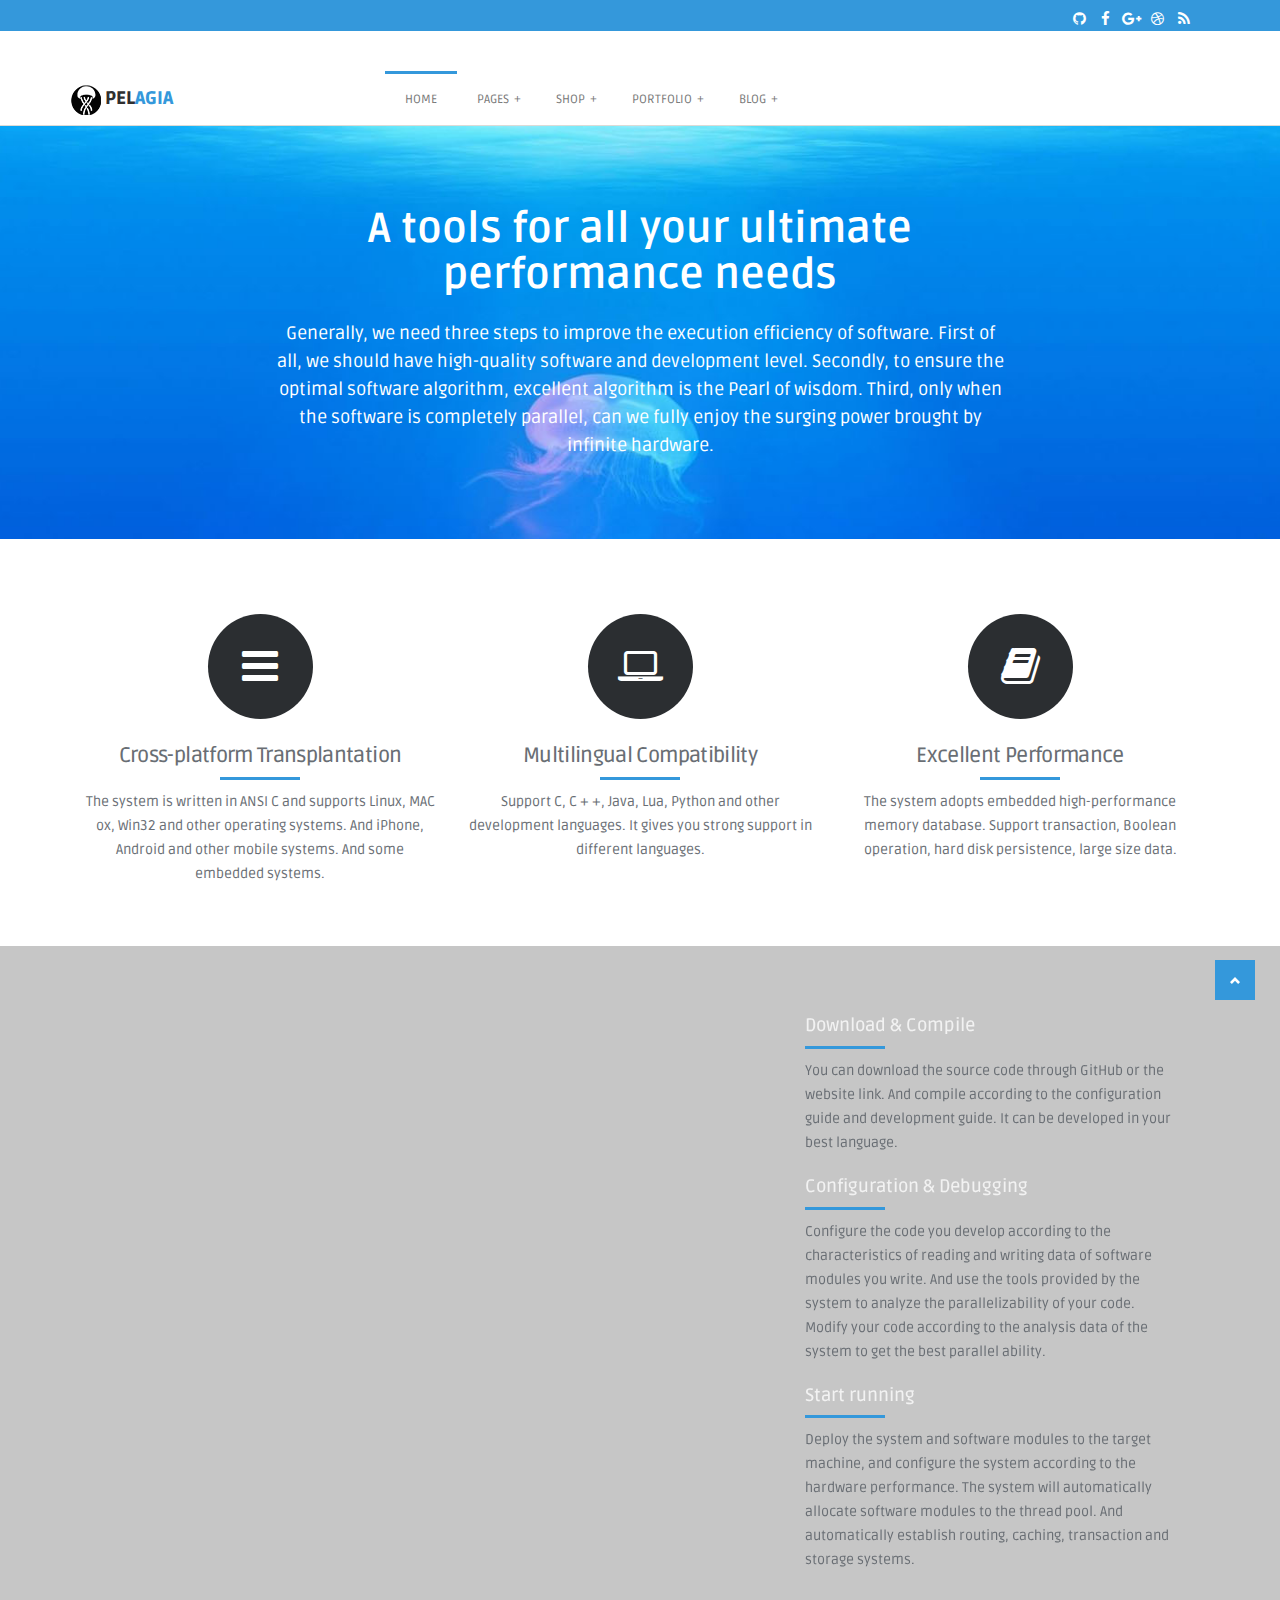
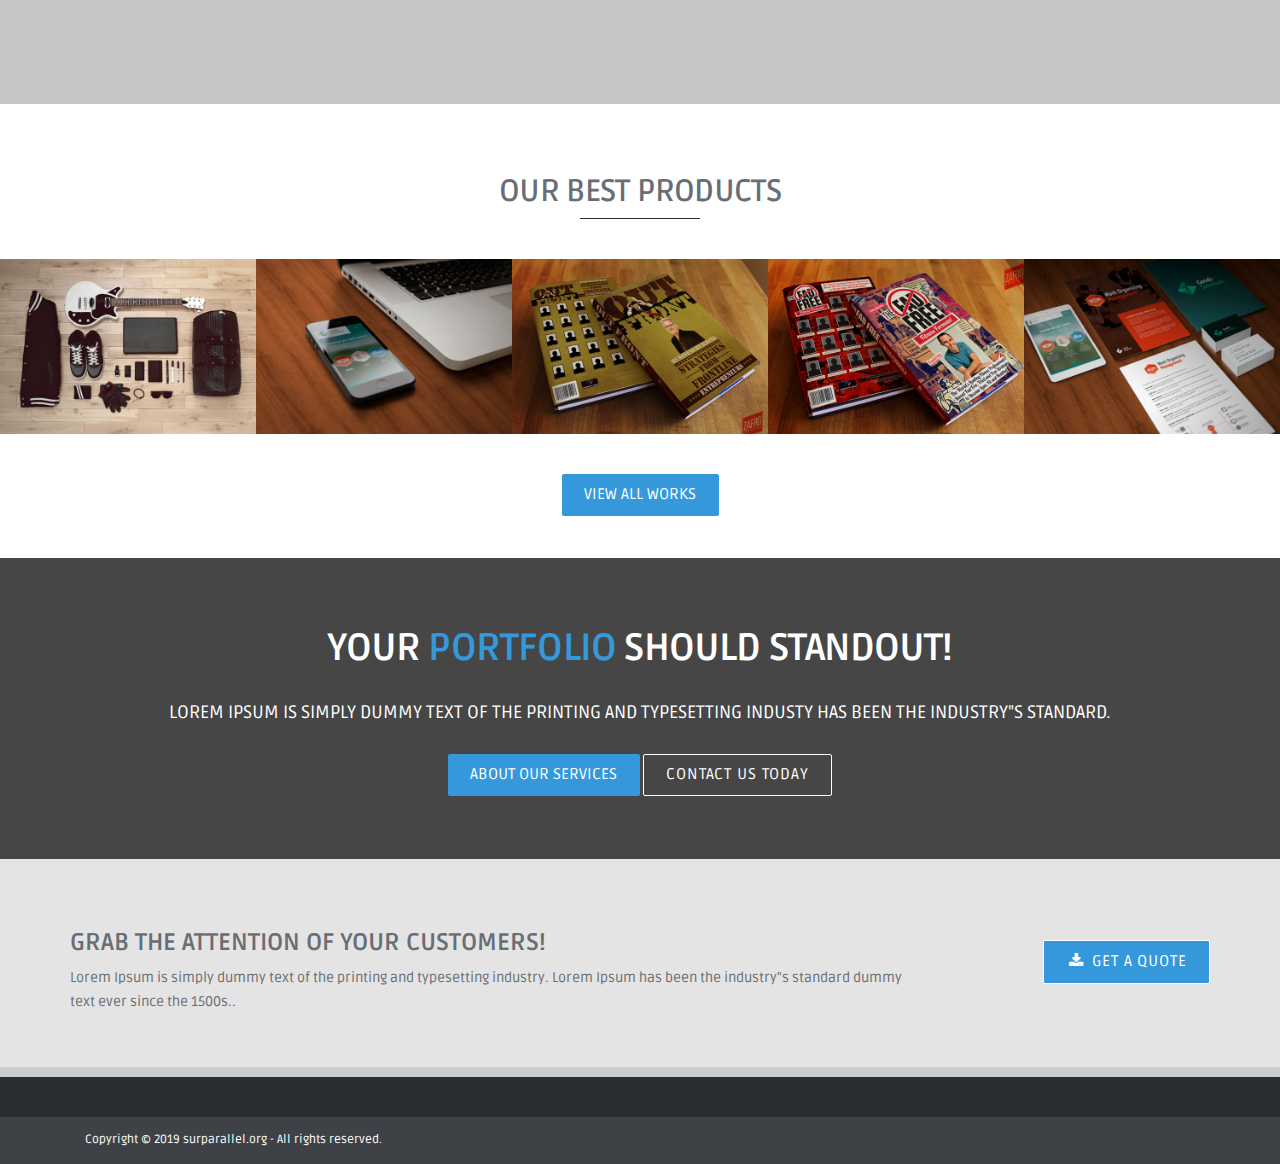
==== index.html @ 925067c0 "文案" ====
<!DOCTYPE html>
<html lang="en">
<head>
  <meta charset="utf-8">
  <title>Pelagia</title>
  <meta content="width=device-width, initial-scale=1.0" name="viewport">
  <meta content="" name="surparallel, sur, parallel, pelagia">
  <meta content="" name="This is the homepage about Pelagia project made by Surparallel laboratory">

  <!-- Favicons -->
  <link href="img/favicon.png" rel="icon">
  <link href="img/apple-touch-icon.png" rel="apple-touch-icon">

  <!-- Google Fonts -->
  <link href="https://fonts.googleapis.com/css?family=Ruda:400,900,700" rel="stylesheet">

  <!-- Bootstrap CSS File -->
  <link href="lib/bootstrap/css/bootstrap.min.css" rel="stylesheet">

  <!-- Libraries CSS Files -->
  <link href="lib/font-awesome/css/font-awesome.min.css" rel="stylesheet">
  <link href="lib/prettyphoto/css/prettyphoto.css" rel="stylesheet">
  <link href="lib/hover/hoverex-all.css" rel="stylesheet">
  <link href="lib/jetmenu/jetmenu.css" rel="stylesheet">
  <link href="lib/owl-carousel/owl-carousel.css" rel="stylesheet">

  <!-- Main Stylesheet File -->
  <link href="css/style.css" rel="stylesheet">
  <link rel="stylesheet" href="css/colors/blue.css">
</head>

<body>
  <div class="topbar clearfix">
    <div class="container">
      <div class="col-lg-12 text-right">
        <div class="social_buttons">
          <a href="#" data-toggle="tooltip" data-placement="bottom" title="Github"><i class="fa fa-github"></i></a>
          <a href="#" data-toggle="tooltip" data-placement="bottom" title="Facebook"><i class="fa fa-facebook"></i></a>
          <a href="#" data-toggle="tooltip" data-placement="bottom" title="Google+"><i class="fa fa-google-plus"></i></a>
          <a href="#" data-toggle="tooltip" data-placement="bottom" title="Dribbble"><i class="fa fa-dribbble"></i></a>
          <a href="#" data-toggle="tooltip" data-placement="bottom" title="RSS"><i class="fa fa-rss"></i></a>
        </div>
      </div>
    </div>
    <!-- end container -->
  </div>
  <!-- end topbar -->

  <header class="header">
    <div class="container">
      <div class="site-header clearfix">
        <div class="col-lg-3 col-md-3 col-sm-12 title-area">
          <div class="site-title social_buttons" id="title">
          	<img src="img/favicon.png" alt="" >
            <a href="index.html" title="">
            <h4>PEL<span>AGIA</span></h4>
            </a>
          </div>
        </div>
        <!-- title area -->
        <div class="col-lg-9 col-md-12 col-sm-12">
          <div id="nav" class="right">
            <div class="container clearfix">
              <ul id="jetmenu" class="jetmenu blue">
                <li class="active"><a href="index.html">Home</a>
                </li>
                <li><a href="#">Pages</a>
                  <ul class="dropdown">
                    <li><a href="about.html">About Us</a></li>
                    <li><a href="services.html">Services</a></li>
                    <li><a href="team-members.html">Team Members</a></li>
                    <li><a href="testimonials.html">Testimonials</a></li>
                    <li><a href="404.html">404 Error</a></li>
                    <li><a href="faq.html">FAQ Page</a></li>
                    <li><a href="left-sidebar.html">Left Sidebar</a></li>
                    <li><a href="right-sidebar.html">Right Sidebar</a></li>
                    <li><a href="fullwidth.html">Full Width</a></li>
                    <li><a href="login.html">Login</a></li>
                    <li><a href="register.html">Register</a></li>
                    <li><a href="contact.html">Contact</a></li>
                  </ul>
                </li>
                <li><a href="#">Shop</a>
                  <ul class="dropdown">
                    <li><a href="digital-download.html">Products Page</a></li>
                    <li><a href="single-product.html">Single Product</a></li>
                    <li><a href="checkout.html">Checkout</a></li>
                    <li><a href="account.html">Account Page</a></li>
                    <li><a href="support.html">Support Center</a></li>
                  </ul>
                </li>
                <li><a href="#">Portfolio</a>
                  <ul class="dropdown">
                    <li><a href="single-portfolio-1.html">Single Portfolio 1</a></li>
                    <li><a href="single-portfolio-2.html">Single Portfolio 2</a></li>
                    <li><a href="portfolio-2.html">Portfolio (2 Columns)</a></li>
                    <li><a href="portfolio-3.html">Portfolio (3 Columns)</a></li>
                    <li><a href="gallery-portfolio.html">Gallery</a></li>
                    <li><a href="masonry-grid-portfolio.html">Masonry Grid Style</a></li>
                  </ul>
                </li>
                <li><a href="#">Blog</a>
                  <ul class="dropdown">
                    <li><a href="blog-left-sidebar.html">Blog Left Sidebar</a></li>
                    <li><a href="blog-right-sidebar.html">Blog Right Sidebar</a></li>
                    <li><a href="single-with-sidebar.html">Single with Sidebar</a></li>
                  </ul>
                </li>
              </ul>
            </div>
          </div>
          <!-- nav -->
        </div>
        <!-- title area -->
      </div>
      <!-- site header -->
    </div>
    <!-- end container -->
  </header>
  <!-- end header -->

  <section id="intro">
    <div class="container">
      <div class="ror">
        <div class="col-md-8 col-md-offset-2">
          <h1>A tools for all your ultimate performance needs</h1>
          <p>Generally, we need three steps to improve the execution efficiency of software. First of all, we should have high-quality software and development level. Secondly, to ensure the optimal software algorithm, excellent algorithm is the Pearl of wisdom. Third, only when the software is completely parallel, can we fully enjoy the surging power brought by infinite hardware.</p>
        </div>
      </div>
    </div>
  </section>


  <section class="section1">
    <div class="container">
      <div class="col-lg-4 col-md-4 col-sm-4">
        <div class="servicebox text-center">
          <div class="service-icon">
            <div class="dm-icon-effect-1" data-effect="slide-left">
              <a href="#" class=""> <i class="active dm-icon fa fa-bars fa-3x"></i> </a>
            </div>
            <div class="servicetitle">
              <h4>Cross-platform Transplantation</h4>
              <hr>
            </div>
            <p>The system is written in ANSI C and supports Linux, MAC ox, Win32 and other operating systems. And iPhone, Android and other mobile systems. And some embedded systems.</p>
          </div>
          <!-- service-icon -->
        </div>
        <!-- servicebox -->
      </div>
      <!-- large-4 -->

      <div class="col-lg-4 col-md-4 col-sm-4">
        <div class="servicebox text-center">
          <div class="service-icon">
            <div class="dm-icon-effect-1" data-effect="slide-bottom">
              <a href="#" class=""> <i class="active dm-icon fa fa-laptop fa-3x"></i> </a>
            </div>
            <div class="servicetitle">
              <h4>Multilingual Compatibility</h4>
              <hr>
            </div>
            <p>Support C, C + +, Java, Lua, Python and other development languages. It gives you strong support in different languages.</p>
          </div>
          <!-- service-icon -->
        </div>
        <!-- servicebox -->
      </div>
      <!-- large-4 -->

      <div class="col-lg-4 col-md-4 col-sm-4">
        <div class="servicebox text-center">
          <div class="service-icon">
            <div class="dm-icon-effect-1" data-effect="slide-right">
              <a href="#" class=""> <i class="active dm-icon fa fa-book fa-3x"></i> </a>
            </div>
            <div class="servicetitle">
              <h4>Excellent Performance</h4>
              <hr>
            </div>
            <p>The system adopts embedded high-performance memory database. Support transaction, Boolean operation, hard disk persistence, large size data.</p>
          </div>
          <!-- service-icon -->
        </div>
        <!-- servicebox -->
      </div>
      <!-- large-4 -->
    </div>
    <!-- end container -->
  </section>
  <!-- end section -->

  <section class="section5">
    <div class="container">
      <div class="col-lg-6 col-md-6 col-sm-12 columns">
        <div class="widget" data-effect="slide-left">
          <img src="img/slider_02.png" alt="">
        </div>
        <!-- end widget -->
      </div>
      <!-- large-6 -->
      <div class="col-lg-6 col-md-6 col-sm-12 columns">
        <div class="widget clearfix">
          <div class="services_lists">

            <div class="services_lists_boxes clearfix">
              <div class="col-lg-3 col-md-3 col-sm-12">
                <div class="services_lists_boxes_icon" data-effect="slide-bottom">
                  <a href="#" class=""> <i class="active dm-icon-medium fa fa-key fa-2x"></i> </a>
                </div>
              </div>
              <div class="col-lg-9 col-md-9 col-sm-9">
                <div class="servicetitle">
                  <h4>Download & Compile</h4>
                  <hr>
                </div>
                <p>You can download the source code through GitHub or the website link. And compile according to the configuration guide and development guide. It can be developed in your best language.</p>
              </div>
            </div>
            <!-- services_lists_boxes -->

            <div class="services_lists_boxes clearfix">
              <div class="col-lg-3 col-md-3 col-sm-12">
                <div class="services_lists_boxes_icon" data-effect="slide-bottom">
                  <a href="#" class=""> <i class="active dm-icon-medium fa fa-hourglass fa-2x"></i> </a>
                </div>
              </div>
              <div class="col-lg-9 col-md-9 col-sm-9">
                <div class="servicetitle">
                  <h4>Configuration & Debugging</h4>
                  <hr>
                </div>
                <p>Configure the code you develop according to the characteristics of reading and writing data of software modules you write. And use the tools provided by the system to analyze the parallelizability of your code. Modify your code according to the analysis data of the system to get the best parallel ability.</p>
              </div>
            </div>
            <!-- services_lists_boxes -->


            <div class="services_lists_boxes clearfix">
              <div class="col-lg-3 col-md-3 col-sm-12">
                <div class="services_lists_boxes_icon_none" data-effect="slide-bottom">
                  <a href="#" class=""> <i class="active dm-icon-medium fa fa-plane fa-2x"></i> </a>
                </div>
              </div>
              <div class="col-lg-9 col-md-9 col-sm-9">
                <div class="servicetitle">
                  <h4>Start running</h4>
                  <hr>
                </div>
                <p>Deploy the system and software modules to the target machine, and configure the system according to the hardware performance. The system will automatically allocate software modules to the thread pool. And automatically establish routing, caching, transaction and storage systems.</p>
              </div>
            </div>
            <!-- services_lists_boxes -->

          </div>
          <!-- services_lists -->
        </div>
        <!-- end widget -->
      </div>
      <!-- large-6 -->
    </div>
    <!-- end container -->
  </section>
  <!-- end section2 -->

  <section class="section4 text-center">
    <div class="general-title">
      <h3>OUR BEST PRODUCTS</h3>
      <hr>
    </div>
    <div class="portfolio-wrapper">
      <div id="owl-demo" class="owl-carousel">

        <div class="item">
          <a data-rel="prettyPhoto" href="img/portfolio_01.jpg">
                        	<img class="lazyOwl" src="img/portfolio_01.jpg" data-src="img/portfolio_01.jpg" alt="">
                        	<div>
                                <small>Product Design</small>
                                <span>Project Name Here</span>
                                <i class="fa fa-search"></i>
                            </div>
                        </a>
        </div>

        <div class="item">
          <a data-rel="prettyPhoto" href="img/portfolio_02.jpg">
                        	<img class="lazyOwl" src="img/portfolio_02.jpg" data-src="img/portfolio_02.jpg" alt="">
                        	<div>
                                <small>Product Design</small>
                                <span>Project Name Here</span>
                                <i class="fa fa-search"></i>
                            </div>
                        </a>
        </div>

        <div class="item">
          <a data-rel="prettyPhoto" href="img/portfolio_07.jpg">
                        	<img class="lazyOwl" src="img/portfolio_07.jpg" data-src="img/portfolio_07.jpg" alt="">
                        	<div><small>Product Design</small> <span>Project Name Here</span> <em class="fa fa-link"></em></div>
                        </a>
        </div>

        <div class="item">
        <a data-rel="prettyPhoto" href="img/portfolio_05.jpg">
         <!--  <a href="single-portfolio-1.html">-->
                        	<img class="lazyOwl" src="img/portfolio_05.jpg" data-src="img/portfolio_05.jpg" alt="">
                        	<div>
                                <small>Product Design</small>
                                <span>Project Name Here</span>
                                <i class="fa fa-link"></i>
                            </div>
                        </a>
        </div>

        <div class="item">
          <a data-rel="prettyPhoto" href="img/portfolio_09.jpg">
                        	<img class="lazyOwl" src="img/portfolio_09.jpg" data-src="img/portfolio_09.jpg" alt="">
                        	<div>
                                <small>Product Design</small>
                                <span>Project Name Here</span>
                                <i class="fa fa-search"></i>
                            </div>
                        </a>
        </div>

        <div class="item">
          <a data-rel="prettyPhoto" href="img/portfolio_10.jpg">
                        	<img class="lazyOwl" src="img/portfolio_10.jpg" data-src="img/portfolio_10.jpg" alt="">
                        	<div>
                                <small>Product Design</small>
                                <span>Project Name Here</span>
                                <i class="fa fa-search"></i>
                            </div>
                        </a>
        </div>

        <div class="item">
          <a data-rel="prettyPhoto" href="img/portfolio_06.jpg">
                        	<img class="lazyOwl" src="img/portfolio_06.jpg" data-src="img/portfolio_06.jpg" alt="">
                        	<div>
                                <small>Product Design</small>
                                <span>Project Name Here</span>
                                <i class="fa fa-search"></i>
                            </div>
                        </a>
        </div>

      </div>
      <!-- end owl-demo -->
    </div>
    <!-- end portfolio-wrapper -->
    <a class="button large" href="home3.html#">VIEW ALL WORKS</a>
  </section>
  <!-- end section1 -->

  <section class="section2">
    <div class="container">
      <div class="message text-center">
        <h2 class="big-title">Your <span>portfolio</span> should standout!</h2>
        <p class="small-title">Lorem Ipsum is simply dummy text of the printing and typesetting industy has been the industry"s standard.</p>
        <a class="button large" href="#">ABOUT OUR SERVICES</a> <a class=" dmbutton large" href="#">CONTACT US TODAY</a>
      </div>
      <!-- end message -->
    </div>
    <!-- end container -->
  </section>
  <!-- end section1 -->

  <section class="section3">
    <div class="container withpadding">
      <div class="message">
        <div class="col-lg-9 col-md-9 col-sm-9">
          <h3>Grab the attention of your customers!</h3>
          <p>Lorem Ipsum is simply dummy text of the printing and typesetting industry. Lorem Ipsum has been the industry"s standard dummy text ever since the 1500s..</p>
        </div>
        <div class="col-lg-3 col-md-3 col-sm-12">
          <a class="dmbutton button large pull-right" href="#"><i class="fa fa-download"></i> GET A QUOTE</a>
        </div>
      </div>
      <!-- end message -->
    </div>
    <!-- end container -->
  </section>
  <!-- end section3 -->

  <footer class="footer">
  
    <!-- end container -->
    <div class="copyrights">
      <div class="container">
        <div class="col-lg-6 col-md-6 col-sm-12 columns footer-left">
          <p>Copyright © 2019 surparallel.org - All rights reserved.</p>
        </div>

        <!-- end large-6 -->
      </div>
      <!-- end container -->
    </div>
    <!-- end copyrights -->
  </footer>
  <!-- end footer -->
  <div class="dmtop">Scroll to Top</div>

  <!-- JavaScript Libraries -->
  <script src="lib/jquery/jquery.min.js"></script>
  <script src="lib/bootstrap/js/bootstrap.min.js"></script>
  <script src="lib/php-mail-form/validate.js"></script>
  <script src="lib/prettyphoto/js/prettyphoto.js"></script>
  <script src="lib/isotope/isotope.min.js"></script>
  <script src="lib/hover/hoverdir.js"></script>
  <script src="lib/hover/hoverex.min.js"></script>
  <script src="lib/unveil-effects/unveil-effects.js"></script>
  <script src="lib/owl-carousel/owl-carousel.js"></script>
  <script src="lib/jetmenu/jetmenu.js"></script>
  <script src="lib/animate-enhanced/animate-enhanced.min.js"></script>
  <script src="lib/jigowatt/jigowatt.js"></script>
  <script src="lib/easypiechart/easypiechart.min.js"></script>

  <!-- Template Main Javascript File -->
  <script src="js/main.js"></script>

</body>
</html>
---- lib/prettyphoto/css/prettyphoto.css ----
div.pp_default .pp_top,div.pp_default .pp_top .pp_middle,div.pp_default .pp_top .pp_left,div.pp_default .pp_top .pp_right,div.pp_default .pp_bottom,div.pp_default .pp_bottom .pp_left,div.pp_default .pp_bottom .pp_middle,div.pp_default .pp_bottom .pp_right{height:13px}
div.pp_default .pp_top .pp_left{background:url(../images/prettyPhoto/default/sprite.png) -78px -93px no-repeat}
div.pp_default .pp_top .pp_middle{background:url(../images/prettyPhoto/default/sprite_x.png) top left repeat-x}
div.pp_default .pp_top .pp_right{background:url(../images/prettyPhoto/default/sprite.png) -112px -93px no-repeat}
div.pp_default .pp_content .ppt{color:#f8f8f8}
div.pp_default .pp_content_container .pp_left{background:url(../images/prettyPhoto/default/sprite_y.png) -7px 0 repeat-y;padding-left:13px}
div.pp_default .pp_content_container .pp_right{background:url(../images/prettyPhoto/default/sprite_y.png) top right repeat-y;padding-right:13px}
div.pp_default .pp_next:hover{background:url(../images/prettyPhoto/default/sprite_next.png) center right no-repeat;cursor:pointer}
div.pp_default .pp_previous:hover{background:url(../images/prettyPhoto/default/sprite_prev.png) center left no-repeat;cursor:pointer}
div.pp_default .pp_expand{background:url(../images/prettyPhoto/default/sprite.png) 0 -29px no-repeat;cursor:pointer;width:28px;height:28px}
div.pp_default .pp_expand:hover{background:url(../images/prettyPhoto/default/sprite.png) 0 -56px no-repeat;cursor:pointer}
div.pp_default .pp_contract{background:url(../images/prettyPhoto/default/sprite.png) 0 -84px no-repeat;cursor:pointer;width:28px;height:28px}
div.pp_default .pp_contract:hover{background:url(../images/prettyPhoto/default/sprite.png) 0 -113px no-repeat;cursor:pointer}
div.pp_default .pp_close{width:30px;height:30px;background:url(../images/prettyPhoto/default/sprite.png) 2px 1px no-repeat;cursor:pointer}
div.pp_default .pp_gallery ul li a{background:url(../images/prettyPhoto/default/default_thumb.png) center center #f8f8f8;border:1px solid #aaa}
div.pp_default .pp_social{margin-top:7px}
div.pp_default .pp_gallery a.pp_arrow_previous,div.pp_default .pp_gallery a.pp_arrow_next{position:static;left:auto}
div.pp_default .pp_nav .pp_play,div.pp_default .pp_nav .pp_pause{background:url(../images/prettyPhoto/default/sprite.png) -51px 1px no-repeat;height:30px;width:30px}
div.pp_default .pp_nav .pp_pause{background-position:-51px -29px}
div.pp_default a.pp_arrow_previous,div.pp_default a.pp_arrow_next{background:url(../images/prettyPhoto/default/sprite.png) -31px -3px no-repeat;height:20px;width:20px;margin:4px 0 0}
div.pp_default a.pp_arrow_next{left:52px;background-position:-82px -3px}
div.pp_default .pp_content_container .pp_details{margin-top:5px}
div.pp_default .pp_nav{clear:none;height:30px;width:110px;position:relative}
div.pp_default .pp_nav .currentTextHolder{font-family:Georgia;font-style:italic;color:#999;font-size:11px;left:75px;line-height:25px;position:absolute;top:2px;margin:0;padding:0 0 0 10px}
div.pp_default .pp_close:hover,div.pp_default .pp_nav .pp_play:hover,div.pp_default .pp_nav .pp_pause:hover,div.pp_default .pp_arrow_next:hover,div.pp_default .pp_arrow_previous:hover{opacity:0.7}
div.pp_default .pp_description{font-size:11px;font-weight:700;line-height:14px;margin:5px 50px 5px 0}
div.pp_default .pp_bottom .pp_left{background:url(../images/prettyPhoto/default/sprite.png) -78px -127px no-repeat}
div.pp_default .pp_bottom .pp_middle{background:url(../images/prettyPhoto/default/sprite_x.png) bottom left repeat-x}
div.pp_default .pp_bottom .pp_right{background:url(../images/prettyPhoto/default/sprite.png) -112px -127px no-repeat}
div.pp_default .pp_loaderIcon{background:url(../images/prettyPhoto/default/loader.gif) center center no-repeat}
div.light_rounded .pp_top .pp_left{background:url(../images/prettyPhoto/light_rounded/sprite.png) -88px -53px no-repeat}
div.light_rounded .pp_top .pp_right{background:url(../images/prettyPhoto/light_rounded/sprite.png) -110px -53px no-repeat}
div.light_rounded .pp_next:hover{background:url(../images/prettyPhoto/light_rounded/btnNext.png) center right no-repeat;cursor:pointer}
div.light_rounded .pp_previous:hover{background:url(../images/prettyPhoto/light_rounded/btnPrevious.png) center left no-repeat;cursor:pointer}
div.light_rounded .pp_expand{background:url(../images/prettyPhoto/light_rounded/sprite.png) -31px -26px no-repeat;cursor:pointer}
div.light_rounded .pp_expand:hover{background:url(../images/prettyPhoto/light_rounded/sprite.png) -31px -47px no-repeat;cursor:pointer}
div.light_rounded .pp_contract{background:url(../images/prettyPhoto/light_rounded/sprite.png) 0 -26px no-repeat;cursor:pointer}
div.light_rounded .pp_contract:hover{background:url(../images/prettyPhoto/light_rounded/sprite.png) 0 -47px no-repeat;cursor:pointer}
div.light_rounded .pp_close{width:75px;height:22px;background:url(../images/prettyPhoto/light_rounded/sprite.png) -1px -1px no-repeat;cursor:pointer}
div.light_rounded .pp_nav .pp_play{background:url(../images/prettyPhoto/light_rounded/sprite.png) -1px -100px no-repeat;height:15px;width:14px}
div.light_rounded .pp_nav .pp_pause{background:url(../images/prettyPhoto/light_rounded/sprite.png) -24px -100px no-repeat;height:15px;width:14px}
div.light_rounded .pp_arrow_previous{background:url(../images/prettyPhoto/light_rounded/sprite.png) 0 -71px no-repeat}
div.light_rounded .pp_arrow_next{background:url(../images/prettyPhoto/light_rounded/sprite.png) -22px -71px no-repeat}
div.light_rounded .pp_bottom .pp_left{background:url(../images/prettyPhoto/light_rounded/sprite.png) -88px -80px no-repeat}
div.light_rounded .pp_bottom .pp_right{background:url(../images/prettyPhoto/light_rounded/sprite.png) -110px -80px no-repeat}
div.dark_rounded .pp_top .pp_left{background:url(../images/prettyPhoto/dark_rounded/sprite.png) -88px -53px no-repeat}
div.dark_rounded .pp_top .pp_right{background:url(../images/prettyPhoto/dark_rounded/sprite.png) -110px -53px no-repeat}
div.dark_rounded .pp_content_container .pp_left{background:url(../images/prettyPhoto/dark_rounded/contentPattern.png) top left repeat-y}
div.dark_rounded .pp_content_container .pp_right{background:url(../images/prettyPhoto/dark_rounded/contentPattern.png) top right repeat-y}
div.dark_rounded .pp_next:hover{background:url(../images/prettyPhoto/dark_rounded/btnNext.png) center right no-repeat;cursor:pointer}
div.dark_rounded .pp_previous:hover{background:url(../images/prettyPhoto/dark_rounded/btnPrevious.png) center left no-repeat;cursor:pointer}
div.dark_rounded .pp_expand{background:url(../images/prettyPhoto/dark_rounded/sprite.png) -31px -26px no-repeat;cursor:pointer}
div.dark_rounded .pp_expand:hover{background:url(../images/prettyPhoto/dark_rounded/sprite.png) -31px -47px no-repeat;cursor:pointer}
div.dark_rounded .pp_contract{background:url(../images/prettyPhoto/dark_rounded/sprite.png) 0 -26px no-repeat;cursor:pointer}
div.dark_rounded .pp_contract:hover{background:url(../images/prettyPhoto/dark_rounded/sprite.png) 0 -47px no-repeat;cursor:pointer}
div.dark_rounded .pp_close{width:75px;height:22px;background:url(../images/prettyPhoto/dark_rounded/sprite.png) -1px -1px no-repeat;cursor:pointer}
div.dark_rounded .pp_description{margin-right:85px;color:#fff}
div.dark_rounded .pp_nav .pp_play{background:url(../images/prettyPhoto/dark_rounded/sprite.png) -1px -100px no-repeat;height:15px;width:14px}
div.dark_rounded .pp_nav .pp_pause{background:url(../images/prettyPhoto/dark_rounded/sprite.png) -24px -100px no-repeat;height:15px;width:14px}
div.dark_rounded .pp_arrow_previous{background:url(../images/prettyPhoto/dark_rounded/sprite.png) 0 -71px no-repeat}
div.dark_rounded .pp_arrow_next{background:url(../images/prettyPhoto/dark_rounded/sprite.png) -22px -71px no-repeat}
div.dark_rounded .pp_bottom .pp_left{background:url(../images/prettyPhoto/dark_rounded/sprite.png) -88px -80px no-repeat}
div.dark_rounded .pp_bottom .pp_right{background:url(../images/prettyPhoto/dark_rounded/sprite.png) -110px -80px no-repeat}
div.dark_rounded .pp_loaderIcon{background:url(../images/prettyPhoto/dark_rounded/loader.gif) center center no-repeat}
div.dark_square .pp_left,div.dark_square .pp_middle,div.dark_square .pp_right,div.dark_square .pp_content{background:#000}
div.dark_square .pp_description{color:#fff;margin:0 85px 0 0}
div.dark_square .pp_loaderIcon{background:url(../images/prettyPhoto/dark_square/loader.gif) center center no-repeat}
div.dark_square .pp_expand{background:url(../images/prettyPhoto/dark_square/sprite.png) -31px -26px no-repeat;cursor:pointer}
div.dark_square .pp_expand:hover{background:url(../images/prettyPhoto/dark_square/sprite.png) -31px -47px no-repeat;cursor:pointer}
div.dark_square .pp_contract{background:url(../images/prettyPhoto/dark_square/sprite.png) 0 -26px no-repeat;cursor:pointer}
div.dark_square .pp_contract:hover{background:url(../images/prettyPhoto/dark_square/sprite.png) 0 -47px no-repeat;cursor:pointer}
div.dark_square .pp_close{width:75px;height:22px;background:url(../images/prettyPhoto/dark_square/sprite.png) -1px -1px no-repeat;cursor:pointer}
div.dark_square .pp_nav{clear:none}
div.dark_square .pp_nav .pp_play{background:url(../images/prettyPhoto/dark_square/sprite.png) -1px -100px no-repeat;height:15px;width:14px}
div.dark_square .pp_nav .pp_pause{background:url(../images/prettyPhoto/dark_square/sprite.png) -24px -100px no-repeat;height:15px;width:14px}
div.dark_square .pp_arrow_previous{background:url(../images/prettyPhoto/dark_square/sprite.png) 0 -71px no-repeat}
div.dark_square .pp_arrow_next{background:url(../images/prettyPhoto/dark_square/sprite.png) -22px -71px no-repeat}
div.dark_square .pp_next:hover{background:url(../images/prettyPhoto/dark_square/btnNext.png) center right no-repeat;cursor:pointer}
div.dark_square .pp_previous:hover{background:url(../images/prettyPhoto/dark_square/btnPrevious.png) center left no-repeat;cursor:pointer}
div.light_square .pp_expand{background:url(../images/prettyPhoto/light_square/sprite.png) -31px -26px no-repeat;cursor:pointer}
div.light_square .pp_expand:hover{background:url(../images/prettyPhoto/light_square/sprite.png) -31px -47px no-repeat;cursor:pointer}
div.light_square .pp_contract{background:url(../images/prettyPhoto/light_square/sprite.png) 0 -26px no-repeat;cursor:pointer}
div.light_square .pp_contract:hover{background:url(../images/prettyPhoto/light_square/sprite.png) 0 -47px no-repeat;cursor:pointer}
div.light_square .pp_close{width:75px;height:22px;background:url(../images/prettyPhoto/light_square/sprite.png) -1px -1px no-repeat;cursor:pointer}
div.light_square .pp_nav .pp_play{background:url(../images/prettyPhoto/light_square/sprite.png) -1px -100px no-repeat;height:15px;width:14px}
div.light_square .pp_nav .pp_pause{background:url(../images/prettyPhoto/light_square/sprite.png) -24px -100px no-repeat;height:15px;width:14px}
div.light_square .pp_arrow_previous{background:url(../images/prettyPhoto/light_square/sprite.png) 0 -71px no-repeat}
div.light_square .pp_arrow_next{background:url(../images/prettyPhoto/light_square/sprite.png) -22px -71px no-repeat}
div.light_square .pp_next:hover{background:url(../images/prettyPhoto/light_square/btnNext.png) center right no-repeat;cursor:pointer}
div.light_square .pp_previous:hover{background:url(../images/prettyPhoto/light_square/btnPrevious.png) center left no-repeat;cursor:pointer}
div.facebook .pp_top .pp_left{background:url(../images/prettyPhoto/facebook/sprite.png) -88px -53px no-repeat}
div.facebook .pp_top .pp_middle{background:url(../images/prettyPhoto/facebook/contentPatternTop.png) top left repeat-x}
div.facebook .pp_top .pp_right{background:url(../images/prettyPhoto/facebook/sprite.png) -110px -53px no-repeat}
div.facebook .pp_content_container .pp_left{background:url(../images/prettyPhoto/facebook/contentPatternLeft.png) top left repeat-y}
div.facebook .pp_content_container .pp_right{background:url(../images/prettyPhoto/facebook/contentPatternRight.png) top right repeat-y}
div.facebook .pp_expand{background:url(../images/prettyPhoto/facebook/sprite.png) -31px -26px no-repeat;cursor:pointer}
div.facebook .pp_expand:hover{background:url(../images/prettyPhoto/facebook/sprite.png) -31px -47px no-repeat;cursor:pointer}
div.facebook .pp_contract{background:url(../images/prettyPhoto/facebook/sprite.png) 0 -26px no-repeat;cursor:pointer}
div.facebook .pp_contract:hover{background:url(../images/prettyPhoto/facebook/sprite.png) 0 -47px no-repeat;cursor:pointer}
div.facebook .pp_close{width:22px;height:22px;background:url(../images/prettyPhoto/facebook/sprite.png) -1px -1px no-repeat;cursor:pointer}
div.facebook .pp_description{margin:0 37px 0 0}
div.facebook .pp_loaderIcon{background:url(../images/prettyPhoto/facebook/loader.gif) center center no-repeat}
div.facebook .pp_arrow_previous{background:url(../images/prettyPhoto/facebook/sprite.png) 0 -71px no-repeat;height:22px;margin-top:0;width:22px}
div.facebook .pp_arrow_previous.disabled{background-position:0 -96px;cursor:default}
div.facebook .pp_arrow_next{background:url(../images/prettyPhoto/facebook/sprite.png) -32px -71px no-repeat;height:22px;margin-top:0;width:22px}
div.facebook .pp_arrow_next.disabled{background-position:-32px -96px;cursor:default}
div.facebook .pp_nav{margin-top:0}
div.facebook .pp_nav p{font-size:15px;padding:0 3px 0 4px}
div.facebook .pp_nav .pp_play{background:url(../images/prettyPhoto/facebook/sprite.png) -1px -123px no-repeat;height:22px;width:22px}
div.facebook .pp_nav .pp_pause{background:url(../images/prettyPhoto/facebook/sprite.png) -32px -123px no-repeat;height:22px;width:22px}
div.facebook .pp_next:hover{background:url(../images/prettyPhoto/facebook/btnNext.png) center right no-repeat;cursor:pointer}
div.facebook .pp_previous:hover{background:url(../images/prettyPhoto/facebook/btnPrevious.png) center left no-repeat;cursor:pointer}
div.facebook .pp_bottom .pp_left{background:url(../images/prettyPhoto/facebook/sprite.png) -88px -80px no-repeat}
div.facebook .pp_bottom .pp_middle{background:url(../images/prettyPhoto/facebook/contentPatternBottom.png) top left repeat-x}
div.facebook .pp_bottom .pp_right{background:url(../images/prettyPhoto/facebook/sprite.png) -110px -80px no-repeat}
div.pp_pic_holder a:focus{outline:none}
div.pp_overlay{background:#000;display:none;left:0;position:absolute;top:0;width:100%;z-index:9500}
div.pp_pic_holder{display:none;position:absolute;width:100px;z-index:10000}
.pp_content{height:40px;min-width:40px}
* html .pp_content{width:40px}
.pp_content_container{position:relative;text-align:left;width:100%}
.pp_content_container .pp_left{padding-left:20px}
.pp_content_container .pp_right{padding-right:20px}
.pp_content_container .pp_details{float:left;margin:10px 0 2px}
.pp_description{display:none;margin:0}
.pp_social{float:left;margin:0}
.pp_social .facebook{float:left;margin-left:5px;width:55px;overflow:hidden}
.pp_social .twitter{float:left}
.pp_nav{clear:right;float:left;margin:3px 10px 0 0}
.pp_nav p{float:left;white-space:nowrap;margin:2px 4px}
.pp_nav .pp_play,.pp_nav .pp_pause{float:left;margin-right:4px;text-indent:-10000px}
a.pp_arrow_previous,a.pp_arrow_next{display:block;float:left;height:15px;margin-top:3px;overflow:hidden;text-indent:-10000px;width:14px}
.pp_hoverContainer{position:absolute;top:0;width:100%;z-index:2000}
.pp_gallery{display:none;left:50%;margin-top:-50px;position:absolute;z-index:10000}
.pp_gallery div{float:left;overflow:hidden;position:relative}
.pp_gallery ul{float:left;height:35px;position:relative;white-space:nowrap;margin:0 0 0 5px;padding:0}
.pp_gallery ul a{border:1px rgba(0,0,0,0.5) solid;display:block;float:left;height:33px;overflow:hidden}
.pp_gallery ul a img{border:0}
.pp_gallery li{display:block;float:left;margin:0 5px 0 0;padding:0}
.pp_gallery li.default a{background:url(../images/prettyPhoto/facebook/default_thumbnail.gif) 0 0 no-repeat;display:block;height:33px;width:50px}
.pp_gallery .pp_arrow_previous,.pp_gallery .pp_arrow_next{margin-top:7px!important}
a.pp_next{background:url(../images/prettyPhoto/light_rounded/btnNext.png) 10000px 10000px no-repeat;display:block;float:right;height:100%;text-indent:-10000px;width:49%}
a.pp_previous{background:url(../images/prettyPhoto/light_rounded/btnNext.png) 10000px 10000px no-repeat;display:block;float:left;height:100%;text-indent:-10000px;width:49%}
a.pp_expand,a.pp_contract{cursor:pointer;display:none;height:20px;position:absolute;right:30px;text-indent:-10000px;top:10px;width:20px;z-index:20000}
a.pp_close{position:absolute;right:0;top:0;display:block;line-height:22px;text-indent:-10000px}
.pp_loaderIcon{display:block;height:24px;left:50%;position:absolute;top:50%;width:24px;margin:-12px 0 0 -12px}
#pp_full_res{line-height:1!important}
#pp_full_res .pp_inline{text-align:left}
#pp_full_res .pp_inline p{margin:0 0 15px}
div.ppt{color:#fff;display:none;font-size:17px;z-index:9999;margin:0 0 5px 15px}
div.pp_default .pp_content,div.light_rounded .pp_content{background-color:#fff}
div.pp_default #pp_full_res .pp_inline,div.light_rounded .pp_content .ppt,div.light_rounded #pp_full_res .pp_inline,div.light_square .pp_content .ppt,div.light_square #pp_full_res .pp_inline,div.facebook .pp_content .ppt,div.facebook #pp_full_res .pp_inline{color:#000}
div.pp_default .pp_gallery ul li a:hover,div.pp_default .pp_gallery ul li.selected a,.pp_gallery ul a:hover,.pp_gallery li.selected a{border-color:#fff}
div.pp_default .pp_details,div.light_rounded .pp_details,div.dark_rounded .pp_details,div.dark_square .pp_details,div.light_square .pp_details,div.facebook .pp_details{position:relative}
div.light_rounded .pp_top .pp_middle,div.light_rounded .pp_content_container .pp_left,div.light_rounded .pp_content_container .pp_right,div.light_rounded .pp_bottom .pp_middle,div.light_square .pp_left,div.light_square .pp_middle,div.light_square .pp_right,div.light_square .pp_content,div.facebook .pp_content{background:#fff}
div.light_rounded .pp_description,div.light_square .pp_description{margin-right:85px}
div.light_rounded .pp_gallery a.pp_arrow_previous,div.light_rounded .pp_gallery a.pp_arrow_next,div.dark_rounded .pp_gallery a.pp_arrow_previous,div.dark_rounded .pp_gallery a.pp_arrow_next,div.dark_square .pp_gallery a.pp_arrow_previous,div.dark_square .pp_gallery a.pp_arrow_next,div.light_square .pp_gallery a.pp_arrow_previous,div.light_square .pp_gallery a.pp_arrow_next{margin-top:12px!important}
div.light_rounded .pp_arrow_previous.disabled,div.dark_rounded .pp_arrow_previous.disabled,div.dark_square .pp_arrow_previous.disabled,div.light_square .pp_arrow_previous.disabled{background-position:0 -87px;cursor:default}
div.light_rounded .pp_arrow_next.disabled,div.dark_rounded .pp_arrow_next.disabled,div.dark_square .pp_arrow_next.disabled,div.light_square .pp_arrow_next.disabled{background-position:-22px -87px;cursor:default}
div.light_rounded .pp_loaderIcon,div.light_square .pp_loaderIcon{background:url(../images/prettyPhoto/light_rounded/loader.gif) center center no-repeat}
div.dark_rounded .pp_top .pp_middle,div.dark_rounded .pp_content,div.dark_rounded .pp_bottom .pp_middle{background:url(../images/prettyPhoto/dark_rounded/contentPattern.png) top left repeat}
div.dark_rounded .currentTextHolder,div.dark_square .currentTextHolder{color:#c4c4c4}
div.dark_rounded #pp_full_res .pp_inline,div.dark_square #pp_full_res .pp_inline{color:#fff}
.pp_top,.pp_bottom{height:20px;position:relative}
* html .pp_top,* html .pp_bottom{padding:0 20px}
.pp_top .pp_left,.pp_bottom .pp_left{height:20px;left:0;position:absolute;width:20px}
.pp_top .pp_middle,.pp_bottom .pp_middle{height:20px;left:20px;position:absolute;right:20px}
* html .pp_top .pp_middle,* html .pp_bottom .pp_middle{left:0;position:static}
.pp_top .pp_right,.pp_bottom .pp_right{height:20px;left:auto;position:absolute;right:0;top:0;width:20px}
.pp_fade,.pp_gallery li.default a img{display:none}
---- lib/hover/hoverex-all.css ----
.he-wrap
{
	position:relative;
	zoom:1;

	*display:inline;
	position:relative;
}
.he-view,.he-zoom
{
	position:absolute;
	top:0;
	left:0;
	right:0;
	bottom:0;
	overflow:hidden;
	visibility:hidden;
}
.he-zoom img
{
	position:absolute;
	top:0;
	left:0;
}
.he-zoomstate
{
	position:absolute;
	bottom:0;
	right:0;
	background:#c00;
	color:#fff;
	border-radius:3px 0 0 0;
	font-size:12px;
	line-height:16px;
	padding:0 4px;
	box-shadow:-1px -1px 1px rgba(204,0,0,.3);
}
.he-view-show
{
	visibility:visible;
}
.he-sliders
{
	overflow:hidden;
}
.he-sliders img
{
	display:none;
}
.he-sliders img:first-child
{
	display:inline-block;
	*display:inline;
	*zoom:1;
}
.he-pre,.he-next
{
	position:absolute;
	top:50%;
	left:0;
	width:61px;
	height:35px;
	margin-top:-18px;
	background:url("../images/nav.png") no-repeat top left;
	cursor:pointer;
}
.he-next
{
	left:auto;
	right:0;
	background-position:top right;
}
.a0,.a1,.a2,.a3,.a4,.a5,.a6,.a7{
	-webkit-animation-fill-mode: both;
	-moz-animation-fill-mode: both;
	-ms-animation-fill-mode: both;
	-o-animation-fill-mode: both;
	animation-fill-mode: both;
	-webkit-animation-duration: .6s;
	-moz-animation-duration: .6s;
	-ms-animation-duration: .6s;
	-o-animation-duration: .6s;
	animation-duration: .6s;
}
.a1
{
	-webkit-animation-delay: .2s;
	-moz-animation-delay: .2s;
	-o-animation-delay: .2s;
	animation-delay: .2s;
}
.a2
{
	-webkit-animation-delay: .4s;
	-moz-animation-delay: .4s;
	-o-animation-delay: .4s;
	animation-delay: .4s;
}
.a3
{
	-webkit-animation-delay: .6s;
	-moz-animation-delay: .6s;
	-o-animation-delay: .6s;
	animation-delay: .6s;
}
.a4
{
	-webkit-animation-delay: .8s;
	-moz-animation-delay: .8s;
	-o-animation-delay: .8s;
	animation-delay: .8s;
}
.a5
{
	-webkit-animation-delay: 1s;
	-moz-animation-delay: 1s;
	-o-animation-delay: 1s;
	animation-delay: 1s;
}
.a6
{
	-webkit-animation-delay: 1.2s;
	-moz-animation-delay: 1.2s;
	-o-animation-delay: 1.2s;
	animation-delay: 1.2s;
}
.a7
{
	-webkit-animation-delay: 1.4s;
	-moz-animation-delay: 1.4s;
	-o-animation-delay: 1.4s;
	animation-delay: 1.4s;
}
@-webkit-keyframes flipInLeft {
 0% {
 -webkit-transform: perspective(400px) rotateY(90deg);
 opacity:0.5;
}
 60% {
 -webkit-transform: perspective(400px) rotateY(-10deg);
}
 80% {
 -webkit-transform: perspective(400px) rotateY(5deg);
}
 100% {
 -webkit-transform: perspective(400px) rotateY(0deg);
 opacity: 1;
}
}
@-moz-keyframes flipInLeft {
 0% {
 -moz-transform: perspective(400px) rotateY(90deg);
 opacity:0.5;
}
 60% {
 -moz-transform: perspective(400px) rotateY(-10deg);
}
 80% {
 -moz-transform: perspective(400px) rotateY(5deg);
}
 100% {
 -moz-transform: perspective(400px) rotateY(0deg);
 opacity: 1;
}
}
@-o-keyframes flipInLeft {
 0% {
 -o-transform: perspective(400px) rotateY(90deg);
 opacity:0.5;
}
 60% {
 -o-transform: perspective(400px) rotateY(-10deg);
}
 80% {
 -o-transform: perspective(400px) rotateY(5deg);
}
 100% {
 -o-transform: perspective(400px) rotateY(0deg);
 opacity: 1;
}
}

@keyframes flipInLeft {
 0% {
 transform: perspective(400px) rotateY(90deg);
 opacity:0.5;
}
 60% {
 transform: perspective(400px) rotateY(-10deg);
}
 80% {
 transform: perspective(400px) rotateY(5deg);
}
 100% {
 transform: perspective(400px) rotateY(0deg);
 opacity: 1;
}
}
.flipInLeft {
	-webkit-transform-style: preserve-3d;
	-webkit-animation-name: flipInLeft;
	-webkit-transform-origin: 0 50%;
	-moz-transform-style: preserve-3d;
	-moz-animation-name: flipInLeft;
	-moz-transform-origin: 0 50%;
	-o-transform-style: preserve-3d;
	-o-animation-name: flipInLeft;
	-o-transform-origin: 0 50%;
	transform-style: preserve-3d;
	animation-name: flipInLeft;
	transform-origin: 0 50%;
}
@-webkit-keyframes flipInRight {
 0% {
 -webkit-transform: perspective(400px) rotateY(-90deg);
 opacity:0.5;
}
 60% {
 -webkit-transform: perspective(400px) rotateY(10deg);
}
 80% {
 -webkit-transform: perspective(400px) rotateY(-5deg);
}
 100% {
 -webkit-transform: perspective(400px) rotateY(0deg);
 opacity: 1;
}
}
@-moz-keyframes flipInRight {
 0% {
 -moz-transform: perspective(400px) rotateY(-90deg);
 opacity:0.5;
}
 60% {
 -moz-transform: perspective(400px) rotateY(10deg);
}
 80% {
 -moz-transform: perspective(400px) rotateY(-5deg);
}
 100% {
 -moz-transform: perspective(400px) rotateY(0deg);
 opacity: 1;
}
}
@-o-keyframes flipInRight {
 0% {
 -o-transform: perspective(400px) rotateY(-90deg);
 opacity:0.5;
}
 60% {
 -o-transform: perspective(400px) rotateY(10deg);
}
 80% {
 -o-transform: perspective(400px) rotateY(-5deg);
}
 100% {
 -o-transform: perspective(400px) rotateY(0deg);
 opacity: 1;
}
}
@keyframes flipInRight {
 0% {
 transform: perspective(400px) rotateY(-90deg);
 opacity:0.5;
}
 60% {
 transform: perspective(400px) rotateY(10deg);
}
 80% {
 transform: perspective(400px) rotateY(-5deg);
}
 100% {
 transform: perspective(400px) rotateY(0deg);
 opacity: 1;
}
}
.flipInRight {
	-webkit-transform-style: preserve-3d;
	-webkit-animation-name: flipInRight;
	-webkit-transform-origin: 100% 50%;
	-moz-transform-style: preserve-3d;
	-moz-animation-name: flipInRight;
	-moz-transform-origin: 100% 50%;
	-o-transform-style: preserve-3d;
	-o-animation-name: flipInRight;
	-o-transform-origin: 100% 50%;
	transform-style: preserve-3d;
	animation-name: flipInRight;
	transform-origin: 100% 50%;
}
@-webkit-keyframes flipInDown {
 0% {
 -webkit-transform: perspective(400px) rotateX(-90deg);
 opacity:0.5;
}
 60% {
 -webkit-transform: perspective(400px) rotateX(10deg);
}
 80% {
 -webkit-transform: perspective(400px) rotateX(-5deg);
}
 100% {
 -webkit-transform: perspective(400px) rotateX(0deg);
 opacity: 1;
}
}
@-moz-keyframes flipInDown {
 0% {
 -moz-transform: perspective(400px) rotateX(-90deg);
 opacity:0.5;
}
 60% {
 -moz-transform: perspective(400px) rotateX(10deg);
}
 80% {
 -moz-transform: perspective(400px) rotateX(-5deg);
}
 100% {
 -moz-transform: perspective(400px) rotateX(0deg);
 opacity: 1;
}
}
@-o-keyframes flipInDown {
 0% {
 -o-transform: perspective(400px) rotateX(-90deg);
 opacity:0.5;
}
 60% {
 -o-transform: perspective(400px) rotateX(10deg);
}
 80% {
 -o-transform: perspective(400px) rotateX(-5deg);
}
 100% {
 -o-transform: perspective(400px) rotateX(0deg);
 opacity: 1;
}
}
@keyframes flipInDown {
 0% {
 transform: perspective(400px) rotateX(-90deg);
 opacity:0.5;
}
 60% {
 transform: perspective(400px) rotateX(10deg);
}
 80% {
 transform: perspective(400px) rotateX(-5deg);
}
 100% {
 transform: perspective(400px) rotateX(0deg);
 opacity: 1;
}
}
.flipInDown {
	-webkit-transform-style: preserve-3d;
	-webkit-animation-name: flipInDown;
	-webkit-transform-origin: 50% 0%;
	-moz-transform-style: preserve-3d;
	-moz-animation-name: flipInDown;
	-moz-transform-origin: 50% 0%;
	-o-transform-style: preserve-3d;
	-o-animation-name: flipInDown;
	-o-transform-origin: 50% 0%;
	transform-style: preserve-3d;
	animation-name: flipInDown;
	transform-origin: 50% 0%;
}
@-webkit-keyframes flipInUp {
 0% {
 -webkit-transform: perspective(300px) rotateX(90deg);
 opacity:0.5;
}
 60% {
 -webkit-transform: perspective(300px) rotateX(-10deg);
}
 80% {
 -webkit-transform: perspective(300px) rotateX(5deg);
}
 100% {
 -webkit-transform: perspective(300px) rotateX(0deg);
 opacity: 1;
}
}
@-webkit-keyframes flipInUp {
 0% {
 -webkit-transform: perspective(300px) rotateX(90deg);
 opacity:0.5;
}
 60% {
 -webkit-transform: perspective(300px) rotateX(-10deg);
}
 80% {
 -webkit-transform: perspective(300px) rotateX(5deg);
}
 100% {
 -webkit-transform: perspective(300px) rotateX(0deg);
 opacity: 1;
}
}
@-moz-keyframes flipInUp {
 0% {
 -moz-transform: perspective(300px) rotateX(90deg);
 opacity:0.5;
}
 60% {
 -moz-transform: perspective(300px) rotateX(-10deg);
}
 80% {
 -moz-transform: perspective(300px) rotateX(5deg);
}
 100% {
 -moz-transform: perspective(300px) rotateX(0deg);
 opacity: 1;
}
}
@-o-keyframes flipInUp {
 0% {
 -o-transform: perspective(300px) rotateX(90deg);
 opacity:0.5;
}
 60% {
 -o-transform: perspective(300px) rotateX(-10deg);
}
 80% {
 -o-transform: perspective(300px) rotateX(5deg);
}
 100% {
 -o-transform: perspective(300px) rotateX(0deg);
 opacity: 1;
}
}
@keyframes flipInUp {
 0% {
 transform: perspective(300px) rotateX(90deg);
 opacity:0.5;
}
 60% {
 transform: perspective(300px) rotateX(-10deg);
}
 80% {
 transform: perspective(300px) rotateX(5deg);
}
 100% {
 transform: perspective(300px) rotateX(0deg);
 opacity: 1;
}
}
.flipInUp {
	-webkit-transform-style: preserve-3d;
	-webkit-animation-name: flipInUp;
	-webkit-transform-origin: 50% 100%;
	-moz-transform-style: preserve-3d;
	-moz-animation-name: flipInUp;
	-moz-transform-origin: 50% 100%;
	-o-transform-style: preserve-3d;
	-o-animation-name: flipInUp;
	-o-transform-origin: 50% 100%;
	transform-style: preserve-3d;
	animation-name: flipInUp;
	transform-origin: 50% 100%;
}
.flipInV,flipInH {
	-webkit-transform-style: preserve-3d;
	-webkit-animation-name: flipInDown;
	-webkit-transform-origin: 50% 50%;
	-moz-transform-style: preserve-3d;
	-moz-animation-name: flipInDown;
	-moz-transform-origin: 50% 50%;
	-o-transform-style: preserve-3d;
	-o-animation-name: flipInDown;
	-o-transform-origin: 50% 50%;
	transform-style: preserve-3d;
	animation-name: flipInDown;
	transform-origin: 50% 50%;
}
.flipInH
{
	-webkit-animation-name: flipInLeft;
	-moz-animation-name: flipInLeft;
	-o-animation-name: flipInLeft;
	animation-name: flipInLeft;
}
@-webkit-keyframes zoomIn {
 0% {
 opacity: 0;
 -webkit-transform: scale(.3);
}
 50% {
 opacity: 1;
 -webkit-transform: scale(1.05);
}
 70% {
 -webkit-transform: scale(.9);
}
 100% {
 -webkit-transform: scale(1);
}
}
@-moz-keyframes zoomIn {
 0% {
 opacity: 0;
 -moz-transform: scale(.3);
}
 50% {
 opacity: 1;
 -moz-transform: scale(1.05);
}
 70% {
 -moz-transform: scale(.9);
}
 100% {
 -moz-transform: scale(1);
}
}
@-o-keyframes zoomIn {
 0% {
 opacity: 0;
 -o-transform: scale(.3);
}
 50% {
 opacity: 1;
 -o-transform: scale(1.05);
}
 70% {
 -o-transform: scale(.9);
}
 100% {
 -o-transform: scale(1);
}
}
@keyframes zoomIn {
 0% {
 opacity: 0;
 transform: scale(.3);
}
 50% {
 opacity: 1;
 transform: scale(1.05);
}
 70% {
 transform: scale(.9);
}
 100% {
 transform: scale(1);
}
}
.zoomIn {
	-webkit-animation-name: zoomIn;
	-moz-animation-name: zoomIn;
	-o-animation-name: zoomIn;
	animation-name: zoomIn;
}
@-webkit-keyframes zoomInLeft {
 0% {
 opacity: .3;
 -webkit-transform: scale(.4) translateX(-1000px);
}
 70% {
 opacity: 1;
 -webkit-transform: scale(1.05);
}
 90% {
 -webkit-transform: scale(.95) translateX(0px);
}
 100% {
 -webkit-transform: scale(1);
}
}
@-moz-keyframes zoomInLeft {
 0% {
 opacity: .3;
 -moz-transform: scale(.4) translateX(-1000px);
}
 70% {
 opacity: 1;
 -moz-transform: scale(1.05);
}
 90% {
 -moz-transform: scale(.95) translateX(0px);
}
 100% {
 -moz-transform: scale(1);
}
}
@-o-keyframes zoomInLeft {
 0% {
 opacity: .3;
 -o-transform: scale(.4) translateX(-1000px);
}
 70% {
 opacity: 1;
 -o-transform: scale(1.05);
}
 90% {
 -o-transform: scale(.95) translateX(0px);
}
 100% {
 -o-transform: scale(1);
}
}
@keyframes zoomInLeft {
 0% {
 opacity: .3;
 transform: scale(.4) translateX(-1000px);
}
 70% {
 opacity: 1;
 transform: scale(1.05);
}
 90% {
 transform: scale(.95) translateX(0px);
}
 100% {
 transform: scale(1);
}
}
.zoomInLeft {
	-webkit-animation-name: zoomInLeft;
	-moz-animation-name: zoomInLeft;
	-o-animation-name: zoomInLeft;
	animation-name: zoomInLeft;
}
@-webkit-keyframes zoomInRight {
 0% {
 opacity: .3;
 -webkit-transform: scale(.4) translateX(1000px);
}
 70% {
 opacity: 1;
 -webkit-transform: scale(1.05);
}
 90% {
 -webkit-transform: scale(.95) translateX(0px);
}
 100% {
 -webkit-transform: scale(1);
}
}
@-moz-keyframes zoomInRight {
 0% {
 opacity: .3;
 -moz-transform: scale(.4) translateX(1000px);
}
 70% {
 opacity: 1;
 -moz-transform: scale(1.05);
}
 90% {
 -moz-transform: scale(.95) translateX(0px);
}
 100% {
 -moz-transform: scale(1);
}
}
@-o-keyframes zoomInRight {
 0% {
 opacity: .3;
 -o-transform: scale(.4) translateX(1000px);
}
 70% {
 opacity: 1;
 -o-transform: scale(1.05);
}
 90% {
 -o-transform: scale(.95) translateX(0px);
}
 100% {
 -o-transform: scale(1);
}
}
@keyframes zoomInRight {
 0% {
 opacity: .3;
 transform: scale(.4) translateX(1000px);
}
 70% {
 opacity: 1;
 transform: scale(1.05);
}
 90% {
 transform: scale(.95) translateX(0px);
}
 100% {
 transform: scale(1);
}
}
.zoomInRight {
	-webkit-animation-name: zoomInRight;
	-moz-animation-name: zoomInRight;
	-o-animation-name: zoomInRight;
	animation-name: zoomInRight;
}
@-webkit-keyframes zoomInUp {
 0% {
 opacity: .3;
 -webkit-transform: scale(.4) translateY(-1000px);
}
 70% {
 opacity: 1;
 -webkit-transform: scale(1.05);
}
 90% {
 -webkit-transform: scale(.95) translateY(0px);
}
 100% {
 -webkit-transform: scale(1);
}
}
@-moz-keyframes zoomInUp {
 0% {
 opacity: .3;
 -moz-transform: scale(.4) translateY(-1000px);
}
 70% {
 opacity: 1;
 -moz-transform: scale(1.05);
}
 90% {
 -moz-transform: scale(.95) translateY(0px);
}
 100% {
 -moz-transform: scale(1);
}
}
@-o-keyframes zoomInUp {
 0% {
 opacity: .3;
 -o-transform: scale(.4) translateY(-1000px);
}
 70% {
 opacity: 1;
 -o-transform: scale(1.05);
}
 90% {
 -o-transform: scale(.95) translateY(0px);
}
 100% {
 -o-transform: scale(1);
}
}
@keyframes zoomInUp {
 0% {
 opacity: .3;
 transform: scale(.4) translateY(-1000px);
}
 70% {
 opacity: 1;
 transform: scale(1.05);
}
 90% {
 transform: scale(.95) translateY(0px);
}
 100% {
 transform: scale(1);
}
}
.zoomInUp {
	-webkit-animation-name: zoomInUp;
	-moz-animation-name: zoomInUp;
	-o-animation-name: zoomInUp;
	animation-name: zoomInUp;
}
@-webkit-keyframes zoomInDown {
 0% {
 opacity: .3;
 -webkit-transform: scale(.4) translateY(1000px);
}
 70% {
 opacity: 1;
 -webkit-transform: scale(1.05);
}
 90% {
 -webkit-transform: scale(.95) translateY(0px);
}
 100% {
 -webkit-transform: scale(1);
}
}
@-moz-keyframes zoomInDown {
 0% {
 opacity: .3;
 -moz-transform: scale(.4) translateY(1000px);
}
 70% {
 opacity: 1;
 -moz-transform: scale(1.05);
}
 90% {
 -moz-transform: scale(.95) translateY(0px);
}
 100% {
 -moz-transform: scale(1);
}
}
@-o-keyframes zoomInDown {
 0% {
 opacity: .3;
 -o-transform: scale(.4) translateY(1000px);
}
 70% {
 opacity: 1;
 -o-transform: scale(1.05);
}
 90% {
 -o-transform: scale(.95) translateY(0px);
}
 100% {
 -o-transform: scale(1);
}
}
@keyframes zoomInDown {
 0% {
 opacity: .3;
 transform: scale(.4) translateY(1000px);
}
 70% {
 opacity: 1;
 transform: scale(1.05);
}
 90% {
 transform: scale(.95) translateY(0px);
}
 100% {
 transform: scale(1);
}
}
.zoomInDown {
	-webkit-animation-name: zoomInDown;
	-moz-animation-name: zoomInDown;
	-o-animation-name: zoomInDown;
	animation-name: zoomInDown;
}
@-webkit-keyframes fadeIn {
 0% {
 opacity: 0;
}
 100% {
 opacity:1;
}
}
@-moz-keyframes fadeIn {
 0% {
 opacity: 0;
}
 100% {
 opacity:1;
}
}
@-o-keyframes fadeIn {
 0% {
 opacity: 0;
}
 100% {
 opacity:1;
}
}
@keyframes fadeIn {
 0% {
 opacity: 0;
}
 100% {
 opacity:1;
}
}
.fadeIn {
	-webkit-animation-name: fadeIn;
	-moz-animation-name: fadeIn;
	-o-animation-name: fadeIn;
	animation-name: fadeIn;
}
@-webkit-keyframes fadeInLeft {
 0% {
 opacity: 0;
 -webkit-transform:translateX(-100%);
}
 100% {
 opacity:1;
 -webkit-transform:translateX(0%);
}
}
@-moz-keyframes fadeInLeft {
 0% {
 opacity: 0;
 -moz-transform:translateX(-100%);
}
 100% {
 opacity:1;
 -moz-transform:translateX(0%);
}
}
@-o-keyframes fadeInLeft {
 0% {
 opacity: 0;
 -o-transform:translateX(-100%);
}
 100% {
 opacity:1;
 -o-transform:translateX(0%);
}
}
@keyframes fadeInLeft {
 0% {
 opacity: 0;
 transform:translateX(-100%);
}
 100% {
 opacity:1;
 transform:translateX(0%);
}
}
.fadeInLeft {
	-webkit-animation-name: fadeInLeft;
	-moz-animation-name: fadeInLeft;
	-o-animation-name: fadeInLeft;
	animation-name: fadeInLeft;
}
@-webkit-keyframes fadeInRight {
 0% {
 opacity: 0;
 -webkit-transform:translateX(100%);
}
 100% {
 opacity:1;
 -webkit-transform:translateX(0%);
}
}
@-moz-keyframes fadeInRight {
 0% {
 opacity: 0;
 -moz-transform:translateX(100%);
}
 100% {
 opacity:1;
 -moz-transform:translateX(0%);
}
}
@-o-keyframes fadeInRight {
 0% {
 opacity: 0;
 -o-transform:translateX(100%);
}
 100% {
 opacity:1;
 -o-transform:translateX(0%);
}
}
@keyframes fadeInRight {
 0% {
 opacity: 0;
 transform:translateX(100%);
}
 100% {
 opacity:1;
 transform:translateX(0%);
}
}
.fadeInRight {
	-webkit-animation-name: fadeInRight;
	-moz-animation-name: fadeInRight;
	-o-animation-name: fadeInRight;
	animation-name: fadeInRight;
}
@-webkit-keyframes fadeInUp {
 0% {
 opacity: 0;
 -webkit-transform:translateY(100%);
}
 100% {
 opacity:1;
 -webkit-transform:translateY(0%);
}
}
@-moz-keyframes fadeInUp {
 0% {
 opacity: 0;
 -moz-transform:translateY(100%);
}
 100% {
 opacity:1;
 -moz-transform:translateY(0%);
}
}
@-o-keyframes fadeInUp {
 0% {
 opacity: 0;
 -o-transform:translateY(100%);
}
 100% {
 opacity:1;
 -o-transform:translateY(0%);
}
}
@keyframes fadeInUp {
 0% {
 opacity: 0;
 transform:translateY(100%);
}
 100% {
 opacity:1;
 transform:translateY(0%);
}
}
.fadeInUp {
	-webkit-animation-name: fadeInUp;
	-moz-animation-name: fadeInUp;
	-o-animation-name: fadeInUp;
	animation-name: fadeInUp;
}
@-webkit-keyframes fadeInDown {
 0% {
 opacity: 0;
 -webkit-transform:translateY(-100%);
}
 100% {
 opacity:1;
 -webkit-transform:translateY(0%);
}
}
@-moz-keyframes fadeInDown {
 0% {
 opacity: 0;
 -moz-transform:translateY(-100%);
}
 100% {
 opacity:1;
 -moz-transform:translateY(0%);
}
}
@-o-keyframes fadeInDown {
 0% {
 opacity: 0;
 -o-transform:translateY(-100%);
}
 100% {
 opacity:1;
 -o-transform:translateY(0%);
}
}
@keyframes fadeInDown {
 0% {
 opacity: 0;
 transform:translateY(-100%);
}
 100% {
 opacity:1;
 transform:translateY(0%);
}
}
.fadeInDown {
	-webkit-animation-name: fadeInDown;
	-moz-animation-name: fadeInDown;
	-o-animation-name: fadeInDown;
	animation-name: fadeInDown;
}
@-webkit-keyframes rotateIn {
 0% {
 opacity: 0;
 -webkit-transform:rotate(360deg) scale(.1);
}
 100% {
 opacity:1;
 -webkit-transform:rotate(0deg) scale(1);
}
}
@-moz-keyframes rotateIn {
 0% {
 opacity: 0;
 -moz-transform:rotate(360deg) scale(.1);
}
 100% {
 opacity:1;
 -moz-transform:rotate(0deg) scale(1);
}
}
@-o-keyframes rotateIn {
 0% {
 opacity: 0;
 -o-transform:rotate(360deg) scale(.1);
}
 100% {
 opacity:1;
 -o-transform:rotate(0deg) scale(1);
}
}
@keyframes rotateIn {
 0% {
 opacity: 0;
 transform:rotate(360deg) scale(.1);
}
 100% {
 opacity:1;
 transform:rotate(0deg) scale(1);
}
}
.rotateIn {
	-webkit-animation-name: rotateIn;
	-moz-animation-name: rotateIn;
	-o-animation-name: rotateIn;
	animation-name: rotateIn;
}
@-webkit-keyframes rotateInLeft
{
	0% { opacity: 0; -webkit-transform: translateX(-100%) rotate(-120deg); }
	100% { opacity: 1; -webkit-transform: translateX(0px) rotate(0deg); }
}
@-moz-keyframes rotateInLeft
{
	0% { opacity: 0; -moz-transform: translateX(-100%) rotate(-120deg); }
	100% { opacity: 1; -moz-transform: translateX(0px) rotate(0deg); }
}
@-o-keyframes rotateInLeft
{
	0% { opacity: 0; -o-transform: translateX(-100%) rotate(-120deg); }
	100% { opacity: 1; -o-transform: translateX(0px) rotate(0deg); }
}
@keyframes rotateInLeft
{
	0% { opacity: 0; transform: translateX(-100%) rotate(-120deg); }
	100% { opacity: 1; transform: translateX(0px) rotate(0deg); }
}
.rotateInLeft {
	-webkit-animation-name: rotateInLeft;
	-moz-animation-name: rotateInLeft;
	-o-animation-name: rotateInLeft;
	animation-name: rotateInLeft;
}
@-webkit-keyframes rotateInRight
{
	0% { opacity: 0; -webkit-transform: translateX(100%) rotate(120deg); }
	100% { opacity: 1; -webkit-transform: translateX(0px) rotate(0deg); }
}
@-moz-keyframes rotateInRight
{
	0% { opacity: 0; -moz-transform: translateX(100%) rotate(120deg); }
	100% { opacity: 1; -moz-transform: translateX(0px) rotate(0deg); }
}
@-o-keyframes rotateInRight
{
	0% { opacity: 0; -o-transform: translateX(100%) rotate(120deg); }
	100% { opacity: 1; -o-transform: translateX(0px) rotate(0deg); }
}
@keyframes rotateInRight
{
	0% { opacity: 0; transform: translateX(100%) rotate(120deg); }
	100% { opacity: 1; transform: translateX(0px) rotate(0deg); }
}
.rotateInRight {
	-webkit-animation-name: rotateInRight;
	-moz-animation-name: rotateInRight;
	-o-animation-name: rotateInRight;
	animation-name: rotateInRight;
}

@-webkit-keyframes rotateInUp
{
	0% { opacity: 0; -webkit-transform: translateY(100%) rotate(-120deg); }
	100% { opacity: 1; -webkit-transform: translateY(0px) rotate(0deg); }
}
@-moz-keyframes rotateInUp
{
	0% { opacity: 0; -moz-transform: translateY(100%) rotate(-120deg); }
	100% { opacity: 1; -moz-transform: translateY(0px) rotate(0deg); }
}
@-o-keyframes rotateInUp
{
	0% { opacity: 0; -o-transform: translateY(100%) rotate(-120deg); }
	100% { opacity: 1; -o-transform: translateY(0px) rotate(0deg); }
}
@keyframes rotateInUp
{
	0% { opacity: 0; transform: translateY(100%) rotate(-120deg); }
	100% { opacity: 1; transform: translateY(0px) rotate(0deg); }
}
.rotateInUp {
	-webkit-animation-name: rotateInUp;
	-moz-animation-name: rotateInUp;
	-o-animation-name: rotateInUp;
	animation-name: rotateInUp;
}
@-webkit-keyframes rotateInDown
{
	0% { opacity: 0; -webkit-transform: translateY(-100%) rotate(120deg); }
	100% { opacity: 1; -webkit-transform: translateY(0px) rotate(0deg); }
}
@-moz-keyframes rotateInDown
{
	0% { opacity: 0; -moz-transform: translateY(-100%) rotate(120deg); }
	100% { opacity: 1; -moz-transform: translateY(0px) rotate(0deg); }
}
@-o-keyframes rotateInDown
{
	0% { opacity: 0; -o-transform: translateY(-100%) rotate(120deg); }
	100% { opacity: 1; -o-transform: translateY(0px) rotate(0deg); }
}
@keyframes rotateInDown
{
	0% { opacity: 0; transform: translateY(-100%) rotate(120deg); }
	100% { opacity: 1; transform: translateY(0px) rotate(0deg); }
}
.rotateInDown {
	-webkit-animation-name: rotateInDown;
	-moz-animation-name: rotateInDown;
	-o-animation-name: rotateInDown;
	animation-name: rotateInDown;
}
 @-webkit-keyframes jellyInDown {
 0% {
 -webkit-transform:translateY(-1000px);
 opacity:0;
}
 40% {
 -webkit-transform:translateY(0px);
 opacity:1;
}
 50% {
 -webkit-transform:scale(1.1, .9);
}
 60% {
 -webkit-transform:scale(.95, 1.05);
}
 70% {
 -webkit-transform:scale(1.05, .95);
}
 80% {
 -webkit-transform:scale(.98, 1.02);
}
 90% {
 -webkit-transform:scale(1.02, .98);
}
 100% {
 -webkit-transform:scale(1);
}
}
 @-moz-keyframes jellyInDown {
 0% {
 -moz-transform:translateY(-1000px);
 opacity:0;
}
 40% {
 -moz-transform:translateY(0px);
 opacity:1;
}
 50% {
 -moz-transform:scale(1.1, .9);
}
 60% {
 -moz-transform:scale(.95, 1.05);
}
 70% {
 -moz-transform:scale(1.05, .95);
}
 80% {
 -moz-transform:scale(.98, 1.02);
}
 90% {
 -moz-transform:scale(1.02, .98);
}
 100% {
 -moz-transform:scale(1);
}
}
 @-o-keyframes jellyInDown {
 0% {
 -o-transform:translateY(-1000px);
 opacity:0;
}
 40% {
 -o-transform:translateY(0px);
 opacity:1;
}
 50% {
 -o-transform:scale(1.1, .9);
}
 60% {
 -o-transform:scale(.95, 1.05);
}
 70% {
 -o-transform:scale(1.05, .95);
}
 80% {
 -o-transform:scale(.98, 1.02);
}
 90% {
 -o-transform:scale(1.02, .98);
}
 100% {
 -o-transform:scale(1);
}
}
@keyframes jellyInDown {
 0% {
 transform:translateY(-1000px);
 opacity:0;
}
 40% {
 transform:translateY(0px);
 opacity:1;
}
 50% {
 transform:scale(1.1, .9);
}
 60% {
 transform:scale(.95, 1.05);
}
 70% {
 transform:scale(1.05, .95);
}
 80% {
 transform:scale(.98, 1.02);
}
 90% {
 transform:scale(1.02, .98);
}
 100% {
 transform:scale(1);
}
}
.jellyInDown {
	-webkit-animation-name: jellyInDown;
	-webkit-transform-origin:50% 100%;
	-moz-animation-name: jellyInDown;
	-moz-transform-origin:50% 100%;
	-o-animation-name: jellyInDown;
	-o-transform-origin:50% 100%;
	animation-name: jellyInDown;
	transform-origin:50% 100%;
}
@-webkit-keyframes jellyInUp {
 0% {
 -webkit-transform:translateY(1000px);
 opacity:0;
}
 40% {
 -webkit-transform:translateY(0px);
 opacity:1;
}
 50% {
 -webkit-transform:scale(1.1, .9);
}
 60% {
 -webkit-transform:scale(.95, 1.05);
}
 70% {
 -webkit-transform:scale(1.05, .95);
}
 80% {
 -webkit-transform:scale(.98, 1.02);
}
 90% {
 -webkit-transform:scale(1.02, .98);
}
 100% {
 -webkit-transform:scale(1);
}
}
@-moz-keyframes jellyInUp {
 0% {
 -moz-transform:translateY(1000px);
 opacity:0;
}
 40% {
 -moz-transform:translateY(0px);
 opacity:1;
}
 50% {
 -moz-transform:scale(1.1, .9);
}
 60% {
 -moz-transform:scale(.95, 1.05);
}
 70% {
 -moz-transform:scale(1.05, .95);
}
 80% {
 -moz-transform:scale(.98, 1.02);
}
 90% {
 -moz-transform:scale(1.02, .98);
}
 100% {
 -moz-transform:scale(1);
}
}
@-o-keyframes jellyInUp {
 0% {
 -o-transform:translateY(1000px);
 opacity:0;
}
 40% {
 -o-transform:translateY(0px);
 opacity:1;
}
 50% {
 -o-transform:scale(1.1, .9);
}
 60% {
 -o-transform:scale(.95, 1.05);
}
 70% {
 -o-transform:scale(1.05, .95);
}
 80% {
 -o-transform:scale(.98, 1.02);
}
 90% {
 -o-transform:scale(1.02, .98);
}
 100% {
 -o-transform:scale(1);
}
}
@keyframes jellyInUp {
 0% {
 transform:translateY(1000px);
 opacity:0;
}
 40% {
 transform:translateY(0px);
 opacity:1;
}
 50% {
 transform:scale(1.1, .9);
}
 60% {
 transform:scale(.95, 1.05);
}
 70% {
 transform:scale(1.05, .95);
}
 80% {
 transform:scale(.98, 1.02);
}
 90% {
 transform:scale(1.02, .98);
}
 100% {
 transform:scale(1);
}
}
.jellyInUp {
	-webkit-animation-name: jellyInUp;
	-webkit-transform-origin:50% 0%;
	-moz-animation-name: jellyInUp;
	-moz-transform-origin:50% 0%;
	-o-animation-name: jellyInUp;
	-o-transform-origin:50% 0%;
	animation-name: jellyInUp;
	transform-origin:50% 0%;
}
@-webkit-keyframes jellyInLeft {
 0% {
 -webkit-transform:translateX(-1000px);
 opacity:0;
}
 40% {
 -webkit-transform:translateX(0px);
 opacity:1;
}
 50% {
 -webkit-transform:scale(.9, 1.1);
}
 60% {
 -webkit-transform:scale(1.05, .95);
}
 70% {
 -webkit-transform:scale(.95, 1.05);
}
 80% {
 -webkit-transform:scale(1.02, .98);
}
 90% {
 -webkit-transform:scale(.98, 1.02);
}
 100% {
 -webkit-transform:scale(1);
}
}
@-moz-keyframes jellyInLeft {
 0% {
 -moz-transform:translateX(-1000px);
 opacity:0;
}
 40% {
 -moz-transform:translateX(0px);
 opacity:1;
}
 50% {
 -moz-transform:scale(.9, 1.1);
}
 60% {
 -moz-transform:scale(1.05, .95);
}
 70% {
 -moz-transform:scale(.95, 1.05);
}
 80% {
 -moz-transform:scale(1.02, .98);
}
 90% {
 -moz-transform:scale(.98, 1.02);
}
 100% {
 -moz-transform:scale(1);
}
}
@-o-keyframes jellyInLeft {
 0% {
 -o-transform:translateX(-1000px);
 opacity:0;
}
 40% {
 -o-transform:translateX(0px);
 opacity:1;
}
 50% {
 -o-transform:scale(.9, 1.1);
}
 60% {
 -o-transform:scale(1.05, .95);
}
 70% {
 -o-transform:scale(.95, 1.05);
}
 80% {
 -o-transform:scale(1.02, .98);
}
 90% {
 -o-transform:scale(.98, 1.02);
}
 100% {
 -o-transform:scale(1);
}
}
@keyframes jellyInLeft {
 0% {
 transform:translateX(-1000px);
 opacity:0;
}
 40% {
 transform:translateX(0px);
 opacity:1;
}
 50% {
 transform:scale(.9, 1.1);
}
 60% {
 transform:scale(1.05, .95);
}
 70% {
 transform:scale(.95, 1.05);
}
 80% {
 transform:scale(1.02, .98);
}
 90% {
 transform:scale(.98, 1.02);
}
 100% {
 transform:scale(1);
}
}
.jellyInLeft {
	-webkit-animation-name: jellyInLeft;
	-webkit-transform-origin:100% 50%;
	-moz-animation-name: jellyInLeft;
	-moz-transform-origin:100% 50%;
	-o-animation-name: jellyInLeft;
	-o-transform-origin:100% 50%;
	animation-name: jellyInLeft;
	transform-origin:100% 50%;
}
@-webkit-keyframes jellyInRight {
 0% {
 -webkit-transform:translateX(1000px);
 opacity:0;
}
 40% {
 -webkit-transform:translateX(0px);
 opacity:1;
}
 50% {
 -webkit-transform:scale(.9, 1.1);
}
 60% {
 -webkit-transform:scale(1.05, .95);
}
 70% {
 -webkit-transform:scale(.95, 1.05);
}
 80% {
 -webkit-transform:scale(1.02, .98);
}
 90% {
 -webkit-transform:scale(.98, 1.02);
}
 100% {
 -webkit-transform:scale(1);
}
}
@-moz-keyframes jellyInRight {
 0% {
 -moz-transform:translateX(1000px);
 opacity:0;
}
 40% {
 -moz-transform:translateX(0px);
 opacity:1;
}
 50% {
 -moz-transform:scale(.9, 1.1);
}
 60% {
 -moz-transform:scale(1.05, .95);
}
 70% {
 -moz-transform:scale(.95, 1.05);
}
 80% {
 -moz-transform:scale(1.02, .98);
}
 90% {
 -moz-transform:scale(.98, 1.02);
}
 100% {
 -moz-transform:scale(1);
}
}
@-o-keyframes jellyInRight {
 0% {
 -o-transform:translateX(1000px);
 opacity:0;
}
 40% {
 -o-transform:translateX(0px);
 opacity:1;
}
 50% {
 -o-transform:scale(.9, 1.1);
}
 60% {
 -o-transform:scale(1.05, .95);
}
 70% {
 -o-transform:scale(.95, 1.05);
}
 80% {
 -o-transform:scale(1.02, .98);
}
 90% {
 -o-transform:scale(.98, 1.02);
}
 100% {
 -o-transform:scale(1);
}
}
@keyframes jellyInRight {
 0% {
 transform:translateX(1000px);
 opacity:0;
}
 40% {
 transform:translateX(0px);
 opacity:1;
}
 50% {
 transform:scale(.9, 1.1);
}
 60% {
 transform:scale(1.05, .95);
}
 70% {
 transform:scale(.95, 1.05);
}
 80% {
 transform:scale(1.02, .98);
}
 90% {
 transform:scale(.98, 1.02);
}
 100% {
 transform:scale(1);
}
}
.jellyInRight {
	-webkit-animation-name: jellyInRight;
	-webkit-transform-origin:0% 50%;
	-moz-animation-name: jellyInRight;
	-moz-transform-origin:0% 50%;
	-o-animation-name: jellyInRight;
	-o-transform-origin:0% 50%;
	animation-name: jellyInRight;
	transform-origin:0% 50%;
}
 @-webkit-keyframes bounceInLeft {
 0% {
 -webkit-transform:translateX(-1000px);
}
 34% {
 -webkit-animation-timing-function:ease-out;
 -webkit-transform:translateX(0px);
}
 52% {
 -webkit-transform:translateX(-24px);
 -webkit-animation-timing-function:ease-in;
}
 70% {
 -webkit-transform:translateX(0px);
 -webkit-animation-timing-function:ease-out;
}
 79% {
 -webkit-transform:translateX(-8px);
 -webkit-animation-timing-function:ease-in;
}
 88% {
 -webkit-transform:translateX(0px);
 -webkit-animation-timing-function:ease-out;
}
 94% {
 -webkit-transform:translateX(-3px);
 -webkit-animation-timing-function:ease-in;
}
 100% {
 -webkit-transform:translateX(0px);
}
}
 @-moz-keyframes bounceInLeft {
 0% {
 -moz-transform:translateX(-1000px);
}
 34% {
 -moz-animation-timing-function:ease-out;
 -moz-transform:translateX(0px);
}
 52% {
 -moz-transform:translateX(-24px);
 -moz-animation-timing-function:ease-in;
}
 70% {
 -moz-transform:translateX(0px);
 -moz-animation-timing-function:ease-out;
}
 79% {
 -moz-transform:translateX(-8px);
 -moz-animation-timing-function:ease-in;
}
 88% {
 -moz-transform:translateX(0px);
 -moz-animation-timing-function:ease-out;
}
 94% {
 -moz-transform:translateX(-3px);
 -moz-animation-timing-function:ease-in;
}
 100% {
 -moz-transform:translateX(0px);
}
}
 @-o-keyframes bounceInLeft {
 0% {
 -o-transform:translateX(-1000px);
}
 34% {
 -o-animation-timing-function:ease-out;
 -o-transform:translateX(0px);
}
 52% {
 -o-transform:translateX(-24px);
 -o-animation-timing-function:ease-in;
}
 70% {
 -o-transform:translateX(0px);
 -o-animation-timing-function:ease-out;
}
 79% {
 -o-transform:translateX(-8px);
 -o-animation-timing-function:ease-in;
}
 88% {
 -o-transform:translateX(0px);
 -o-animation-timing-function:ease-out;
}
 94% {
 -o-transform:translateX(-3px);
 -o-animation-timing-function:ease-in;
}
 100% {
 -o-transform:translateX(0px);
}
}
 @keyframes bounceInLeft {
 0% {
 transform:translateX(-1000px);
}
 34% {
 animation-timing-function:ease-out;
 transform:translateX(0px);
}
 52% {
 transform:translateX(-24px);
 animation-timing-function:ease-in;
}
 70% {
 transform:translateX(0px);
 animation-timing-function:ease-out;
}
 79% {
 transform:translateX(-8px);
 animation-timing-function:ease-in;
}
 88% {
 transform:translateX(0px);
 animation-timing-function:ease-out;
}
 94% {
 transform:translateX(-3px);
 animation-timing-function:ease-in;
}
 100% {
 transform:translateX(0px);
}
}
.bounceInLeft {
	-webkit-animation-name: bounceInLeft;
	-moz-animation-name: bounceInLeft;
	-o-animation-name: bounceInLeft;
	animation-name: bounceInLeft;
}
 @-webkit-keyframes bounceInRight {
 0% {
 -webkit-transform:translateX(1000px);
}
 34% {
 -webkit-animation-timing-function:ease-out;
 -webkit-transform:translateX(0px);
}
 52% {
 -webkit-transform:translateX(24px);
 -webkit-animation-timing-function:ease-in;
}
 70% {
 -webkit-transform:translateX(0px);
 -webkit-animation-timing-function:ease-out;
}
 79% {
 -webkit-transform:translateX(8px);
 -webkit-animation-timing-function:ease-in;
}
 88% {
 -webkit-transform:translateX(0px);
 -webkit-animation-timing-function:ease-out;
}
 94% {
 -webkit-transform:translateX(3px);
 -webkit-animation-timing-function:ease-in;
}
 100% {
 -webkit-transform:translateX(0px);
}
}
 @-moz-keyframes bounceInRight {
 0% {
 -moz-transform:translateX(1000px);
}
 34% {
 -moz-animation-timing-function:ease-out;
 -moz-transform:translateX(0px);
}
 52% {
 -moz-transform:translateX(24px);
 -moz-animation-timing-function:ease-in;
}
 70% {
 -moz-transform:translateX(0px);
 -moz-animation-timing-function:ease-out;
}
 79% {
 -moz-transform:translateX(8px);
 -moz-animation-timing-function:ease-in;
}
 88% {
 -moz-transform:translateX(0px);
 -moz-animation-timing-function:ease-out;
}
 94% {
 -moz-transform:translateX(3px);
 -moz-animation-timing-function:ease-in;
}
 100% {
 -moz-transform:translateX(0px);
}
}
 @-o-keyframes bounceInRight {
 0% {
 -o-transform:translateX(1000px);
}
 34% {
 -o-animation-timing-function:ease-out;
 -o-transform:translateX(0px);
}
 52% {
 -o-transform:translateX(24px);
 -o-animation-timing-function:ease-in;
}
 70% {
 -o-transform:translateX(0px);
 -o-animation-timing-function:ease-out;
}
 79% {
 -o-transform:translateX(8px);
 -o-animation-timing-function:ease-in;
}
 88% {
 -o-transform:translateX(0px);
 -o-animation-timing-function:ease-out;
}
 94% {
 -o-transform:translateX(3px);
 -o-animation-timing-function:ease-in;
}
 100% {
 -o-transform:translateX(0px);
}
}
 @keyframes bounceInRight {
 0% {
 transform:translateX(1000px);
}
 34% {
 animation-timing-function:ease-out;
 transform:translateX(0px);
}
 52% {
 transform:translateX(24px);
 animation-timing-function:ease-in;
}
 70% {
 transform:translateX(0px);
 animation-timing-function:ease-out;
}
 79% {
 transform:translateX(8px);
 animation-timing-function:ease-in;
}
 88% {
 transform:translateX(0px);
 animation-timing-function:ease-out;
}
 94% {
 transform:translateX(3px);
 animation-timing-function:ease-in;
}
 100% {
 transform:translateX(0px);
}
}
.bounceInRight {
	-webkit-animation-name: bounceInRight;
	-moz-animation-name: bounceInRight;
	-o-animation-name: bounceInRight;
	animation-name: bounceInRight;
}
@-webkit-keyframes bounceInUp {
 0% {
 -webkit-transform:translateY(1000px);
}
 34% {
 -webkit-animation-timing-function:ease-out;
 -webkit-transform:translateY(0px);
}
 52% {
 -webkit-transform:translateY(24px);
 -webkit-animation-timing-function:ease-in;
}
 70% {
 -webkit-transform:translateY(0px);
 -webkit-animation-timing-function:ease-out;
}
 79% {
 -webkit-transform:translateY(8px);
 -webkit-animation-timing-function:ease-in;
}
 88% {
 -webkit-transform:translateY(0px);
 -webkit-animation-timing-function:ease-out;
}
 94% {
 -webkit-transform:translateY(3px);
 -webkit-animation-timing-function:ease-in;
}
 100% {
 -webkit-transform:translateY(0px);
}
}
@-moz-keyframes bounceInUp {
 0% {
 -moz-transform:translateY(1000px);
}
 34% {
 -moz-animation-timing-function:ease-out;
 -moz-transform:translateY(0px);
}
 52% {
 -moz-transform:translateY(24px);
 -moz-animation-timing-function:ease-in;
}
 70% {
 -moz-transform:translateY(0px);
 -moz-animation-timing-function:ease-out;
}
 79% {
 -moz-transform:translateY(8px);
 -moz-animation-timing-function:ease-in;
}
 88% {
 -moz-transform:translateY(0px);
 -moz-animation-timing-function:ease-out;
}
 94% {
 -moz-transform:translateY(3px);
 -moz-animation-timing-function:ease-in;
}
 100% {
 -moz-transform:translateY(0px);
}
}
@-o-keyframes bounceInUp {
 0% {
 -o-transform:translateY(1000px);
}
 34% {
 -o-animation-timing-function:ease-out;
 -o-transform:translateY(0px);
}
 52% {
 -o-transform:translateY(24px);
 -o-animation-timing-function:ease-in;
}
 70% {
 -o-transform:translateY(0px);
 -o-animation-timing-function:ease-out;
}
 79% {
 -o-transform:translateY(8px);
 -o-animation-timing-function:ease-in;
}
 88% {
 -o-transform:translateY(0px);
 -o-animation-timing-function:ease-out;
}
 94% {
 -o-transform:translateY(3px);
 -o-animation-timing-function:ease-in;
}
 100% {
 -o-transform:translateY(0px);
}
}
 @keyframes bounceInUp {
 0% {
 transform:translateY(1000px);
}
 34% {
 animation-timing-function:ease-out;
 transform:translateY(0px);
}
 52% {
 transform:translateY(24px);
 animation-timing-function:ease-in;
}
 70% {
 transform:translateY(0px);
 animation-timing-function:ease-out;
}
 79% {
 transform:translateY(8px);
 animation-timing-function:ease-in;
}
 88% {
 transform:translateY(0px);
 animation-timing-function:ease-out;
}
 94% {
 transform:translateY(3px);
 animation-timing-function:ease-in;
}
 100% {
 transform:translateY(0px);
}
}
.bounceInUp {
	-webkit-animation-name: bounceInUp;
	-moz-animation-name: bounceInUp;
	-o-animation-name: bounceInUp;
	animation-name: bounceInUp;
}
@-webkit-keyframes bounceInDown {
 0% {
 -webkit-transform:translateY(-1000px);
}
 34% {
 -webkit-animation-timing-function:ease-out;
 -webkit-transform:translateY(0px);
}
 52% {
 -webkit-transform:translateY(-24px);
 -webkit-animation-timing-function:ease-in;
}
 70% {
 -webkit-transform:translateY(0px);
 -webkit-animation-timing-function:ease-out;
}
 79% {
 -webkit-transform:translateY(-8px);
 -webkit-animation-timing-function:ease-in;
}
 88% {
 -webkit-transform:translateY(0px);
 -webkit-animation-timing-function:ease-out;
}
 94% {
 -webkit-transform:translateY(-3px);
 -webkit-animation-timing-function:ease-in;
}
 100% {
 -webkit-transform:translateY(0px);
}
}
@-moz-keyframes bounceInDown {
 0% {
 -moz-transform:translateY(-1000px);
}
 34% {
 -moz-animation-timing-function:ease-out;
 -moz-transform:translateY(0px);
}
 52% {
 -moz-transform:translateY(-24px);
 -moz-animation-timing-function:ease-in;
}
 70% {
 -moz-transform:translateY(0px);
 -moz-animation-timing-function:ease-out;
}
 79% {
 -moz-transform:translateY(-8px);
 -moz-animation-timing-function:ease-in;
}
 88% {
 -moz-transform:translateY(0px);
 -moz-animation-timing-function:ease-out;
}
 94% {
 -moz-transform:translateY(-3px);
 -moz-animation-timing-function:ease-in;
}
 100% {
 -moz-transform:translateY(0px);
}
}
@-o-keyframes bounceInDown {
 0% {
 -o-transform:translateY(-1000px);
}
 34% {
 -o-animation-timing-function:ease-out;
 -o-transform:translateY(0px);
}
 52% {
 -o-transform:translateY(-24px);
 -o-animation-timing-function:ease-in;
}
 70% {
 -o-transform:translateY(0px);
 -o-animation-timing-function:ease-out;
}
 79% {
 -o-transform:translateY(-8px);
 -o-animation-timing-function:ease-in;
}
 88% {
 -o-transform:translateY(0px);
 -o-animation-timing-function:ease-out;
}
 94% {
 -o-transform:translateY(-3px);
 -o-animation-timing-function:ease-in;
}
 100% {
 -o-transform:translateY(0px);
}
}
 @keyframes bounceInDown {
 0% {
 transform:translateY(-1000px);
}
 34% {
 animation-timing-function:ease-out;
 transform:translateY(0px);
}
 52% {
 transform:translateY(-24px);
 animation-timing-function:ease-in;
}
 70% {
 transform:translateY(0px);
 animation-timing-function:ease-out;
}
 79% {
 transform:translateY(-8px);
 animation-timing-function:ease-in;
}
 88% {
 transform:translateY(0px);
 animation-timing-function:ease-out;
}
 94% {
 transform:translateY(-3px);
 animation-timing-function:ease-in;
}
 100% {
 transform:translateY(0px);
}
}
.bounceInDown {
	-webkit-animation-name: bounceInDown;
	-moz-animation-name: bounceInDown;
	-o-animation-name: bounceInDown;
	animation-name: bounceInDown;
}
 @-webkit-keyframes bounce {
 0% {
 -webkit-animation-timing-function:ease-out;
 -webkit-transform:translateY(0px);
}
 37% {
 -webkit-transform:translateY(-24px);
 -webkit-animation-timing-function:ease-in;
}
 54% {
 -webkit-transform:translateY(0px);
 -webkit-animation-timing-function:ease-out;
}
 68% {
 -webkit-transform:translateY(-8px);
 -webkit-animation-timing-function:ease-in;
}
 82% {
 -webkit-transform:translateY(0px);
 -webkit-animation-timing-function:ease-out;
}
 91% {
 -webkit-transform:translateY(-3px);
 -webkit-animation-timing-function:ease-in;
}
 100% {
 -webkit-transform:translateY(0px);
}
}
 @-moz-keyframes bounce {
 0% {
 -moz-animation-timing-function:ease-out;
 -moz-transform:translateY(0px);
}
 37% {
 -moz-transform:translateY(-24px);
 -moz-animation-timing-function:ease-in;
}
 54% {
 -moz-transform:translateY(0px);
 -moz-animation-timing-function:ease-out;
}
 68% {
 -moz-transform:translateY(-8px);
 -moz-animation-timing-function:ease-in;
}
 82% {
 -moz-transform:translateY(0px);
 -moz-animation-timing-function:ease-out;
}
 91% {
 -moz-transform:translateY(-3px);
 -moz-animation-timing-function:ease-in;
}
 100% {
 -moz-transform:translateY(0px);
}
}
 @-o-keyframes bounce {
 0% {
 -o-animation-timing-function:ease-out;
 -o-transform:translateY(0px);
}
 37% {
 -o-transform:translateY(-24px);
 -o-animation-timing-function:ease-in;
}
 54% {
 -o-transform:translateY(0px);
 -o-animation-timing-function:ease-out;
}
 68% {
 -o-transform:translateY(-8px);
 -o-animation-timing-function:ease-in;
}
 82% {
 -o-transform:translateY(0px);
 -o-animation-timing-function:ease-out;
}
 91% {
 -o-transform:translateY(-3px);
 -o-animation-timing-function:ease-in;
}
 100% {
 -o-transform:translateY(0px);
}
}
 @keyframes bounce {
 0% {
 animation-timing-function:ease-out;
 transform:translateY(0px);
}
 37% {
 transform:translateY(-24px);
 animation-timing-function:ease-in;
}
 54% {
 transform:translateY(0px);
 animation-timing-function:ease-out;
}
 68% {
 transform:translateY(-8px);
 animation-timing-function:ease-in;
}
 82% {
 transform:translateY(0px);
 animation-timing-function:ease-out;
}
 91% {
 transform:translateY(-3px);
 animation-timing-function:ease-in;
}
 100% {
 transform:translateY(0px);
}
}
.bounce {
	-webkit-animation-name: bounce;
	-moz-animation-name: bounce;
	-o-animation-name: bounce;
	animation-name: bounce;
}
@-webkit-keyframes elasticInLeft {
 0% {
 opacity: 0;
 -webkit-transform: translateX(-1000px);
 -webkit-animation-timing-function:ease-in-out;
}
 60% {
 opacity: 1;
 -webkit-transform: translateX(30px);
 -webkit-animation-timing-function:ease-in-out;
}
 80% {
 -webkit-transform: translateX(-10px);
 -webkit-animation-timing-function:ease-in-out;
}
 100% {
 -webkit-transform: translateX(0);
}
}
@-moz-keyframes elasticInLeft {
 0% {
 opacity: 0;
 -moz-transform: translateX(-1000px);
 -moz-animation-timing-function:ease-in-out;
}
 60% {
 opacity: 1;
 -moz-transform: translateX(30px);
 -moz-animation-timing-function:ease-in-out;
}
 80% {
 -moz-transform: translateX(-10px);
 -moz-animation-timing-function:ease-in-out;
}
 100% {
 -moz-transform: translateX(0);
}
}
@-o-keyframes elasticInLeft {
 0% {
 opacity: 0;
 -o-transform: translateX(-1000px);
 -o-animation-timing-function:ease-in-out;
}
 60% {
 opacity: 1;
 -o-transform: translateX(30px);
 -o-animation-timing-function:ease-in-out;
}
 80% {
 -o-transform: translateX(-10px);
 -o-animation-timing-function:ease-in-out;
}
 100% {
 -o-transform: translateX(0);
}
}
 @keyframes elasticInLeft {
 0% {
 opacity: 0;
 transform: translateX(-1000px);
 animation-timing-function:ease-in-out;
}
 60% {
 opacity: 1;
 transform: translateX(30px);
 animation-timing-function:ease-in-out;
}
 80% {
 transform: translateX(-10px);
 animation-timing-function:ease-in-out;
}
 100% {
 transform: translateX(0);
}
}
.elasticInLeft {
	-webkit-animation-name: elasticInLeft;
	-moz-animation-name: elasticInLeft;
	-o-animation-name: elasticInLeft;
	animation-name: elasticInLeft;
}
 @-webkit-keyframes elasticInRight {
 0% {
 opacity: 0;
 -webkit-transform: translateX(1000px);
 -webkit-animation-timing-function:ease-in-out;
}
 60% {
 opacity: 1;
 -webkit-transform: translateX(-30px);
 -webkit-animation-timing-function:ease-in-out;
}
 80% {
 -webkit-transform: translateX(10px);
 -webkit-animation-timing-function:ease-in-out;
}
 100% {
 -webkit-transform: translateX(0);
}
}
 @-moz-keyframes elasticInRight {
 0% {
 opacity: 0;
 -moz-transform: translateX(1000px);
 -moz-animation-timing-function:ease-in-out;
}
 60% {
 opacity: 1;
 -moz-transform: translateX(-30px);
 -moz-animation-timing-function:ease-in-out;
}
 80% {
 -moz-transform: translateX(10px);
 -moz-animation-timing-function:ease-in-out;
}
 100% {
 -moz-transform: translateX(0);
}
}
 @-o-keyframes elasticInRight {
 0% {
 opacity: 0;
 -o-transform: translateX(1000px);
 -o-animation-timing-function:ease-in-out;
}
 60% {
 opacity: 1;
 -o-transform: translateX(-30px);
 -o-animation-timing-function:ease-in-out;
}
 80% {
 -o-transform: translateX(10px);
 -o-animation-timing-function:ease-in-out;
}
 100% {
 -o-transform: translateX(0);
}
}
 @keyframes elasticInRight {
 0% {
 opacity: 0;
 transform: translateX(1000px);
 animation-timing-function:ease-in-out;
}
 60% {
 opacity: 1;
 transform: translateX(-30px);
 animation-timing-function:ease-in-out;
}
 80% {
 transform: translateX(10px);
 animation-timing-function:ease-in-out;
}
 100% {
 transform: translateX(0);
}
}
.elasticInRight {
	-webkit-animation-name: elasticInRight;
	-moz-animation-name: elasticInRight;
	-o-animation-name: elasticInRight;
	animation-name: elasticInRight;
}
@-webkit-keyframes elasticInUp {
 0% {
 opacity: 0;
 -webkit-transform: translateY(1000px);
 -webkit-animation-timing-function:ease-in-out;
}
 60% {
 opacity: 1;
 -webkit-transform: translateY(-30px);
 -webkit-animation-timing-function:ease-in-out;
}
 80% {
 -webkit-transform: translateY(10px);
 -webkit-animation-timing-function:ease-in-out;
}
 100% {
 -webkit-transform: translateY(0);
}
}
@-moz-keyframes elasticInUp {
 0% {
 opacity: 0;
 -moz-transform: translateY(1000px);
 -moz-animation-timing-function:ease-in-out;
}
 60% {
 opacity: 1;
 -moz-transform: translateY(-30px);
 -moz-animation-timing-function:ease-in-out;
}
 80% {
 -moz-transform: translateY(10px);
 -moz-animation-timing-function:ease-in-out;
}
 100% {
 -moz-transform: translateY(0);
}
}
@-o-keyframes elasticInUp {
 0% {
 opacity: 0;
 -o-transform: translateY(1000px);
 -o-animation-timing-function:ease-in-out;
}
 60% {
 opacity: 1;
 -o-transform: translateY(-30px);
 -o-animation-timing-function:ease-in-out;
}
 80% {
 -o-transform: translateY(10px);
 -o-animation-timing-function:ease-in-out;
}
 100% {
 -o-transform: translateY(0);
}
}
@keyframes elasticInUp {
 0% {
 opacity: 0;
 transform: translateY(1000px);
 animation-timing-function:ease-in-out;
}
 60% {
 opacity: 1;
 transform: translateY(-30px);
 animation-timing-function:ease-in-out;
}
 80% {
 transform: translateY(10px);
 animation-timing-function:ease-in-out;
}
 100% {
 transform: translateY(0);
}
}
.elasticInUp {
	-webkit-animation-name: elasticInUp;
	-moz-animation-name: elasticInUp;
	-o-animation-name: elasticInUp;
	animation-name: elasticInUp;
}
@-webkit-keyframes elasticInDown {
 0% {
 opacity: 0;
 -webkit-transform: translateY(-1000px);
 -webkit-animation-timing-function:ease-in-out;
}
 60% {
 opacity: 1;
 -webkit-transform: translateY(30px);
 -webkit-animation-timing-function:ease-in-out;
}
 80% {
 -webkit-transform: translateY(-10px);
 -webkit-animation-timing-function:ease-in-out;
}
 100% {
 -webkit-transform: translateY(0);
}
}
@-moz-keyframes elasticInDown {
 0% {
 opacity: 0;
 -moz-transform: translateY(-1000px);
 -moz-animation-timing-function:ease-in-out;
}
 60% {
 opacity: 1;
 -moz-transform: translateY(30px);
 -moz-animation-timing-function:ease-in-out;
}
 80% {
 -moz-transform: translateY(-10px);
 -moz-animation-timing-function:ease-in-out;
}
 100% {
 -moz-transform: translateY(0);
}
}
@-o-keyframes elasticInDown {
 0% {
 opacity: 0;
 -o-transform: translateY(-1000px);
 -o-animation-timing-function:ease-in-out;
}
 60% {
 opacity: 1;
 -o-transform: translateY(30px);
 -o-animation-timing-function:ease-in-out;
}
 80% {
 -o-transform: translateY(-10px);
 -o-animation-timing-function:ease-in-out;
}
 100% {
 -o-transform: translateY(0);
}
}
 @keyframes elasticInDown {
 0% {
 opacity: 0;
 transform: translateY(-1000px);
 animation-timing-function:ease-in-out;
}
 60% {
 opacity: 1;
 transform: translateY(30px);
 animation-timing-function:ease-in-out;
}
 80% {
 transform: translateY(-10px);
 animation-timing-function:ease-in-out;
}
 100% {
 transform: translateY(0);
}
}
.elasticInDown {
	-webkit-animation-name: elasticInDown;
	-moz-animation-name: elasticInDown;
	-o-animation-name: elasticInDown;
	animation-name: elasticInDown;
}
@-webkit-keyframes shake
{
	10%
	{
		-webkit-transform:translateX(7px);
	}
	30%
	{
		-webkit-transform:translateX(-7px);
	}
	50%
	{
		-webkit-transform:translateX(5px);
	}
	70%
	{
		-webkit-transform:translateX(-5px);
	}
	90%
	{
		-webkit-transform:translateX(3px);
	}
	100%
	{
		-webkit-transform:translateX(0px);
	}
}
@-moz-keyframes shake
{
	10%
	{
		-moz-transform:translateX(7px);
	}
	30%
	{
		-moz-transform:translateX(-7px);
	}
	50%
	{
		-moz-transform:translateX(5px);
	}
	70%
	{
		-moz-transform:translateX(-5px);
	}
	90%
	{
		-moz-transform:translateX(3px);
	}
	100%
	{
		-moz-transform:translateX(0px);
	}
}
@-o-keyframes shake
{
	10%
	{
		-o-transform:translateX(7px);
	}
	30%
	{
		-o-transform:translateX(-7px);
	}
	50%
	{
		-o-transform:translateX(5px);
	}
	70%
	{
		-o-transform:translateX(-5px);
	}
	90%
	{
		-o-transform:translateX(3px);
	}
	100%
	{
		-o-transform:translateX(0px);
	}
}
@keyframes shake
{
	10%
	{
		transform:translateX(7px);
	}
	30%
	{
		transform:translateX(-7px);
	}
	50%
	{
		transform:translateX(5px);
	}
	70%
	{
		transform:translateX(-5px);
	}
	90%
	{
		transform:translateX(3px);
	}
	100%
	{
		transform:translateX(0px);
	}
}
.shake
{
	 -webkit-animation-name: shake;
	 -moz-animation-name: shake;
	 -o-animation-name: shake;
	 animation-name: shake;
}
@-webkit-keyframes pendulum
{
	10% { -webkit-transform: rotate(15deg); }	
	30% { -webkit-transform: rotate(-10deg); }
	50% { -webkit-transform: rotate(5deg); }	
	70% { -webkit-transform: rotate(-5deg); }
	90%{ -webkit-transform: rotate(2deg);}
	100% { -webkit-transform: rotate(0deg); }
}
@-moz-keyframes pendulum
{
	10% { -moz-transform: rotate(15deg); }	
	30% { -moz-transform: rotate(-10deg); }
	50% { -moz-transform: rotate(5deg); }	
	70% { -moz-transform: rotate(-5deg); }
	90%{ -moz-transform: rotate(2deg);}
	100% { -moz-transform: rotate(0deg); }
}
@-o-keyframes pendulum
{
	10% { -o-transform: rotate(15deg); }	
	30% { -o-transform: rotate(-10deg); }
	50% { -o-transform: rotate(5deg); }	
	70% { -o-transform: rotate(-5deg); }
	90%{ -o-transform: rotate(2deg);}
	100% { -o-transform: rotate(0deg); }
}
@keyframes pendulum
{
	10% { transform: rotate(15deg); }	
	30% { transform: rotate(-10deg); }
	50% { transform: rotate(5deg); }	
	70% { transform: rotate(-5deg); }
	90%{ transform: rotate(2deg);}
	100% { transform: rotate(0deg); }
}
.pendulum
{
	 -webkit-animation-name: pendulum;
	 -moz-animation-name: pendulum;
	 -o-animation-name: pendulum;
	 animation-name: pendulum;
}
---- lib/jetmenu/jetmenu.css ----
/* MENU CONFIGURATION
**********************************************************/
.jetmenu{
	width: 100%;
	padding:0;
	margin: 0;
	position: relative;
	list-style: none;
	background: #ffffff;
}
.jetmenu li{
	display: inline-block;
	float: left;
}

.jetmenu a{
	-o-transition: all .3s linear;
	-webkit-transition: all .3s linear;
	-moz-transition: all .3s linear;
	transition: all .3s linear;
	outline: none;
	z-index: 10;
}

.jetmenu > li > a {
    border-top: 3px solid #FFFFFF;
    color: #777777;
    display: inline-block;
    font-size: 12px;
	font-weight:400;
    line-height: 1.273em;
    padding: 18px 20px;
    text-decoration: none;
    text-transform: uppercase;
}

.jetmenu > li:hover > a,
.jetmenu > li.active > a{
	color: #777777;
}

/* DROPDOWN CONFIGURATION
**********************************************************/
.jetmenu ul.dropdown, 
.jetmenu ul.dropdown li ul.dropdown {
	list-style: none;
    margin: 0;
	border:1px solid #E9E9E9;
    padding: 0;   
	display: none;
    position: absolute;
    z-index: 110;
	width: 180px;
	background: #ffffff;
    background: rgba(255,255,255,1);
}
.jetmenu ul.dropdown{
}
.jetmenu ul.dropdown li ul.dropdown{
    left: 146px;
	top: inherit;
}
.jetmenu ul.dropdown li{
	clear:both;
	width:100%;
	border-bottom:1px solid #E9E9E9;
	font-size: 14px;
}
.jetmenu ul.dropdown li:last-child {border-bottom:0px solid #fff;}
.jetmenu ul.dropdown li a{
	width:100%;
	padding: 8px 28px 8px 15px;
	display:inline-block;
	float:left;
	clear:both;
	font-weight:400;
	color: #777777;
	font-size: 12px;
	line-height: 20px;
	text-decoration: none;
	box-sizing:border-box;
	-moz-box-sizing:border-box; 
	-webkit-box-sizing:border-box;
}
.jetmenu ul.dropdown li:hover > a{
	background: #e0e0e0;
	color: #777777;
}

/* SUBMENU INDICATORS
**********************************************************/
.jetmenu .indicator{
	position: relative;
	left: 5px;
	top: -1px;
	font-size: 11px;
	float: right;
}
.jetmenu ul li .indicator{
	top: 0;
	font-size: 11px;
	left: 10px;
}

.jetmenu p {
	line-height: 24px;
	font-size: 13px;
	color: #69747a;
	font-weight:400;
	margin: 0 0 15px;
	padding: 0;
}

.jetmenu li > .megamenu .button {
	color:#ffffff !important
}
	
/* MEGAMENU
**********************************************************/
.jetmenu > li > .megamenu{
	position: absolute;
	display: none;
	background: #ffffff;
    background: rgba(255,255,255,0.98);
	min-width: 25%;
	color: #6F6F6F;
	line-height: 22px;
    font-size: 13px;
	z-index: 110;
	padding: 20px ;
	border:1px solid #E9E9E9;
	-webkit-box-sizing: border-box;
	-moz-box-sizing: border-box;
	box-sizing: border-box;
}

/* megamenu list */
.jetmenu li > .megamenu ul{
	margin: 0 0 20px 0;
	float: left;
	padding: 0;
	display: block;
	position: relative;
}
.jetmenu li > .megamenu ul li{
	width: 100%;
	padding: 4px;
}
.jetmenu li > .megamenu ul li.menutitle{
	margin: 0 0 0;
	padding: 0;
	font-size: 14px;
	border-bottom: solid 1px #E9E9E9;
}
.jetmenu li > .megamenu .menutitle{
	margin:0;
}
/* megamenu h5 */
.jetmenu li > .megamenu h5{
	text-decoration: none;
	text-transform:uppercase;
	display: inline-block;
	width:100%;
	color: #777777;
    display: inline-block;
    font-size: 12px;
	font-weight:500;
    text-decoration: none;
    text-transform: uppercase;
}

/* megamenu links */
.jetmenu li > .megamenu a{
	color: #6F6F6F;
	text-decoration: none;
	-webkit-transition: color 0.3s linear; 
	-moz-transition: color 0.3s linear; 
	-o-transition: color 0.3s linear; 
	transition: color 0.3s linear; 
}
.jetmenu li > .megamenu a:hover{
}

/* megamenu images */
.jetmenu  .megamenu img{
	width: 100%;
	-webkit-transition: border 0.3s linear; 
	-moz-transition: border 0.3s linear;
	-o-transition: border 0.3s linear;
	transition: border 0.3s linear;
}

/* MEGAMENU WIDTHS
**********************************************************/
.jetmenu > li > .megamenu.half-width{
	width: 50%;
}
.jetmenu > li > .megamenu.full-width{
	width: 100%;
	left: 0;
}

/* MEGAMENU FORM CONFIGURATION
**********************************************************/
.jetmenu li > .megamenu form{
	width: 100%;
}

/* megamenu inputs */
.jetmenu li > .megamenu form input[type="text"],
.jetmenu li > .megamenu form textarea{
	padding: 5px;
	color: #777777;
	background: #444;
	font-size: 14px;
	border: solid 1px transparent;
	outline: none;
	-webkit-box-sizing: border-box;
	-moz-box-sizing: border-box;
	box-sizing: border-box;
	-webkit-transition: border 0.3s linear; 
	-moz-transition: border 0.3s linear;
	-o-transition: border 0.3s linear;
	transition: border 0.3s linear;
}
.jetmenu li > .megamenu form input[type="text"]:focus,
.jetmenu li > .megamenu form textarea:focus{
	border-color: #e0e0e0;
}
.jetmenu li > .megamenu form input[type="text"]{
	width: 100%;
	margin-top: 10px;
}
.jetmenu li > .megamenu form textarea{
	width: 100%;
	margin-top: 10px;
}
.jetmenu li > .megamenu form input[type="submit"]{
	width: 25%;
	float: right;
	height: 30px;
	margin-top: 10px;
	border: none;
	cursor: pointer;
	background: #444;
	color: #777;
	-webkit-transition: background 0.3s linear; 
	-moz-transition: background 0.3s linear; 
	-o-transition: background 0.3s linear; 
	transition: background 0.3s linear; 
}
.jetmenu li > .megamenu form input[type="submit"]:hover{
	background: #e0e0e0;
	color: #777777;
}

/* MEGAMENU GRID SYSTEM
**********************************************************/
.megamenu .row{
	width: 100%;
	margin-top: 15px;
  margin-left: 0;
  margin-right: 0;

}
.megamenu .row:first-child {
	margin-top: 0;
}
.megamenu .row:before,
.megamenu .row:after {
	display: table;
	content: "";
	line-height: 0;
}
.megamenu .row:after {
	clear: both;
}
.megamenu .row .col1,
.megamenu .row .col2,
.megamenu .row .col3,
.megamenu .row .col4,
.megamenu .row .col5,
.megamenu .row .col6{
	display: block;
	width: 100%;
	min-height: 20px;
	float: left;
	margin-left: 2.127659574468085%;
	-webkit-box-sizing: border-box;
	-moz-box-sizing: border-box;
	box-sizing: border-box;
}
.megamenu .row [class*="col"]:first-child {
	margin-left: 0;
}
.megamenu .row .col1{
	width: 14.893617021276595%;
}
.megamenu .row .col2{
	width: 31.914893617021278%;
}
.megamenu .row .col3{
	width: 48.93617021276595%;
}
.megamenu .row .col4{
	width: 65.95744680851064%;
}
.megamenu .row .col5{
	width: 82.97872340425532%;
}
.megamenu .row .col6{
	width: 100%;
}

/* RIGHT ALIGNMENT (MENU ITEM)
**********************************************************/
.jetmenu > li.right{
	float: right;
}
.jetmenu > li.right > .megamenu{
	right: 0;
}

/* COLLAPSIBLE MENU
**********************************************************/
.jetmenu > li.showhide{
	display: none;
	width: 100%;
	height: 50px;
	cursor: pointer;
	color: #777777;
	background: #ffffff;
}
.jetmenu > li.showhide span.menutitle{
	margin: 15px 0 0 25px;
	float: left;
}
.jetmenu > li.showhide span.icon{
	margin: 17px 20px;
	float: right;
}
.jetmenu > li.showhide .icon em{
	margin-bottom: 3px;
	display: block;
	width: 20px;
	height: 2px;
	background: #777777;
}

/* STYLES
**********************************************************/
/* blue */
.blue > li:hover > a, .blue > li.active > a{border-top:3px solid #7fc04c; color: #777777; }
.blue ul.dropdown li:hover > a{ background: #F9F9F9; }
.blue li > .megamenu form input[type="text"]:focus, .blue li > .megamenu form textarea:focus{ border-color: #7fc04c; }
.blue li > .megamenu form input[type="submit"]:hover{ background: #7fc04c; color: #fff; }

/* RESPONSIVE LAYOUT
**********************************************************/
@media (max-width: 768px) {
	.jetmenu > li{
		display: block;
		width: 100%;
		box-sizing:border-box;
		-moz-box-sizing:border-box; 
		-webkit-box-sizing:border-box;
	}
	.jetmenu > li > a{
		padding: 17px 25px;
	}
	.jetmenu a{
		width: 100%;
		background: #ffffff;
		box-sizing:border-box;
		-moz-box-sizing:border-box; 
		-webkit-box-sizing:border-box; 
	}
	.jetmenu ul.dropdown, 
	.jetmenu ul.dropdown li ul.dropdown{
		width: 100% !important;
		left: 0;
		position: static !important;
		border: none;
		box-sizing:border-box;
		-moz-box-sizing:border-box; 
		-webkit-box-sizing:border-box; 
	}
	.jetmenu ul.dropdown li {
		background: #fff !important;
		border: none;
	}
	.jetmenu ul.dropdown > li > a{
		padding-left: 40px !important;
	}
	.jetmenu > li > .megamenu{
		width: 100% !important;
		position: static;
		border-top: none;
	}
	.megamenu .row [class*="col"]{
		float: none;
		display: block;
		width: 100% !important;
		margin-left: 0;
		margin-top: 15px;
		-webkit-box-sizing: border-box;
		-moz-box-sizing: border-box;
		box-sizing: border-box;
	}
	.megamenu .row:first-child  [class*="col"]:first-child {
		margin-top: 0;
	}
	.megamenu .row{
		margin-top: 0;
	}
	.jetmenu > li > ul.dropdown > li > a{ padding-left: 40px !important; }
	.jetmenu > li > ul.dropdown > li > ul.dropdown > li > a{ padding-left: 60px !important; }
	.jetmenu > li > ul.dropdown > li > ul.dropdown > li > ul.dropdown > li > a{ padding-left: 80px !important; }
}
---- lib/owl-carousel/owl-carousel.css ----
#owl-demo .item {
    margin: 0;
  }

  #owl-demo .item img {
    display: block;
    width: 100%;
    height: auto;
  }

  .owl-carousel .owl-wrapper:after {
    content: ".";
    display: block;
    clear: both;
    visibility: hidden;
    line-height: 0;
    height: 0;
  }

  /* display none until init */

  .owl-carousel {
    display: none;
    position: relative;
    width: 100%;
    -ms-touch-action: pan-y;
  }

  .owl-carousel .owl-wrapper {
    display: none;
    position: relative;
    -webkit-transform: translate3d(0px, 0px, 0px);
  }

  .owl-carousel .owl-wrapper-outer {
    overflow: hidden;
    position: relative;
    width: 100%;
  }

  .owl-carousel .owl-wrapper-outer.autoHeight {
    -webkit-transition: height 500ms ease-in-out;
    -moz-transition: height 500ms ease-in-out;
    -ms-transition: height 500ms ease-in-out;
    -o-transition: height 500ms ease-in-out;
    transition: height 500ms ease-in-out;
  }

  .owl-carousel .owl-item {
    float: left;
  }

  .owl-controls .owl-page, .owl-controls .owl-buttons div {
    cursor: pointer;
  }

  .owl-controls {
    -webkit-user-select: none;
    -khtml-user-select: none;
    -moz-user-select: none;
    -ms-user-select: none;
    user-select: none;
    -webkit-tap-highlight-color: rgba(0, 0, 0, 0);
  }

  /* mouse grab icon */

  .grabbing {
    cursor: url("../images/grabbing.png") 8 8, move;
  }

  /* fix */

  .owl-carousel .owl-wrapper, .owl-carousel .owl-item {
    -webkit-backface-visibility: hidden;
    -moz-backface-visibility: hidden;
    -ms-backface-visibility: hidden;
    -webkit-transform: translate3d(0, 0, 0);
    -moz-transform: translate3d(0, 0, 0);
    -ms-transform: translate3d(0, 0, 0);
  }

  .owl-theme .owl-controls {
    margin-top: 10px;
    text-align: center;
  }

  /* Styling Next and Prev buttons */

  .owl-theme .owl-controls .owl-buttons div {
    color: #FFF;
    display: inline-block;
    zoom: 1;
    *display: inline;
    /*IE7 life-saver */
    margin: 0;
    padding: 3px 10px;
    font-size: 12px;
    height: 100%;
    width: 150px;
    position: absolute;
    bottom: 0;
    filter: Alpha(Opacity=50);
    /*IE7 fix*/
    opacity: 0.5;
    z-index: 5;
  }

  .owl-next {
    right: 0;
    background-image: -webkit-gradient(linear, 0% top, 100% top, from(rgba(0, 0, 0, 0.0001)), to(rgba(0, 0, 0, 0.5)));
    background-image: -webkit-linear-gradient(left, color-stop(rgba(0, 0, 0, 0.0001) 0), color-stop(rgba(0, 0, 0, 0.5) 100%));
    background-image: -moz-linear-gradient(left, rgba(0, 0, 0, 0.0001) 0, rgba(0, 0, 0, 0.5) 100%);
    background-image: linear-gradient(to right, rgba(0, 0, 0, 0.0001) 0, rgba(0, 0, 0, 0.5) 100%);
    background-repeat: repeat-x;
    filter: progid:DXImageTransform.Microsoft.gradient(startColorstr='#00000000', endColorstr='#80000000', GradientType=1);
  }

  .owl-prev {
    left: 0;
    background-image: -webkit-gradient(linear, 0% top, 100% top, from(rgba(0, 0, 0, 0.0001)), to(rgba(0, 0, 0, 0.5)));
    background-image: -webkit-linear-gradient(right, color-stop(rgba(0, 0, 0, 0.0001) 0), color-stop(rgba(0, 0, 0, 0.5) 100%));
    background-image: -moz-linear-gradient(right, rgba(0, 0, 0, 0.0001) 0, rgba(0, 0, 0, 0.5) 100%);
    background-image: linear-gradient(to left, rgba(0, 0, 0, 0.0001) 0, rgba(0, 0, 0, 0.5) 100%);
    background-repeat: repeat-x;
    filter: progid:DXImageTransform.Microsoft.gradient(startColorstr='#00000000', endColorstr='#80000000', GradientType=1)
  }

  /* Clickable class fix problem with hover on touch devices */

  /* Use it for non-touch hover action */

  .owl-theme .owl-controls.clickable .owl-buttons div:hover {
    filter: Alpha(Opacity=100);
    /*IE7 fix*/
    opacity: 1;
    text-decoration: none;
  }

  /* Styling Pagination*/

  .owl-theme .owl-controls .owl-page {
    display: inline-block;
    zoom: 1;
    *display: inline;
    /*IE7 life-saver */
  }

  .owl-theme .owl-controls .owl-page span {
    display: block;
    width: 10px;
    height: 10px;
    margin: 5px 3px;
    border: 1px solid #8D9198;
  }

  .owl-pagination {
    top: -40px;
    position: absolute;
    left: 0;
    right: 0;
    text-align: center;
  }

  .owl-theme .owl-controls .owl-page.active span, .owl-theme .owl-controls.clickable .owl-page:hover span {
    background: #8D9198;
  }

  /* If PaginationNumbers is true */

  .owl-theme .owl-controls .owl-page span.owl-numbers {
    height: auto;
    width: auto;
    color: #FFF;
    padding: 2px 10px;
    font-size: 12px;
    -webkit-border-radius: 30px;
    -moz-border-radius: 30px;
    border-radius: 30px;
  }

  /* preloading images */

  .owl-item.loading {
    min-height: 150px;
    background: url("../images/AjaxLoader.gif") no-repeat center center
  }

  .owl-origin {
    -webkit-perspective: 1200px;
    -webkit-perspective-origin-x: 50%;
    -webkit-perspective-origin-y: 50%;
    -moz-perspective: 1200px;
    -moz-perspective-origin-x: 50%;
    -moz-perspective-origin-y: 50%;
    perspective: 1200px;
  }

  /* fade */

  .owl-fade-out {
    z-index: 10;
    -webkit-animation: fadeOut .7s both ease;
    -moz-animation: fadeOut .7s both ease;
    animation: fadeOut .7s both ease;
  }

  .owl-fade-in {
    -webkit-animation: fadeIn .7s both ease;
    -moz-animation: fadeIn .7s both ease;
    animation: fadeIn .7s both ease;
  }

  /* backSlide */

  .owl-backSlide-out {
    -webkit-animation: backSlideOut 1s both ease;
    -moz-animation: backSlideOut 1s both ease;
    animation: backSlideOut 1s both ease;
  }

  .owl-backSlide-in {
    -webkit-animation: backSlideIn 1s both ease;
    -moz-animation: backSlideIn 1s both ease;
    animation: backSlideIn 1s both ease;
  }

  /* goDown */

  .owl-goDown-out {
    -webkit-animation: scaleToFade .7s ease both;
    -moz-animation: scaleToFade .7s ease both;
    animation: scaleToFade .7s ease both;
  }

  .owl-goDown-in {
    -webkit-animation: goDown .6s ease both;
    -moz-animation: goDown .6s ease both;
    animation: goDown .6s ease both;
  }

  /* scaleUp */

  .owl-fadeUp-in {
    -webkit-animation: scaleUpFrom .5s ease both;
    -moz-animation: scaleUpFrom .5s ease both;
    animation: scaleUpFrom .5s ease both;
  }

  .owl-fadeUp-out {
    -webkit-animation: scaleUpTo .5s ease both;
    -moz-animation: scaleUpTo .5s ease both;
    animation: scaleUpTo .5s ease both;
  }

  /* Keyframes */

  /*empty*/

  @-webkit-keyframes empty {
    0% {
      opacity: 1
    }
  }

  @-moz-keyframes empty {
    0% {
      opacity: 1
    }
  }

  @keyframes empty {
    0% {
      opacity: 1
    }
  }

  @-webkit-keyframes fadeIn {
    0% {
      opacity: 0;
    }
    100% {
      opacity: 1;
    }
  }

  @-moz-keyframes fadeIn {
    0% {
      opacity: 0;
    }
    100% {
      opacity: 1;
    }
  }

  @keyframes fadeIn {
    0% {
      opacity: 0;
    }
    100% {
      opacity: 1;
    }
  }

  @-webkit-keyframes fadeOut {
    0% {
      opacity: 1;
    }
    100% {
      opacity: 0;
    }
  }

  @-moz-keyframes fadeOut {
    0% {
      opacity: 1;
    }
    100% {
      opacity: 0;
    }
  }

  @keyframes fadeOut {
    0% {
      opacity: 1;
    }
    100% {
      opacity: 0;
    }
  }

  @-webkit-keyframes backSlideOut {
    25% {
      opacity: .5;
      -webkit-transform: translateZ(-500px);
    }
    75% {
      opacity: .5;
      -webkit-transform: translateZ(-500px) translateX(-200%);
    }
    100% {
      opacity: .5;
      -webkit-transform: translateZ(-500px) translateX(-200%);
    }
  }

  @-moz-keyframes backSlideOut {
    25% {
      opacity: .5;
      -moz-transform: translateZ(-500px);
    }
    75% {
      opacity: .5;
      -moz-transform: translateZ(-500px) translateX(-200%);
    }
    100% {
      opacity: .5;
      -moz-transform: translateZ(-500px) translateX(-200%);
    }
  }

  @keyframes backSlideOut {
    25% {
      opacity: .5;
      transform: translateZ(-500px);
    }
    75% {
      opacity: .5;
      transform: translateZ(-500px) translateX(-200%);
    }
    100% {
      opacity: .5;
      transform: translateZ(-500px) translateX(-200%);
    }
  }

  @-webkit-keyframes backSlideIn {
    0%, 25% {
      opacity: .5;
      -webkit-transform: translateZ(-500px) translateX(200%);
    }
    75% {
      opacity: .5;
      -webkit-transform: translateZ(-500px);
    }
    100% {
      opacity: 1;
      -webkit-transform: translateZ(0) translateX(0);
    }
  }

  @-moz-keyframes backSlideIn {
    0%, 25% {
      opacity: .5;
      -moz-transform: translateZ(-500px) translateX(200%);
    }
    75% {
      opacity: .5;
      -moz-transform: translateZ(-500px);
    }
    100% {
      opacity: 1;
      -moz-transform: translateZ(0) translateX(0);
    }
  }

  @keyframes backSlideIn {
    0%, 25% {
      opacity: .5;
      transform: translateZ(-500px) translateX(200%);
    }
    75% {
      opacity: .5;
      transform: translateZ(-500px);
    }
    100% {
      opacity: 1;
      transform: translateZ(0) translateX(0);
    }
  }

  @-webkit-keyframes scaleToFade {
    to {
      opacity: 0;
      -webkit-transform: scale(.8);
    }
  }

  @-moz-keyframes scaleToFade {
    to {
      opacity: 0;
      -moz-transform: scale(.8);
    }
  }

  @keyframes scaleToFade {
    to {
      opacity: 0;
      transform: scale(.8);
    }
  }

  @-webkit-keyframes goDown {
    from {
      -webkit-transform: translateY(-100%);
    }
  }

  @-moz-keyframes goDown {
    from {
      -moz-transform: translateY(-100%);
    }
  }

  @keyframes goDown {
    from {
      transform: translateY(-100%);
    }
  }

  @-webkit-keyframes scaleUpFrom {
    from {
      opacity: 0;
      -webkit-transform: scale(1.5);
    }
  }

  @-moz-keyframes scaleUpFrom {
    from {
      opacity: 0;
      -moz-transform: scale(1.5);
    }
  }

  @keyframes scaleUpFrom {
    from {
      opacity: 0;
      transform: scale(1.5);
    }
  }

  @-webkit-keyframes scaleUpTo {
    to {
      opacity: 0;
      -webkit-transform: scale(1.5);
    }
  }

  @-moz-keyframes scaleUpTo {
    to {
      opacity: 0;
      -moz-transform: scale(1.5);
    }
  }

  @keyframes scaleUpTo {
    to {
      opacity: 0;
      transform: scale(1.5);
    }
  }
---- css/style.css ----
* {
  margin: 0;
  padding: 0px;
  font-family: 'Ruda', sans-serif;
}

body {
  background: #f8f8f8;
  margin: 0;
  height: 100%;
  z-index: 1000;
  color: #696E74;
}

h1, h2, h3, h4, h5, h6 {
  font-family: 'Ruda', sans-serif;
  font-weight: 700;
}

p {
  padding: 0;
  margin-bottom: 12px;
  font-family: 'Ruda', sans-serif !important;
  font-weight: 300;
  font-size: 14px;
  line-height: 24px;
  color: #696E74;
  margin-top: 10px;
}

html, body {
  height: 100%;
}

div.body {
  height: 100%;
  width: 100%;
}

img {
  height: auto;
  max-width: 100%;
}

.hidden {
  display: none;
}

.alignleft {
  float: left;
}

.alignright {
  float: right;
}

.aligncenter {
  margin-left: auto;
  margin-right: auto;
  display: block;
  clear: both;
}

.clear {
  clear: both;
  display: block;
  font-size: 0;
  height: 0;
  line-height: 0;
  width: 100%;
}

::-moz-selection {
  color: #fff;
  text-shadow: none;
  background: #2B2E31;
}

::selection {
  color: #fff;
  text-shadow: none;
  background: #2B2E31;
}

*, *:after, *:before {
  -webkit-box-sizing: border-box;
  -moz-box-sizing: border-box;
  box-sizing: border-box;
  padding: 0;
  margin: 0;
}

a {
  padding: 0;
  margin: 0;
  text-decoration: none;
  -webkit-transition: background-color .4s linear, color .4s linear;
  -moz-transition: background-color .4s linear, color .4s linear;
  -o-transition: background-color .4s linear, color .4s linear;
  -ms-transition: background-color .4s linear, color .4s linear;
  transition: background-color .4s linear, color .4s linear;
}

a:hover, a:focus {
  text-decoration: none;
  color: #696E74;
}
.tlinks{text-indent:-9999px;height:0;line-height:0;font-size:0;overflow:hidden;}
a img {
  border: none;
  vertical-align: bottom;
}

a.remove {
  display: block;
  height: 18px;
  width: 18px;
  margin: 10px;
  padding-left: 0 !important;
  text-indent: -9999px;
  background: url("img/remove.png") #798184;
  border-radius: 100px;
  border-style: solid;
  border-width: 1px
}

p, pre, ul, ol, dl, dd, blockquote, address, table, fieldset, form, {
  margin-bottom: 20px;
}

a img {
  border: none;
}

ul, ol, dl {
  margin-left: 30px;
}

ul, ol, dl {
  margin-bottom: 1.25em;
  font-family: inherit;
}

ul, ol {
  margin-left: 0;
}

ul.no-bullet, ol.no-bullet {
  margin-left: 0;
}

ul li ul, ul li ol {
  margin-left: 1.25em;
  margin-bottom: 0;
}

ol li ul, ol li ol {
  margin-left: 1.25em;
  margin-bottom: 0;
}

dl dt {
  margin-bottom: 0.3em;
  font-weight: bold;
}

dl dd {
  margin-bottom: 0.75em;
}

.lead {
  font-size: 21px;
  padding: 15px 0;
  font-weight: 400;
}

section::before, section::after {
  position: absolute;
  content: '';
  pointer-post-wraps: none;
}

.first {
  clear: both
}

.last {
  margin-right: 0
}

/*Bootstrap Modifications*/

.nav-tabs>li>a {
  margin-right: 2px;
  line-height: 1.42857143;
  border: 1px solid transparent;
  border-radius: 0 0 0 0;
  background: #eee;
}

input, button, select, textarea {
  margin-bottom: 10px;
}

.accordion-heading .accordion-toggle {
  display: block;
  cursor: pointer;
  border-top: 1px solid #F5F5F5;
  padding: 5px 0px;
  line-height: 28.75px;
  text-transform: uppercase;
  color: #1a1a1a;
  background-color: #ffffff;
  outline: none !important;
  text-decoration: none;
}

.icon-fixed-width {
  display: inline-block;
  width: 1.1428571428571428em;
  text-align: right;
  padding-right: 10px;
  ;
}

/*	################################################################
	2. SITE STRUCTURES
################################################################# */

.quote-post {
  position: relative;
  background: #f5f5f5;
  border: 1px solid #EEEEEE;
  padding: 20px 10px;
}

.quote-post:after {
  font-family: 'FontAwesome';
  content: "\f10e";
  padding-right: 35px;
  right: 0;
  position: absolute;
  top: 0;
  font-size: 600%;
  opacity: 0.2;
  -moz-opacity: 0.2;
  filter: alpha(opacity=20);
}

.quote-post blockquote {
  border-left: 0px solid #fff;
}

.author_box {
  background: #f5f5f5;
  border: 1px solid #eeeeee;
  padding: 20px;
}

.author_box .social_buttons a {
  color: #2B2E31;
  font-size: 18px
}

.author_box img {
  margin-right: 20px;
  width: 100px;
  height: 100px;
}

.blog-wrap {
  background: #ffffff;
  padding: 25px 0;
  position: relative;
  display: block;
  z-index: 1;
}

.blog-wrap .blog-media {
  margin: 20px 0;
}

.post-desc {
  padding: 0
}

.author-wrap {
  position: relative;
  z-index: 1;
  margin: -70px auto 0;
  width: 100px;
}

.page-header {
  border-bottom: 1px solid #EEEEEE;
  margin: 0 0;
  padding-bottom: 0;
}

.author-wrap>.inside img {
  background: #fff;
  border: 2px solid #eeeeee;
  display: block;
  margin: 0 auto;
  width: 100px;
  height: 100px;
  padding: 3px;
  position: relative;
  text-align: center;
  -webkit-border-radius: 50%;
  -moz-border-radius: 50%;
  -ms-border-radius: 50%;
  -o-border-radius: 50%;
  border-radius: 50%;
}

.blog-title h2 {}

.blog-title .post-meta {}

.post-meta a, .post-meta span {}

.post-meta .sep {
  color: #777777;
  padding: 0 10px 0 10px;
}

.post-meta a:hover {
  border-bottom: 1px dotted #14ddb3;
}

#comments_wrapper {
  margin: 60px 0
}

.comment-list {
  margin: 60px 0;
  list-style: none;
}

.comment-list ul li, .comment-list ol li {
  list-style: none;
}

.comment-avatar {
  margin: 0 20px 0 0;
  float: left;
  height: 70px;
  width: 70px;
}

.comment-content {
  background: #f5f5f5;
  border: 1px solid #eeeeee;
  margin-bottom: 20px;
  overflow: hidden;
  padding: 20px;
}

.comment-author {
  margin-bottom: 10px;
}

.comment-meta {
  font-size: 12px;
  color: #aaa;
  padding-left: 10px;
}

.comment-reply {
  float: right;
  font-size: 12px;
  color: #aaa;
}

.leave-comment textarea {
  height: 150px;
}

#wrapper {
  padding: 20px;
  background: #ffffff;
  margin: 40px auto;
  border: 1px solid #DCDBD7;
}

#wrapper .section1 {
  box-shadow: none;
  padding-left: 5px;
  padding-right: 5px;
}

#wrapper .footer {
  box-shadow: none;
  padding: 25px 20px 0
}

#wrapper .section3 {
  border: 0px solid #DCDBD7;
  padding: 0 20px;
}

body.nobg {
  padding: 0px !important;
  margin: 0;
  overflow: hidden;
  width: 100%;
  background: #2B2E31;
  height: 100%;
}

.notfound h2 {
  color: #2B2E31 !important;
}

.notfound {
  padding: 0px !important;
  margin: 0;
  overflow: hidden;
  width: 100%;
  background: url("../img/404.png") no-repeat top right #ffffff;
  min-height: 400px;
}

.notfound .small-title {
  margin: 30px 0;
  width: 60%;
  font-weight: 300;
  line-height: 1.5;
}

body.nobg #layerslider * {
  font-weight: 300;
}

body.nobg #layerslider h1 {
  font-size: 30px;
  color: #eee;
}

body.nobg #layerslider {
  position: absolute;
  z-index: 1;
}

body.nobg .section1 {
  background: rgba(0, 0, 0, 0.4);
  z-index: 2;
  position: relative;
  top: 20%;
}

#market-wrapper, .market-call {
  background: #dadad2;
}

#market-wrapper h1 {
  color: #ffffff;
  padding: 40px 0 0;
}

#market-wrapper .mbuttons {
  margin: 20px 0 0;
}

#intro {
  background: url(../img/intro-bg.jpg) center center no-repeat fixed;
  background-size: cover;
  padding: 80px 0;
  text-align: center;
}

#intro h1 {
  color: #ffffff;
  padding: 0;
  margin: 0 0 20px 0;
  font-size: 42px;
}

#intro p {
  color: #ffffff;
  font-size: 18px;
  line-height: 28px;
  padding: 0;
  margin: 0;
}

@media (max-width: 768px) {
  #intro {
    background-attachment: scroll;
  }

  #intro h1 {
    font-size: 28px;
  }

  #intro p {
    font-size: 15px;
  }


}
.post-wrapper-top {
  background-color: #F5F5F5;
  bottom: 0;
  left: 0;
  right: 0;
  top: 0;
  z-index: 0;
  border-bottom: 3px solid #DCDBD7;
  margin-bottom: 0;
  padding: 0;
  position: relative;
  text-align: left;
}

.post-wrapper-top .container {}

.breadcrumb>li+li:before {
  color: #798184;
  font-size: 11px;
}

.post-wrapper-top h2 {
  border-bottom: 3px solid #fff;
  display: inline-block;
  font-weight: 500;
  font-size: 1.8em;
  padding: 0 0 20px;
  color: #2B2E31;
  position: relative;
  margin-bottom: -3px;
}

.breadcrumb {
  background-color: rgba(0, 0, 0, 0);
  border-left: 0 solid #63B76C;
  border-radius: 0;
  font-size: 11px;
  font-style: italic;
  color: #798184;
  font-family: 'Ruda', sans-serif;
  font-weight: 300;
  list-style: none outside none;
  margin: 20px 0 0;
  padding: 0;
}

/* search */

.search-bar {
  padding: 0;
  width: 190px;
  height: 40px;
  float: right;
  position: relative;
  display: inline-block;
  background: url("../img/search.png") left top no-repeat;
  margin-top: 60px;
}

.search-bar form input {
  width: 190px !important;
  padding: 0 0 0 35px !important;
  margin: -12px 0 0 0 !important;
  border: 0 !important;
  outline: 0 !important;
  height: 40px !important;
  float: left !important;
  display: inline !important;
  font-family: 'Ruda', sans-serif !important;
  font-weight: normal !important;
  font-style: italic !important;
  font-size: 11px !important;
  color: #798184 !important;
  background: transparent !important;
}

.search-bar form input.searchsubmit {
  width: 25px !important;
  height: 15px !important;
  padding: 0 !important;
  float: left !important;
  display: inline !important;
}

.search-bar form input:focus, .search-bar form input {
  border: 0;
  -moz-box-shadow: none;
  -webkit-box-shadow: none;
  box-shadow: none;
}

#contact .form-control {
  margin-bottom: 10px;
}

#contact label, #contact .form-verif {
  width: 45px;
  line-height: 45px;
  float: left;
  margin-right: 10px;
}

#contact fieldset {
  padding: 20px;
  border: 1px solid #eee;
  -webkit-border-radius: 5px;
  -moz-border-radius: 5px;
}

#contact legend {
  padding: 7px 10px;
  font-weight: bold;
  color: #000;
  border: 1px solid #eee;
  -webkit-border-radius: 5px;
  -moz-border-radius: 5px;
  margin-bottom: 0 !important;
  margin-bottom: 20px;
}

#contact span.required {
  font-size: 13px;
  color: #ff0000;
}

#message {
  margin: 10px 0;
  padding: 0;
}

.error_message {
  display: block;
  height: 22px;
  line-height: 22px;
  background: #FBE3E4 url("../img/error.gif") no-repeat 10px center;
  padding: 3px 10px 3px 35px;
  color: #8a1f11;
  border: 1px solid #FBC2C4;
  -webkit-border-radius: 5px;
}

.loader {
  padding: 0 10px;
}

#success_page h1 {
  background: url("../img/success.gif") left no-repeat;
  padding-left: 22px;
  font-size: 21px;
}

#contact acronym {
  border-bottom: 1px dotted #ccc;
}

.topbar {
  background: #F8F8F8;
  color: #ffffff;
}

.top-bar {
  background: #ffffff;
  height: 45px;
  line-height: 45px;
  margin-top: 30px;
  position: relative;
}

.top-bar-section a {
  background: #ffffff !important;
  text-transform: uppercase;
}

.top-bar-section .dropdown {
  border-top: 2px solid #000
}

.top-bar-section .dropdown li a {
  color: #696E74;
  font-size: 13px;
  text-transform: none;
  border-top: none
}

.top-bar-section ul li.active>a, .top-bar-section ul li>a {
  color: #2B2E31;
  font-weight: 400;
}

.header {
  background: #ffffff;
  display: block;
  border-bottom: 1px solid #DCDBD7;
  position: relative;
  z-index: 99;
}

.site-header {
  padding: 40px 0 0;
}

.header-image .title-area {
  padding: 0;
}

.header-image .site-header .site-title a {
  height: 65px;
  min-height: 65px;
  padding: 0;
}

.header-image .site-title a {}

.site-title h4 {
  font-weight: 900;
  color: #2f2f2f;
}

.callus span {
  margin-left: 10px;
  color: #ffffff;
  letter-spacing: 0.65px;
  font-weight: 300;
}

.callus p {
  margin: 8px;
  font-size: 12px;
}

.social_buttons a {
  width: 23px;
  height: 23px;
  margin-top: 8px;
  font-size: 15px;
  display: inline-block;
  text-align: center;
  margin-left: 0;
  line-height: 23px;
  color: #ffffff;
}

.title-area {
  padding: 0;
  display: block;
  position: relative;
  overflow: hidden;
}

.footer {
  background: #2B2E31;
  padding: 25px 0 0;
  position: relative;
  overflow: hidden;
  display: block;
  z-index: 1;
  box-shadow: 0px -10px 0px rgba(0, 0, 0, 0.1);
  -moz-box-shadow: 0px 0px 10px rgba(0, 0, 0, 0.1);
}

.footer ul {
  margin-left: 0;
}

.footer .title {
  border-bottom: 1px solid #696E74;
}

.copyrights p {
  font-size: 12px;
  margin-top: 10px;
}

.footer-menu {
  margin: 10px 0;
}

.footer-left p {
  display: inline-block;
  color: #fff;
}

.credits {
  display: inline-block;
}

.footer-menu a {
}

.footer-menu ul {
  list-style: none;
  list-style-position: outside;
  float: right;
  display: inline;
  margin: 5px;
}

.footer-menu li {
  line-height: 12px;
  float: left;
  padding: 0 7px;
}

.footer .widget h4 {
  color: #ffffff;
}

.copyrights {
  background: #3E4246;
  padding: 0;
  font-size: 12px;
  border-top: 1px solid #3E4246;
  margin-top: 15px;
  color: #fff;
}

.copyrights a {
  color: #fff;
}

#nav {
  margin-top: 0;
}

#nav .container {
  width: inherit;
}

#nav.affix {
  position: fixed;
  top: -1px;
  left: 0;
  width: 100%;
  margin-top: 0;
  z-index: 99;
  background: rgba(255, 255, 255, 0.9);
  border-bottom: 1px solid #DCDBD7;
}

.slideshow-wrapper {
  background: #F5F5F5;
  border-top: 1px solid #E5E4E4;
}

.section4, .section1 {
  background: #ffffff;
  padding: 30px 0;
}

.section2 {
  background: #464646;
  padding: 30px 0;
}

.section3 {
  background: #e4e4e4;
  border-top: 1px solid #E5E4E4;
  border-bottom: 1px solid #E5E4E4;
}

.section5 {
  background: #c6c6c6;
  padding: 30px 0;
}

.section5 h4 {
  color: #f2f2f2;
}

.withpadding {
  padding: 30px 0;
}

.transparent {
  background: url("../img/slides_01.jpg") no-repeat fixed center top / cover;
  padding: 0;
  color: #ffffff !important;
}

.transparent-wrap .general-title hr {
  background-color: #ffffff;
}

.videobg {
  padding: 0;
  color: #ffffff !important;
}

.videobg-wrap .general-title hr {
  background-color: #ffffff;
}

.videobg-wrap {
  background-color: rgba(43, 46, 49, 0.8);
  padding: 30px 0 0
}

.videobg-wrap .general-title p, .transparent-wrap .highlight, .transparent-wrap .milestone-details, .transparent-wrap .f-element i, .transparent-wrap .general-title p, .transparent-wrap h3 {
  color: #ffffff;
}

.videobg-wrap .general-title h3, .transparent-wrap .general-title h3 {
  color: #FFFFFF;
  font-size: 38px;
  font-weight: 700;
  letter-spacing: -0.8px;
  text-transform: uppercase;
}

.transparent-wrap {
  padding: 30px 0;
  display: block;
  margin-bottom: 0;
  position: relative;
  overflow: hidden;
}

.general-title hr {
  border: 0 none;
  height: 1px;
  margin: 10px auto;
  width: 120px;
  background: #2B2E31;
}

.general-title h3 {
  font-weight: 600;
  letter-spacing: -0.65px;
  font-size: 31px;
  padding: 20px 0 0;
  text-transform: uppercase;
}

.title {
  position: relative;
  padding-bottom: 20px;
  margin: 20px 0;
  border-bottom: 1px solid;
}

.message {
  padding: 20px 0 !important;
  display: block;
  position: relative;
  overflow: hidden;
}

.message .small-title {
  color: #ffffff;
  margin: 30px 0 0;
  font-size: 18px;
  text-transform: uppercase;
}

.message .big-title {
  letter-spacing: -0.80px;
  color: #ffffff;
  text-transform: uppercase;
  font-size: 38px;
  font-weight: 700;
}

.message h3 {
  text-transform: uppercase;
  font-weight: 700;
}

.message .button {
  margin-top: 30px;
}

.servicetab .tab-content {
  padding: 10px 30px;
}

.services_lists_boxes {
  margin: 0;
}

.servicebox {
  margin: 30px 0;
}

.servicebox h4 {
  display: block;
  width: 100%;
  font-size: 21px;
  letter-spacing: -0.65px;
  font-weight: 500;
}

.services_lists_boxes_icon:after {
  color: #fff;
  z-index: 90;
  font-size: 14px;
  font-family: 'FontAwesome';
  speak: none;
  font-style: normal;
  font-weight: normal;
  font-variant: normal;
  text-transform: none;
  -webkit-font-smoothing: antialiased;
}

.services_lists_boxes_icon:after {
  content: "\f175";
  text-align: center;
  display: inline-block;
  cursor: pointer;
  margin: 10px 0 0;
  width: 110px;
  text-align: center;
  position: relative;
  z-index: 1;
}

.services_lists hr {
  margin: 10px 0 !important;
}

.services_lists hr, .servicetitle hr {
  border: 0 none;
  height: 3px;
  margin: 10px auto;
  width: 80px;
}

.checkout .quantity {
  width: 50px;
}

.theme_overviews .icon-container {
  display: block;
  float: left;
  left: 0;
  top: 20px;
  overflow: hidden;
  position: absolute;
}

.theme_overviews .services {
  padding-left: 40px;
  margin-top: 0;
  text-align: left;
}

.theme_overviews .services h3 {
  font-size: 18px;
  text-transform: none;
}

.theme_overviews .icon-container i {
  font-size: 35px;
  margin-left: 3px;
}

.theme_details .button.large {
  font-size: 14px !important;
}

.recent-portfolio-item, .recent-blog-item {
  padding: 15px;
}

.recent-blog-item .title {
  font-size: 18px;
  margin: 15px 0;
  padding-bottom: 15px;
}

.recent-blog-items .owl-pagination, .recent-portfolio-items .owl-pagination {
  right: 0;
  top: -55px;
  left: inherit;
}

.portfolio_category a {
  color: #ffffff;
}

.portfolio-item .title:before {
  border-radius: 0;
  display: none
}

.portfolio-item p {
  margin: 0px 0 30px;
}

.portfolio-item h3 {
  margin: -10px 0 10px;
  font-size: 16px;
  text-transform: uppercase;
}

.portfolio_details {
  margin: 0;
  border: 0;
  border: 1px solid #EDEDED;
  background-color: #fff;
  padding: 0;
  -webkit-border-radius: 0;
  -moz-border-radius: 0;
  border-radius: 0;
  text-align: left;
  -webkit-transition: background 0.3s ease-out;
  transition: background 0.3s ease-out;
}

.theme_overviews, .theme_details {
  margin: 0;
  border: 0;
  border: 1px solid #EDEDED;
  background-color: #fff;
  padding: 9px 18px;
  -webkit-border-radius: 0;
  -moz-border-radius: 0;
  border-radius: 0;
  text-align: left;
  -webkit-transition: background 0.3s ease-out;
  transition: background 0.3s ease-out;
}

.portfolio_details .details_section, .theme_details .details_section {
  border-bottom: 1px solid #e9e9e9;
  padding: 30px 30px 10px;
}

.theme_details .details_section:last-child {
  border: 0 none;
  padding-bottom: 20px;
}

.item_price h3 span {
  color: #2B2E31;
  display: block;
  font-family: 'Ruda', sans-serif;
  font-size: 41px;
  font-weight: 400;
  margin: 25px 0 0;
  text-align: center;
}

.item_price h3 span small {
  color: #2B2E31;
  font-size: 21px;
  left: 0px;
  padding: 5px;
  position: relative;
  top: 5px;
  vertical-align: top;
}

.button i {
  padding: 0 3px;
}

.portfolio_details h3, .theme_details h3 {
  font-size: 16px;
  font-weight: bold;
  margin: 0 0 20px;
}

.portfolio_details li {
  list-style: none;
  color: #2B2E31;
  margin-bottom: 10px;
}

.theme_details li {
  list-style: none;
  color: #2B2E31;
}

.portfolio_details li span {
  display: inline;
  padding: 5px 0 15px;
  color: #696E74;
  text-transform: none;
}

.theme_details li span {
  display: block;
  padding: 5px 0 15px;
  color: #696E74;
  text-transform: none;
}

.theme_details li span a {
  padding: 0;
}

.theme_details li a {
  color: #696E74;
  display: block;
  font-size: 13px;
  padding: 5px 0 0;
  text-transform: none;
}

.theme_details li a:hover {
  text-decoration: underline;
}

.item-description h1 {
  font-size: 31px;
  letter-spacing: -1px;
  margin-bottom: 0;
  margin-bottom: 0;
  padding: 15px 0 5px;
}

.general-title p {
  color: #696E74;
  font-family: 'Ruda', sans-serif !important;
  font-size: 18px;
  font-style: italic;
  font-weight: 300;
  line-height: 1;
  padding: 10px 0;
}

.checkout td a {
  padding-left: 20px;
}

.isotope-item {
  z-index: 2;
}

.isotope-hidden.isotope-item {
  pointer-events: none;
  z-index: 1;
}

.isotope, .isotope .isotope-item {
  -webkit-transition-duration: 0.8s;
  -moz-transition-duration: 0.8s;
  -ms-transition-duration: 0.8s;
  -o-transition-duration: 0.8s;
  transition-duration: 0.8s;
}

.isotope {
  -webkit-transition-property: height, width;
  -moz-transition-property: height, width;
  -ms-transition-property: height, width;
  -o-transition-property: height, width;
  transition-property: height, width;
}

.isotope .isotope-item {
  -webkit-transition-property: -webkit-transform, opacity;
  -moz-transition-property: -moz-transform, opacity;
  -ms-transition-property: -ms-transform, opacity;
  -o-transition-property: -o-transform, opacity;
  transition-property: transform, opacity;
}

.isotope.no-transition, .isotope.no-transition .isotope-item, .isotope .isotope-item.no-transition {
  -webkit-transition-duration: 0s;
  -moz-transition-duration: 0s;
  -ms-transition-duration: 0s;
  -o-transition-duration: 0s;
  transition-duration: 0s;
}

.portfolio-filter ul {
  list-style: none;
  padding-left: 10px
}

.portfolio-filter {
  text-align: center;
  margin: 30px 0;
}

.portfolio-filter li {
  display: inline;
  margin-right: 15px;
  padding: 0;
}

.portfolio-filter li a {
  text-transform: uppercase;
}

.portfolio-wrapper {
  margin: 40px 0;
}

.owl-carousel .item a, .owl-carousel .item a img {
  display: block;
  position: relative;
}

.owl-carousel .item a {
  overflow: hidden;
  color: #ffffff;
  cursor: crosshair;
  cursor: url("../img/cursor.png") 40 40, crosshair;
}

.owl-carousel .item a div {
  position: absolute;
  width: 100%;
  height: 100%;
}

.owl-carousel .item a div span {
  display: block;
  padding: 0 8px;
  margin: 20px 20px 0;
  font-size: 21px;
  text-align: left;
  border-left: 3px solid #EC353D;
  font-weight: 400;
  color: rgba(255, 255, 255, 0.9);
}

.owl-carousel .item small {
  display: block;
  font-size: 14px;
  margin-bottom: 0;
  padding: 10px;
  text-transform: none;
  bottom: 0;
  left: 10px;
  position: absolute;
}

.owl-carousel .item i {
  font-size: 16px;
  height: 40px;
  text-align: center;
  width: 40px;
  bottom: 0;
  line-height: 2.4;
  border-left: 1px solid #111111;
  border-top: 1px solid #111111;
  right: 0;
  position: absolute;
}

/*	################################################################
	3. MODULES
################################################################# */

.client {
  padding: 10px 5px;
  background: #ffffff;
  margin-top: 40px;
  background-color: rgba(255, 255, 255, 0.6);
  text-align: center;
}

.client .tooltip-inner {
  padding: 10px;
}

#volume {
  bottom: 0;
  position: absolute;
  z-index: 10;
  right: 0;
  width: 30px;
  height: 30px;
  line-height: 26px;
  font-size: 20px;
  text-align: center;
  border: 1px solid #2B2E31;
  color: #ffffff;
  cursor: pointer;
}

.custom-box {
  background: #FFFFFF;
  border: 1px solid #DCDBD7;
  margin: 30px 0;
  padding: 30px 20px 35px;
  text-align: center;
}

.custom-box .widget-title {
  margin-top: 10px
}

.custom-box a.readmore {
  padding: 0;
}

.icn-main-container {
  position: relative;
}

.icn-container {
  display: inline-block;
  width: 100px;
  height: 100px;
  border-radius: 500px;
  text-align: center;
  margin: 10px 0;
  font-weight: 600;
  font-size: 2.4em;
  line-height: 100px;
  color: #fff;
  -webkit-transition: all 0.6s ease-in-out;
  transition: all 0.6s ease-in-out;
}

.icn-container.active, .icn-container:hover {
  background: #2B2E31 !important;
}

.pricing {
  list-style: none;
  padding: 10px 0 20px;
}

.pricing li {
  border-bottom: 1px solid #DCDBD7;
  font-size: 13px;
  font-weight: 100;
  line-height: 34px;
  margin: 0 auto;
  padding: 0;
  text-align: center;
  width: 70%;
  -webkit-transition: background-color .4s linear, color .4s linear;
  -moz-transition: background-color .4s linear, color .4s linear;
  -o-transition: background-color .4s linear, color .4s linear;
  -ms-transition: background-color .4s linear, color .4s linear;
  transition: background-color .4s linear, color .4s linear;
}

.pricing li:last-child {
  border-bottom: 0px solid #fff;
}

.the-icons li {
  list-style: none
}

#bbsearch.form-inline input[type="text"], #bbsearch.form-inline input[type="password"] {
  width: 50%;
  margin-top: 20px;
}

#bbsearch .form-control {
  height: 55px;
}

#bbsearch .btn {
  padding: 14px 35px;
  font-size: 18px;
  line-height: 1.426;
  border-radius: 0;
  margin-top: 10px;
}

.highlight {
  font-size: 61px;
  font-weight: 700;
  line-height: 1;
  margin: 30px 0 0;
}

.milestone-details {
  font-size: 18px;
  color: #2B2E31;
  font-weight: 400;
  letter-spacing: -0.5px;
  padding: 10px 0 20px;
}

.f-element {
  margin-top: 40px;
  height: auto;
  text-align: center;
}

.f-element i {
  margin-bottom: 10px;
  font-size: 36px;
  color: #2B2E31;
}

.percent {
  display: block;
  font-size: 40px;
  letter-spacing: -3px;
  line-height: 210px;
  font-weight: bold;
  position: absolute;
  text-align: center;
  top: -3px;
  color: #2B2E31;
  width: 90%;
  z-index: 10;
}

.chart {
  margin-bottom: 20px;
}

.skills {
  margin: 60px 0;
}

.teammembers {
  border: 1px dashed #dddddd;
  padding: 25px;
  text-align: center;
  margin: 30px 0;
}

.teamskills {
  margin-top: 20px;
}

.teammembers img {
  margin-bottom: 10px;
}

.testimonial {
  margin: 20px 0 0;
  border: 0;
  background-color: #fff;
  padding: 15px;
  min-height: 150px;
  border-bottom: 1px dashed #dddddd;
  -webkit-border-radius: 0;
  -moz-border-radius: 0;
  border-radius: 0;
  -webkit-transition: background 0.3s ease-out;
  transition: background 0.3s ease-out;
}

.testimonial:after {
  font-family: 'FontAwesome';
  content: "\f10e";
  padding-right: 5px;
  right: 0;
  position: absolute;
  top: 20px;
  font-size: 400%;
  opacity: 0.1;
  -moz-opacity: 0.1;
  filter: alpha(opacity=10);
}

.teammembers h4, .testimonial h4 {
  font-size: 16px;
  padding-right: 5px;
}

.teammembers small, .testimonial small {
  font-size: 11px;
  font-style: italic;
  color: #798184;
  padding: 0 10px;
  font-family: 'Ruda', sans-serif !important;
  font-weight: 300;
}

.testimonial img {
  margin-right: 15px;
  width: 75px;
  border: 0 solid #ffffff !important;
  height: 75px;
  margin-top: 5px;
  border: medium none;
  display: inline-block;
  image-rendering: optimizequality;
  max-width: 100%;
}

.testimonial-meta {
  overflow: hidden;
}

.dmbox {
  margin: 0;
  border: 0;
  border: 1px solid #EDEDED;
  background-color: #fff;
  padding: 9px 18px;
  -webkit-border-radius: 0;
  -moz-border-radius: 0;
  border-radius: 0;
  text-align: center;
  -webkit-transition: background 0.3s ease-out;
  transition: background 0.3s ease-out;
}

.divider {
  margin: 25px 0;
  height: 2px;
  display: block;
  position: relative;
  overflow: hidden;
}

button, .button {
  cursor: pointer;
  font-weight: normal;
  line-height: normal;
  margin: 0 0 1.25rem;
  position: relative;
  text-decoration: none;
  text-align: center;
  display: inline-block;
  -webkit-border-radius: 2px;
  border-radius: 2px;
  padding: 0.5em 1em;
  font-size: 1.3rem;
  border-color: #696E74;
  color: white;
  -webkit-transition: background-color 300ms ease-out;
  -moz-transition: background-color 300ms ease-out;
  transition: background-color 300ms ease-out;
  -webkit-appearance: none;
  border: none;
  font-weight: normal !important;
}

button:hover, button:focus, .button:hover, .button:focus {
  background-color: #3E4246;
}

button:hover, button:focus, .button:hover, .button:focus {
  color: white;
}

button.large, .button.large {
  padding-top: 1.125rem;
  padding-right: 2.25rem;
  padding-bottom: 1.1875rem;
  padding-left: 2.25rem;
  font-size: 1.55rem;
}

button.small, .button.small {
  padding-top: 0.575rem;
  padding-right: 1.75rem;
  padding-bottom: 0.6375rem;
  padding-left: 1.75rem;
  font-size: 1.3125rem;
}

.dmbutton:hover, .dmbutton:active, .dmbutton:focus {
  color: #ffffff;
  background-color: #222222;
  border-color: #ffffff;
}

.dmbutton {
  background: rgba(0, 0, 0, 0);
  border: 1px solid #ffffff;
  color: #ffffff;
  -webkit-border-radius: 2px;
  border-radius: 2px;
  padding-top: 1.025rem;
  padding-right: 2.25rem;
  letter-spacing: 0.85px;
  padding-bottom: 1.0875rem;
  padding-left: 2.25rem;
  font-size: 1.55rem;
  cursor: pointer;
  font-weight: normal;
  line-height: normal;
  margin: 0 0 1.25rem;
  text-decoration: none;
  text-align: center;
  display: inline-block;
  -webkit-transition: background-color 300ms ease-out;
  -moz-transition: background-color 300ms ease-out;
  transition: background-color 300ms ease-out;
  -webkit-appearance: none;
  font-weight: normal !important;
}

.dmbutton2:hover, .dmbutton2:active, .dmbutton2:focus {
  color: #2B2E31;
  background-color: #ffffff;
  border-color: #2B2E31;
}

.dmbutton2 {
  background: rgba(0, 0, 0, 0);
  border: 1px solid #2B2E31;
  color: #2B2E31;
  -webkit-border-radius: 2px;
  border-radius: 2px;
  padding-top: 0.75rem;
  padding-right: 1.25rem;
  letter-spacing: 0.25px;
  padding-bottom: 0.95rem;
  padding-left: 1.25rem;
  font-size: 1.22rem;
  cursor: pointer;
  font-weight: 300 !important;
  line-height: normal;
  margin: 0 0 1.25rem;
  text-decoration: none;
  text-align: center;
  display: inline-block;
  -webkit-transition: background-color 300ms ease-out;
  -moz-transition: background-color 300ms ease-out;
  transition: background-color 300ms ease-out;
  -webkit-appearance: none;
  font-weight: normal !important;
}

.no-touch .dm-icon-effect-1 .dm-icon:hover {
  color: #ffffff;
}

.no-touch .dm-icon-effect-1 .dm-icon.active {}

.dm-icon-medium {
  width: 80px !important;
  height: 80px !important;
  margin: 25px 15px !important;
  background: #3E4246 !important;
}

.services_lists_boxes_icon_none i:hover, .services_lists_boxes_icon i:hover {
  background: #ffffff;
  -webkit-transition: background 0.2s, color 0.2s;
  -moz-transition: background 0.2s, color 0.2;
  transition: background 0.2s, color 0.2s;
}

.dm-icon-medium, .dm-icon {
  display: inline-block;
  cursor: pointer;
  margin: 15px;
  width: 105px;
  height: 105px;
  border-radius: 50%;
  text-align: center;
  position: relative;
  z-index: 1;
  background: #2B2E31;
  color: #ffffff;
}

.dm-icon-medium:after, .dm-icon:after {
  pointer-events: none;
  position: absolute;
  width: 100%;
  height: 100%;
  border-radius: 50%;
  content: '';
  -webkit-box-sizing: content-box;
  -moz-box-sizing: content-box;
  box-sizing: content-box;
}

.dm-icon-medium:before {
  line-height: 80px !important;
}

.dm-icon-medium:before, .dm-icon:before {
  speak: none;
  line-height: 105px;
  font-style: normal;
  font-weight: normal;
  font-variant: normal;
  text-transform: none;
  display: block;
  -webkit-font-smoothing: antialiased;
}

.dm-icon-effect-1 .dm-icon {
  -webkit-transition: background 0.2s, color 0.2s;
  -moz-transition: background 0.2s, color 0.2;
  transition: background 0.2s, color 0.2s;
}

.dm-icon-effect-1 .dm-icon:after {
  top: -7px;
  left: -7px;
  padding: 7px;
  -webkit-transition: -webkit-transform 0.2s, opacity 0.2s;
  -webkit-transform: scale(.8);
  -moz-transition: -moz-transform 0.2s, opacity 0.2s;
  -moz-transform: scale(.8);
  -ms-transform: scale(.8);
  transition: transform 0.2s, opacity 0.2s;
  transform: scale(.8);
  opacity: 0;
}

.no-touch .dm-icon-effect-1 .dm-icon:hover:after {
  -webkit-transform: scale(1);
  -moz-transform: scale(1);
  -ms-transform: scale(1);
  transform: scale(1);
  opacity: 1;
}

[class*=".effect-"] {
  -webkit-backface-visibility: hidden;
  -moz-backface-visibility: hidden;
  backface-visibility: hidden;
  -webkit-perspective: 1000;
  -moz-perspective: 1000;
  perspective: 1000;
}

.effect-fade {
  opacity: 0;
}

.effect-fade.in {
  opacity: 1;
}

.effect-slide-left {
  -webkit-transform: translate3d(-30%, 0, 0);
  transform: translate3d(-30%, 0, 0);
  opacity: 0;
}

.effect-slide-left.in {
  -webkit-transform: translate3d(0, 0, 0);
  transform: translate3d(0, 0, 0);
  opacity: 1;
}

.effect-slide-right {
  -webkit-transform: translate3d(30%, 0, 0);
  transform: translate3d(30%, 0, 0);
  opacity: 0;
}

.effect-slide-right.in {
  -webkit-transform: translate3d(0, 0, 0);
  transform: translate3d(0, 0, 0);
  opacity: 1;
}

.effect-slide-top {
  -webkit-transform: translate3d(0, -30%, 0);
  transform: translate3d(0, -30%, 0);
  opacity: 0;
}

.effect-slide-top.in {
  -webkit-transform: translate3d(0, 0, 0);
  transform: translate3d(0, 0, 0);
  opacity: 1;
}

.effect-slide-bottom {
  -webkit-transform: translate3d(0, 30%, 0);
  transform: translate3d(0, 30%, 0);
  opacity: 0;
}

.effect-slide-bottom.in {
  -webkit-transform: translate3d(0, 0, 0);
  transform: translate3d(0, 0, 0);
  opacity: 1;
}

.effect-pop {
  opacity: 0;
}

.effect-pop.in {
  -webkit-animation: pop 0.6s ease-out 0.5s both;
  -moz-animation: pop 0.6s ease-out 0.5s both;
  -o-animation: pop 0.6s ease-out 0.5s both;
  animation: pop 0.6s ease-out 0.5s both;
  opacity: 1 \9;
}

@-webkit-keyframes pop {
  0% {
    -webkit-transform: scale(1);
    -ms-transform: scale(1);
    transform: scale(1);
  }
  50% {
    -webkit-transform: scale(1.2);
    -ms-transform: scale(1.2);
    transform: scale(1.2);
    opacity: 1;
  }
  100% {
    opacity: 1;
    -webkit-transform: scale(1);
    -ms-transform: scale(1);
    transform: scale(1);
  }
}

@-moz-keyframes pop {
  0% {
    -webkit-transform: scale(1);
    -ms-transform: scale(1);
    transform: scale(1);
  }
  50% {
    -webkit-transform: scale(1.2);
    -ms-transform: scale(1.2);
    transform: scale(1.2);
    opacity: 1;
  }
  100% {
    opacity: 1;
    -webkit-transform: scale(1);
    -ms-transform: scale(1);
    transform: scale(1);
  }
}

@-o-keyframes pop {
  0% {
    -webkit-transform: scale(1);
    -ms-transform: scale(1);
    transform: scale(1);
  }
  50% {
    -webkit-transform: scale(1.2);
    -ms-transform: scale(1.2);
    transform: scale(1.2);
    opacity: 1;
  }
  100% {
    opacity: 1;
    -webkit-transform: scale(1);
    -ms-transform: scale(1);
    transform: scale(1);
  }
}

@keyframes pop {
  0% {
    -webkit-transform: scale(1);
    -ms-transform: scale(1);
    transform: scale(1);
  }
  50% {
    -webkit-transform: scale(1.2);
    -ms-transform: scale(1.2);
    transform: scale(1.2);
    opacity: 1;
  }
  100% {
    opacity: 1;
    -webkit-transform: scale(1);
    -ms-transform: scale(1);
    transform: scale(1);
  }
}

.effect-fall {
  opacity: 0;
  -webkit-transform: scale(1.5);
  -ms-transform: scale(1.5);
  transform: scale(1.5);
}

.effect-fall.in {
  -webkit-transform: scale(1);
  -ms-transform: scale(1);
  transform: scale(1);
  opacity: 1;
}

.effect-perspective {
  -webkit-perspective: 1300px;
  -moz-perspective: 1300px;
  perspective: 1300px;
}

.effect-helix {
  -webkit-transform-style: preserve-3d;
  -moz-transform-style: preserve-3d;
  transform-style: preserve-3d;
  opacity: 0;
  -webkit-transform: rotateY(-180deg);
  -ms-transform: rotateY(-180deg);
  transform: rotateY(-180deg);
}

.effect-helix.in {
  opacity: 1;
  -webkit-transform: rotateY(0);
  -ms-transform: rotateY(0);
  transform: rotateY(0);
}

.tpl1 .sider-right {
  position: absolute;
  top: 0;
  right: 0;
  bottom: 0;
  width: 45px;
  background-color: #fefefe;
  background-color: rgba(255, 255, 255, .8);
  box-shadow: 0 0 3px rgba(0, 0, 0, .4);
}

.tpl1 .sider-right a {
  display: block;
  height: 50px;
  margin-top: 13px;
  background-position: center center;
  background-repeat: no-repeat;
}

.tpl1 .zoom {
  background-image: url("../img/zoom.png");
}

.tpl1 .undo {
  background-image: url("../img/undo.png");
}

.tpl1 .check {
  background-image: url("../img/check.png");
}

.tpl1 .close {
  background-image: url("../img/close.png");
}

.tpl1 a.zoom:hover {
  background-image: url("../img/zoom-hover.png");
}

.tpl1 a.close:hover {
  background-image: url("../img/close-hover.png");
}

.tpl1 a.undo:hover {
  background-image: url("../img/undo-hover.png");
}

.tpl1 a.check:hover {
  background-image: url("../img/check-hover.png");
}

/*template 2*/

.tpl2 .bg {
  background-color: #fff;
  background-color: rgba(255, 255, 255, .5);
  width: 100%;
  height: 100%;
}

.tpl2 .center-bar {
  height: 32px;
  position: absolute;
  top: 50%;
  margin-top: -16px;
  text-align: center;
  width: 100%;
}

.tpl2 .center-bar a {
  display: inline-block;
  width: 32px;
  height: 32px;
  margin: 0 3px;
}

.tpl2 .twitter {
  background: url("../img/twitter.png") no-repeat center center;
}

.tpl2 a.twitter:hover {
  background: url("../img/twitter-hover.png") no-repeat center center;
}

.tpl2 .in {
  background: url("../img/in.png") no-repeat center center;
}

.tpl2 a.in:hover {
  background: url("../img/in-hover.png") no-repeat center center;
}

.tpl2 .facebook {
  background: url("../img/facebook.png") no-repeat center center;
}

.tpl2 a.facebook:hover {
  background: url("../img/facebook-hover.png") no-repeat center center;
}

.tpl2 .google {
  background: url("../img/google.png") no-repeat center center;
}

.tpl2 a.google:hover {
  background: url("../img/google-hover.png") no-repeat center center;
}

/*template 3*/

.tpl3 .info-bottom {
  position: absolute;
  left: 0;
  right: 0;
  bottom: 0;
  background-color: #fefefe;
  background-color: rgba(255, 255, 255, .7);
  box-shadow: 0 0 3px rgba(0, 0, 0, .5);
  padding: 10px;
  text-align: center;
  font-size: 14px;
  color: #333;
  text-shadow: 1px 1px 0 #fff;
}

.tpl3 .info-top {
  position: absolute;
  left: 0;
  right: 0;
  top: 0;
  background-color: #fefefe;
  background-color: rgba(255, 255, 255, .7);
  box-shadow: 0px 0 3px rgba(0, 0, 0, .5);
  padding: 10px;
  text-align: center;
  font-size: 14px;
  color: #333;
  text-shadow: 1px 1px 0 #fff;
}

.tpl3 .info-fly {
  position: absolute;
  left: 20px;
  right: 20px;
  bottom: 20px;
  background-color: #fefefe;
  background-color: rgba(255, 255, 255, .7);
  box-shadow: 0 0 3px rgba(0, 0, 0, .5);
  border-radius: 3px;
  padding: 10px;
  text-align: center;
  font-size: 14px;
  color: #333;
  text-shadow: 1px 1px 0 #fff;
}

.tpl4 .bg, .tpl4 .content {
  position: absolute;
  width: 100%;
  height: 100%;
}

.tpl4 .bg div {
  width: 20%;
  height: 100%;
  display: inline-block;
  *zoom: 1;
  *display: inline;
  background-color: #aaa;
  background-color: rgba(0, 0, 0, .4);
}

.tpl4 .content .info-title {
  color: #fefefe;
  font-size: 18px;
  margin: 0;
  padding: 10px;
  text-shadow: 1px 1px 2px rgba(0, 0, 0, .5);
  background-color: #999;
  background-color: rgba(0, 0, 0, .3);
}

.tpl4 .content .detail {
  padding: 8px 10px;
  font-size: 14px;
  line-height: 1.5em;
  color: #fdfdfd;
  text-shadow: 1px 1px 1px rgba(0, 0, 0, .3);
}

.tpl4 .content .more {
  text-decoration: none;
  position: absolute;
  bottom: 0;
  right: 0;
  font-size: 13px;
  padding: 5px 8px;
  color: #fff;
  background-color: #FFF;
  background: rgba(0, 0, 0, .5);
  border-radius: 5px 0 0 0;
}

.tpl5 .price {
  border-radius: 100%;
  font-size: 30px;
  font-weight: bold;
  color: #fff;
  background: #c00;
  line-height: 60px;
  text-align: center;
  padding: 15px;
  display: block;
  position: absolute;
  text-decoration: none;
  bottom: 10px;
  right: 10px;
  width: 60px;
  height: 60px;
  text-shadow: 1px 1px 2px rgba(0, 0, 0, .5);
  box-shadow: 0 0 5px rgba(0, 0, 0, .3);
}

.tpl5 .buy {
  font-size: 16px;
  font-weight: bold;
  color: #fff;
  text-decoration: none;
  position: absolute;
  top: 40px;
  left: 110px;
  background: #c00;
  border-radius: 4px;
  padding: 8px 12px;
  box-shadow: 0 0 5px rgba(0, 0, 0, .3);
  text-shadow: 1px 1px 2px rgba(0, 0, 0, .5);
}

.owl-carousel .item a div, .tpl6 .bg {
  height: 100%;
  width: 100%;
  background-color: #2B2E31;
  background-color: rgba(43, 46, 49, .7);
  text-align: center;
}

.he-view .rating i {
  color: #ffffff;
}

.portfolio {
  padding: 0 !important;
  margin: 0 !important;
  display: block;
}

.market-item {
  padding: 0 !important;
  margin: 0 0 30px 0 !important;
  border: 1px solid #f5f5f5;
}

.tpl6 .big {
  color: #FFFFFF;
  font-size: 25px;
  margin: 0;
  padding: 90px 5px 0;
  text-transform: uppercase;
}

.tpl6 .small {
  color: #FFFFFF;
  font-size: 16px;
  margin: 0;
  padding: 40px 5px 0;
  text-transform: uppercase;
}

.tpl6 h3 {
  color: #fff;
  margin: 0;
  padding: 40px 5px 0;
  font-size: 16px;
  text-transform: uppercase;
}

.tpl6 .dmbutton {
  display: inline-block;
  margin: 30px 5px 20px 5px;
  font-size: 13px;
}

.dmtop {
  background-image: url('../img/arrow.png');
  background-position: 50% 50%;
  background-repeat: no-repeat;
  z-index: 9999;
  width: 40px;
  height: 40px;
  text-indent: -99999px;
  position: fixed;
  bottom: -100px;
  right: 25px;
  cursor: pointer;
  -webkit-transition: all .7s ease-in-out;
  -moz-transition: all .7s ease-in-out;
  -o-transition: all .7s ease-in-out;
  -ms-transition: all .7s ease-in-out;
  transition: all .7s ease-in-out;
  overflow: auto;
}

.dmtop:hover {
  background-color: #3E4246;
}

.js-video {
  height: 0;
  padding-top: 25px;
  padding-bottom: 50.5%;
  border: 1px solid #ffffff;
  position: relative;
  overflow: hidden;
}

.js-video.widescreen {
  padding-bottom: 57.25%;
  border: 1px solid #ffffff;
}

.js-video.vimeo {
  padding-top: 0;
  border: 1px solid #ffffff;
}

.google-map {
  width: 100%;
  border: 1px solid rgba(255, 255, 255, 0.5);
  min-height: 200px;
}

div.google-map {
  background: rgba(255, 255, 255, 0.5);
  background: #ffffff;
  height: 400px;
  margin: 0 0 0px 0;
  width: 100%;
}

.js-video embed, .js-video iframe, .js-video object, .js-video video {
  top: 0;
  left: 0;
  width: 100%;
  height: 100%;
  position: absolute;
}

/*	################################################################
	4. SIDEBARS AND WIDGETS
################################################################# */

#sidebar {
  padding: 20px 35px;
}

#sidebar li {
  list-style: none;
  margin-left: 10px;
  margin-bottom: 5px;
}

#sidebar .nav-tabs li {
  margin-left: 0;
  margin-bottom: 0;
}

#sidebar a {
  color: #696E74;
}

#sidebar .tabbable .recent_posts li {
  margin-top: 15px;
}

#sidebar .widget {
  padding-top: 0;
  padding-bottom: 35px;
}

#sidebar .recent_posts img, .flickr img {
  border: 1px solid #F0F0F0;
}

.content {
  padding: 20px 20px 60px 20px;
}

.widget {
  padding-top: 30px;
  padding-bottom: 30px;
  margin-bottom: 20px;
}

.widget h3, .widget h4 {
  font-weight: 500;
  font-size: 18px;
  letter-spacing: 0;
}

#post-tags a, #sidebar .tagcloud a {
  float: left;
  display: block;
  margin-bottom: 4px;
  margin-right: 4px;
  padding: 5px 10px;
  font-size: 12px !important;
  line-height: 1.4em !important;
  color: #fff !important;
  text-decoration: none;
  font-weight: 300;
  letter-spacing: 1px;
  -webkit-transition: all .4s ease-out;
  -moz-transition: all .4s linear;
  transition: all .4s linear;
}

#post-tags a:hover, #sidebar .tagcloud a:hover {
  background: #3E4246 !important;
  color: #fff !important;
  text-decoration: none;
  -webkit-transition: all .01s ease-out;
  -moz-transition: all .01s linear;
  transition: all .01s linear;
}

#sidebar #subscribe .form-control {
  margin-bottom: 10px;
}

.recent_posts>li {
  display: table;
  height: 60px;
  margin-bottom: 10px;
  width: 100%;
}

.recent_posts>li:last-child {
  border-bottom: 0 solid #fff;
}

.section2 .widget h4 {
  color: #ffffff;
}

.footer ul li, .recent_posts li {
  list-style: none
}

.recent_posts a {
  color: #696E74;
}

.recent_posts>li img {
  max-width: 60px;
}

a.readmore {
  text-transform: none;
  display: block;
  font-family: 'Ruda', sans-serif !important;
  font-size: 12px;
  font-style: italic;
}

.recent_posts img {
  float: left;
  margin: 0 15px 0 0;
}

.comment img, .author_box img, .checkout img, .testimonial img, .recent_posts img, .flickr img {
  border: 1px solid #3E4246;
  -webkit-transition: opacity 0.2s ease-in-out;
  -moz-transition: opacity 0.2s ease-in-out;
  -ms-transition: opacity 0.2s ease-in-out;
  -o-transition: opacity 0.2s ease-in-out;
  transition: opacity 0.2s ease-in-out;
}

.comment img:hover, .author_box img:hover, .checkout img:hover, .testimonial img:hover, .recent_posts img:hover, .flickr img:hover {
  -ms-filter: "progid:DXImageTransform.Microsoft.Alpha(Opacity=50)";
  filter: alpha(opacity=70);
  -moz-opacity: 0.7;
  -khtml-opacity: 0.7;
  opacity: 0.7;
}

.flickr li {
  list-style: none;
  float: left;
  margin: 5px
}

.flickr li img {
  width: 50px;
  height: 50px;
}

.contact_details li {
  padding: 0 0 5px 0;
  list-style: none;
}

.pricing li:before, .check li:before {
  content: "\f00c";
  font-family: "FontAwesome";
  font-size: 16px;
  left: 0;
  padding-right: 5px;
  position: relative;
  top: 2px;
}

.check li {
  list-style: none;
  margin: 5px 0;
}

.check {
  margin-left: 0;
  padding-left: 0
}

.check li a {
  color: #696E74;
}

@media (max-width: 768px) {
  .notfound {
    background: none;
  }
  .notfound .small-title {
    width: 100%;
  }
  .callus, .search-bar, .post-wrapper-top, .title-area, .social_buttons {
    float: none !important;
    clear: both !important;
    display: block !important;
    text-align: center !important;
  }
}

@media only screen and (min-width: 40.063em) {
  button, .button {
    display: inline-block;
  }
}

/* Contact Form */

#contact {
  padding: 40px 0;
}

.contact-form {}

.contact-form label {
  color: #999;
}

.contact-form input, .contact-form textarea {
  padding: 10px 12px;
  border-radius: 0;
  box-shadow: none;
  font-size: 14px;
  height: auto;
}

.contact-form .form-send {
  text-align: center;
}



.contact-form .validate {
  display: none;
  color: red;
  margin: 0 0 15px 0;
  font-weight: 400;
  font-size: 13px;
}

.contact-form .loading {
  display: none;
  color: #555;
  background: #fff;
  text-align: center;
  padding: 15px;
  margin: 15px 0;
}

.contact-form .loading:before {
  content: "";
  display: inline-block;
  border-radius: 50%;
  width: 24px;
  height: 24px;
  border: 3px solid #18d26e;
  border-top-color: #eee;
  -webkit-animation: animate-loading 1s linear infinite;
  animation: animate-loading 1s linear infinite;
}

@-webkit-keyframes animate-loading {
  0% {
    -webkit-transform: rotate(0deg);
    transform: rotate(0deg);
  }

  100% {
    -webkit-transform: rotate(360deg);
    transform: rotate(360deg);
  }
}

@keyframes animate-loading {
  0% {
    -webkit-transform: rotate(0deg);
    transform: rotate(0deg);
  }

  100% {
    -webkit-transform: rotate(360deg);
    transform: rotate(360deg);
  }
}

.contact-form .error-message {
  display: none;
  color: #fff;
  background: #ed3c0d;
  text-align: center;
  padding: 15px;
  font-weight: 600;
  margin: 15px 0;
}

.contact-form .sent-message {
  display: none;
  color: #fff;
  background: #18d26e;
  text-align: center;
  padding: 15px;
  font-weight: 600;
  margin: 15px 0;
}

section {
  overflow: hidden;
}
---- css/colors/blue.css ----
.pagination > li > a:hover,
	.pagination > li > span:hover,
	.pagination > li > a:focus,
	.pagination > li > span:focus,
	.list-group-item.active,
	.list-group-item.active:hover,
	.list-group-item.active:focus,
	.panel-primary > .panel-heading,
	.breadcrumb,
	blockquote,
	blockquote.pull-right,
	.nav .open > a,
	.nav .open > a:hover,
	.nav .open > a:focus,
	.form-control:focus,
	.nav .open > a,
	.nav .open > a:hover,
	a.thumbnail:hover,
	.nav-tabs.nav-stacked > li > a,
	.owl-carousel .item a div span,
	a.thumbnail:focus,
	.post-wrapper-top h2,
	.nav .open > a:focus,
	#volume,
	.title:before,
	.post-meta a:hover,
	 .title:after{
		border-color:#3498db
	}

	.panel-primary > .panel-heading + .panel-collapse .panel-body,
	.navbar-default .navbar-nav > .active > a,
	.navbar-inverse .navbar-nav > .active > a,
	.navbar-default .navbar-nav > .active > a:hover,
	.navbar-inverse .navbar-nav > .active > a:hover,
	.navbar-default .navbar-nav > .active > a:focus,
	.navbar-inverse .navbar-nav > .active > a:focus,
	.nav .caret {
	  border-bottom-color: #3498db;
	}

	.panel-primary > .panel-heading + .panel-collapse .panel-body,
	.nav .caret,
	.blue > li:hover > a, .blue > li.active > a,
	.top-bar-section .dropdown,
	 .top-bar-section .has-dropdown > a:after {
		border-top-color:#3498db
	}
	
	.dm-icon-effect-1 .dm-icon:after {
		box-shadow: 0 0 0 5px #3498db;
	}
	.site-title span,
	.text-primary,
	.panel-primary > .panel-heading,
	.navbar-inverse .dropdown-menu > li > a:hover,
	.navbar-inverse .dropdown-menu > li > a:focus,
	.nav > li > a:hover,
	.nav > li > a:focus,
	.accordion-heading .accordion-toggle > em,
	.message span,
	.services_lists_boxes_icon:after,
	#cp-nav a:hover, #cp-nav .hover > a, #cp-nav .current > a,
	#cp-nav .hover > a a:after,
	#cp-nav .current a:after,
	a.list-group-item.active > .badge,
	.nav-pills > .active > a > .badge,
	a,
	.rating i,
	.btn-link,
	.dropdown-menu > li > a:hover,
	.dropdown-menu > li > a:focus,
	.dropdown-menu > .active > a,
	.dropdown-menu > .active > a:hover,
	.dropdown-menu > .active > a:focus,
	.nav > li > a:hover,
	.nav > li > a:focus,
	.check li:before,
	.highlight,
	.required,
	.pricing li:before,
	.theme_details h3,
	.theme_overviews .icon-container i,
	.jetmenu li > .megamenu i,
	.top-bar-section ul li:hover > a,
	.top-bar-section ul li.active > a,
	.recent_posts li a.readmore {
		color:#3498db;
	}

	.pagination > .active > a,
	.pagination > .active > span,
	.pagination > .active > a:hover,
	.pagination > .active > span:hover,
	.pagination > .active > a:focus,
	.pagination > .active > span:focus,
	.pagination > li > a:hover,
	.pagination > li > span:hover,
	.pagination > li > a:focus,
	.pagination > li > span:focus,
	.nav-tabs.nav-stacked > li > a:hover,
	.nav-tabs.nav-stacked > li > a:focus,
	.nav-tabs.nav-stacked > .active > a,
	.nav-tabs.nav-stacked > .active > a:hover,
	.nav-tabs.nav-stacked > .active > a:focus,
	.nav-list > .active > a,
	.nav-list > .active > a:hover,
	.nav-list > .active > a:focus,
	.navbar-default .navbar-nav > li > a:hover,
	.navbar-inverse .navbar-nav > li > a:hover,
	.navbar-default .navbar-nav > li > a:focus,
	.navbar-inverse .navbar-nav > li > a:focus,
	.nav-pills > li.active > a,
	.nav-pills > li.active > a:hover,
	.nav-pills > li.active > a:focus,
	.pager li > a:hover,
	.pager li > a:focus,
	.label-primary,
	.list-group-item.active,
	.list-group-item.active:hover,
	.list-group-item.active:focus,
	.panel-success > .panel-heading,
	.btn-primary,
	.tagcloud a,
	.btn-primary.disabled,
	.btn-primary[disabled],
	fieldset[disabled] .btn-primary,
	.btn-primary.disabled:hover,
	.btn-primary[disabled]:hover,
	fieldset[disabled] .btn-primary:hover,
	.btn-primary.disabled:focus,
	.btn-primary[disabled]:focus,
	fieldset[disabled] .btn-primary:focus,
	.btn-primary.disabled:active,
	.btn-primary[disabled]:active,
	fieldset[disabled] .btn-primary:active,
	.btn-primary.disabled.active,
	.btn-primary[disabled].active,
	fieldset[disabled] .btn-primary.active,
	.topbar,
	.progress-bar-danger,
	.servicetitle hr,
	.icn-container,
	.no-touch .dm-icon-effect-1 .dm-icon.active,
	.no-touch .dm-icon-effect-1 .dm-icon:hover,
	.naver .naver-handle:before,
	button, .button,
	.owl-theme .owl-controls .owl-page.active span,
	.owl-theme .owl-controls.clickable .owl-page:hover span,
	.title:before,
	.owl-carousel .item i,
	#volume,
	mark,
	#bbpress-forums li.bbp-body ul.forum li.bbp-forum-topic-count,
	#bbpress-forums li.bbp-body ul.forum li.bbp-forum-reply-count,
	.dmtop {
		background-color:#3498db;
	}
	
	.services_lists_boxes_icon_none i:hover,
	.services_lists_boxes_icon i:hover {
		background:#3498db !important;
	}
	.transparent-wrap {
		background-color: rgba(42, 205, 201, 0.6);
	}
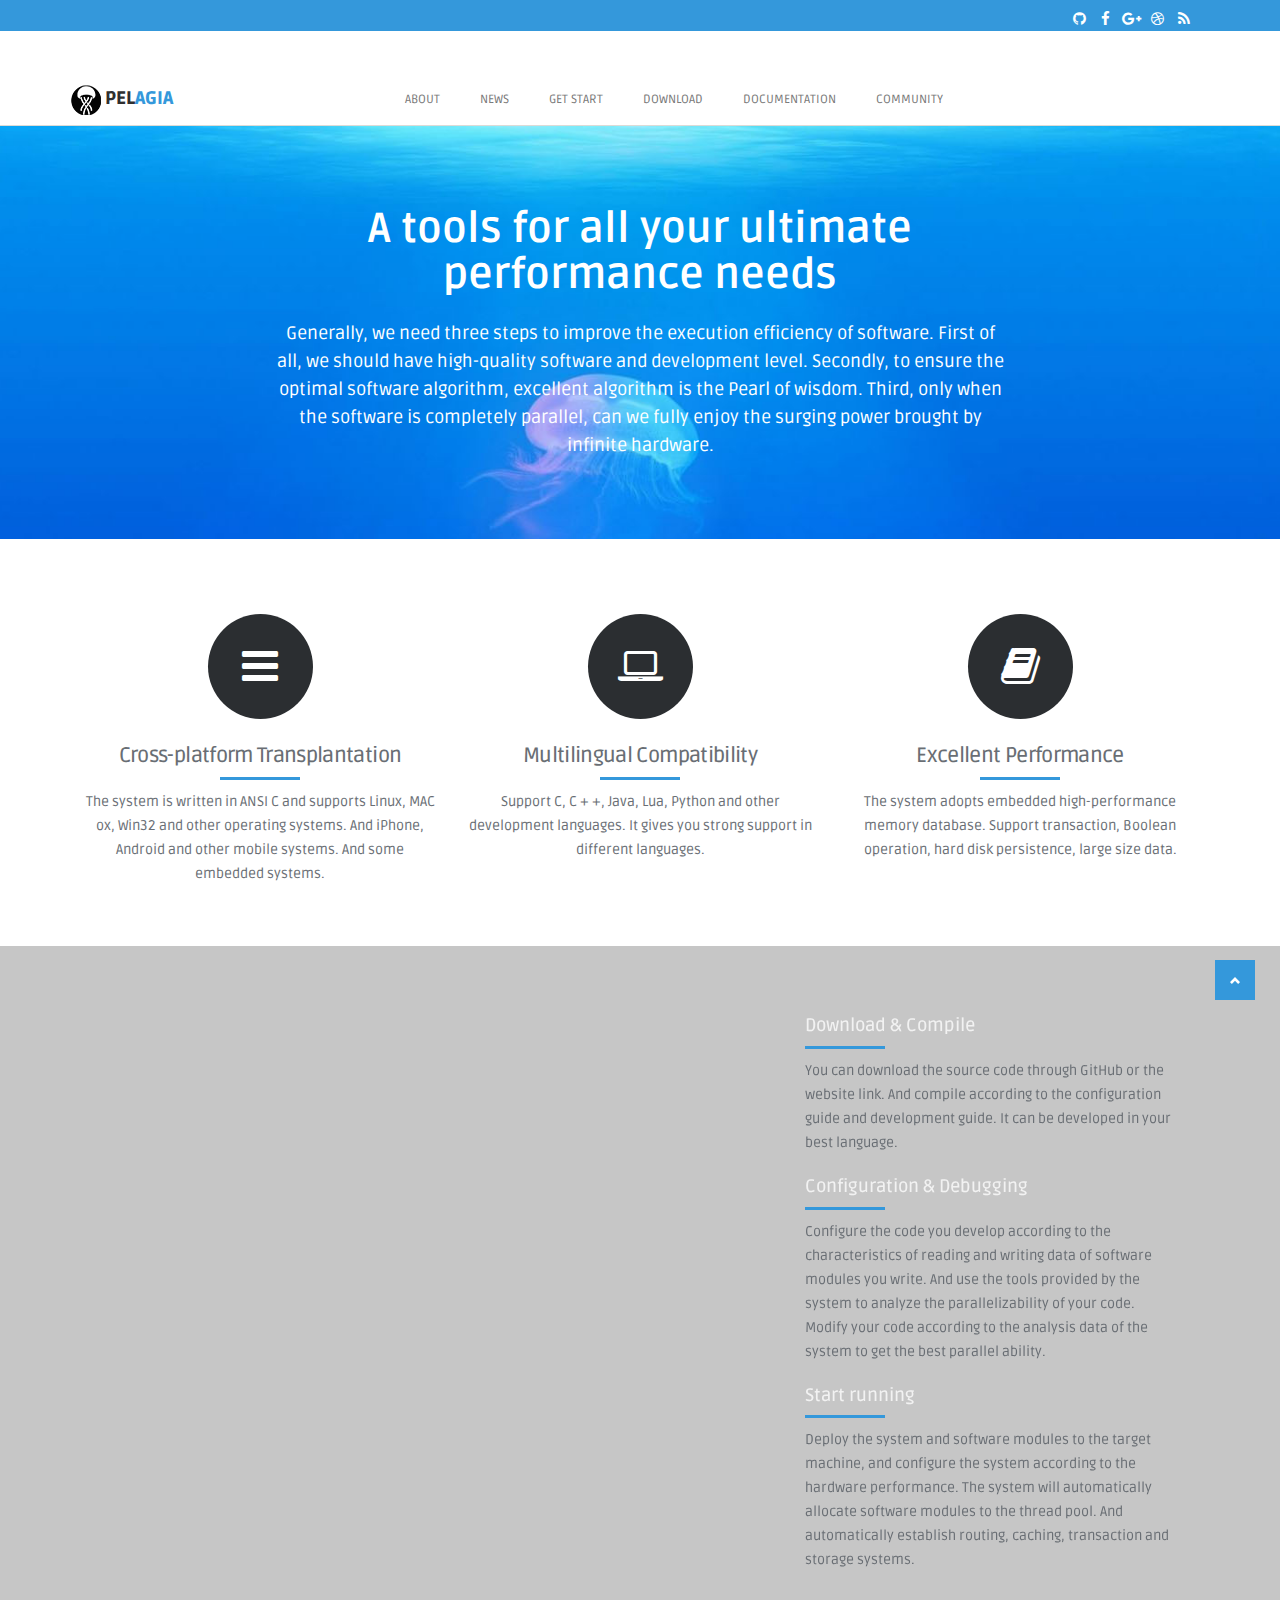
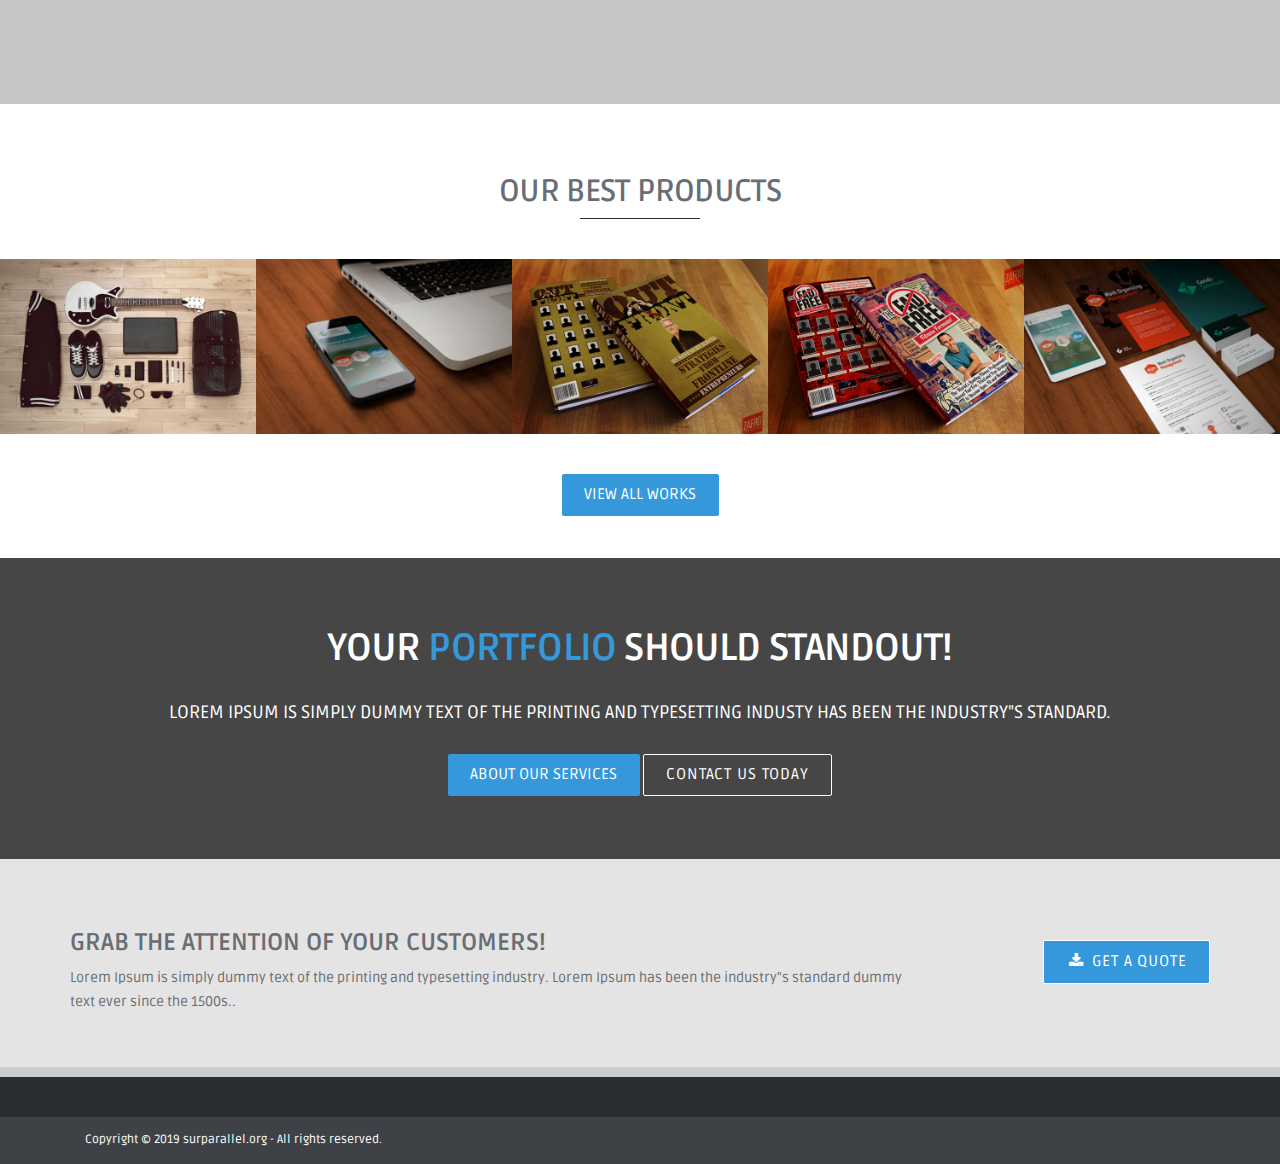
==== commit 8bd7c76a: "menu" ====
--- a/index.html
+++ b/index.html
@@ -62,50 +62,12 @@
           <div id="nav" class="right">
             <div class="container clearfix">
               <ul id="jetmenu" class="jetmenu blue">
-                <li class="active"><a href="index.html">Home</a>
-                </li>
-                <li><a href="#">Pages</a>
-                  <ul class="dropdown">
-                    <li><a href="about.html">About Us</a></li>
-                    <li><a href="services.html">Services</a></li>
-                    <li><a href="team-members.html">Team Members</a></li>
-                    <li><a href="testimonials.html">Testimonials</a></li>
-                    <li><a href="404.html">404 Error</a></li>
-                    <li><a href="faq.html">FAQ Page</a></li>
-                    <li><a href="left-sidebar.html">Left Sidebar</a></li>
-                    <li><a href="right-sidebar.html">Right Sidebar</a></li>
-                    <li><a href="fullwidth.html">Full Width</a></li>
-                    <li><a href="login.html">Login</a></li>
-                    <li><a href="register.html">Register</a></li>
-                    <li><a href="contact.html">Contact</a></li>
-                  </ul>
-                </li>
-                <li><a href="#">Shop</a>
-                  <ul class="dropdown">
-                    <li><a href="digital-download.html">Products Page</a></li>
-                    <li><a href="single-product.html">Single Product</a></li>
-                    <li><a href="checkout.html">Checkout</a></li>
-                    <li><a href="account.html">Account Page</a></li>
-                    <li><a href="support.html">Support Center</a></li>
-                  </ul>
-                </li>
-                <li><a href="#">Portfolio</a>
-                  <ul class="dropdown">
-                    <li><a href="single-portfolio-1.html">Single Portfolio 1</a></li>
-                    <li><a href="single-portfolio-2.html">Single Portfolio 2</a></li>
-                    <li><a href="portfolio-2.html">Portfolio (2 Columns)</a></li>
-                    <li><a href="portfolio-3.html">Portfolio (3 Columns)</a></li>
-                    <li><a href="gallery-portfolio.html">Gallery</a></li>
-                    <li><a href="masonry-grid-portfolio.html">Masonry Grid Style</a></li>
-                  </ul>
-                </li>
-                <li><a href="#">Blog</a>
-                  <ul class="dropdown">
-                    <li><a href="blog-left-sidebar.html">Blog Left Sidebar</a></li>
-                    <li><a href="blog-right-sidebar.html">Blog Right Sidebar</a></li>
-                    <li><a href="single-with-sidebar.html">Single with Sidebar</a></li>
-                  </ul>
-                </li>
+                <li><a href="index.html">about</a></li>
+                <li><a href="index.html">news</a></li>
+                <li><a href="index.html">get start</a></li>
+                <li><a href="index.html">download</a></li>
+                <li><a href="index.html">documentation</a></li>
+                <li><a href="index.html">community</a></li>
               </ul>
             </div>
           </div>
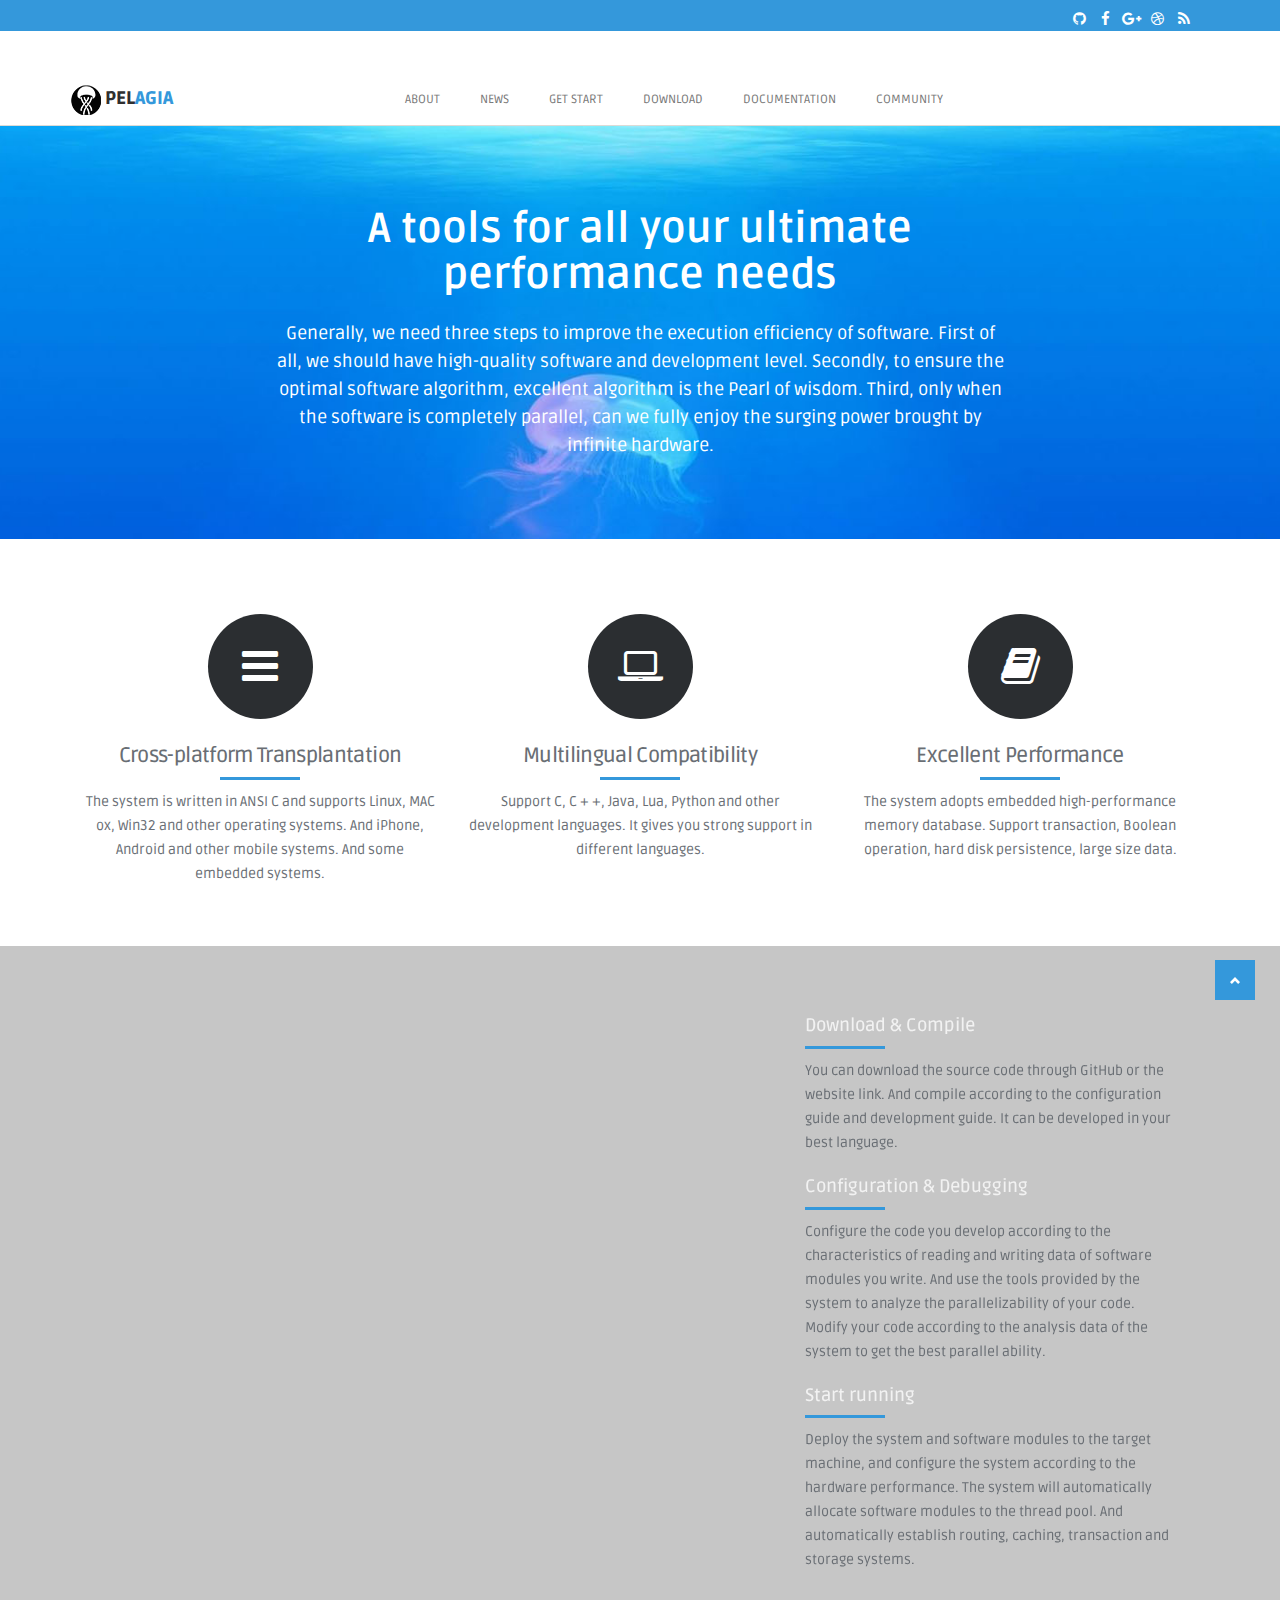
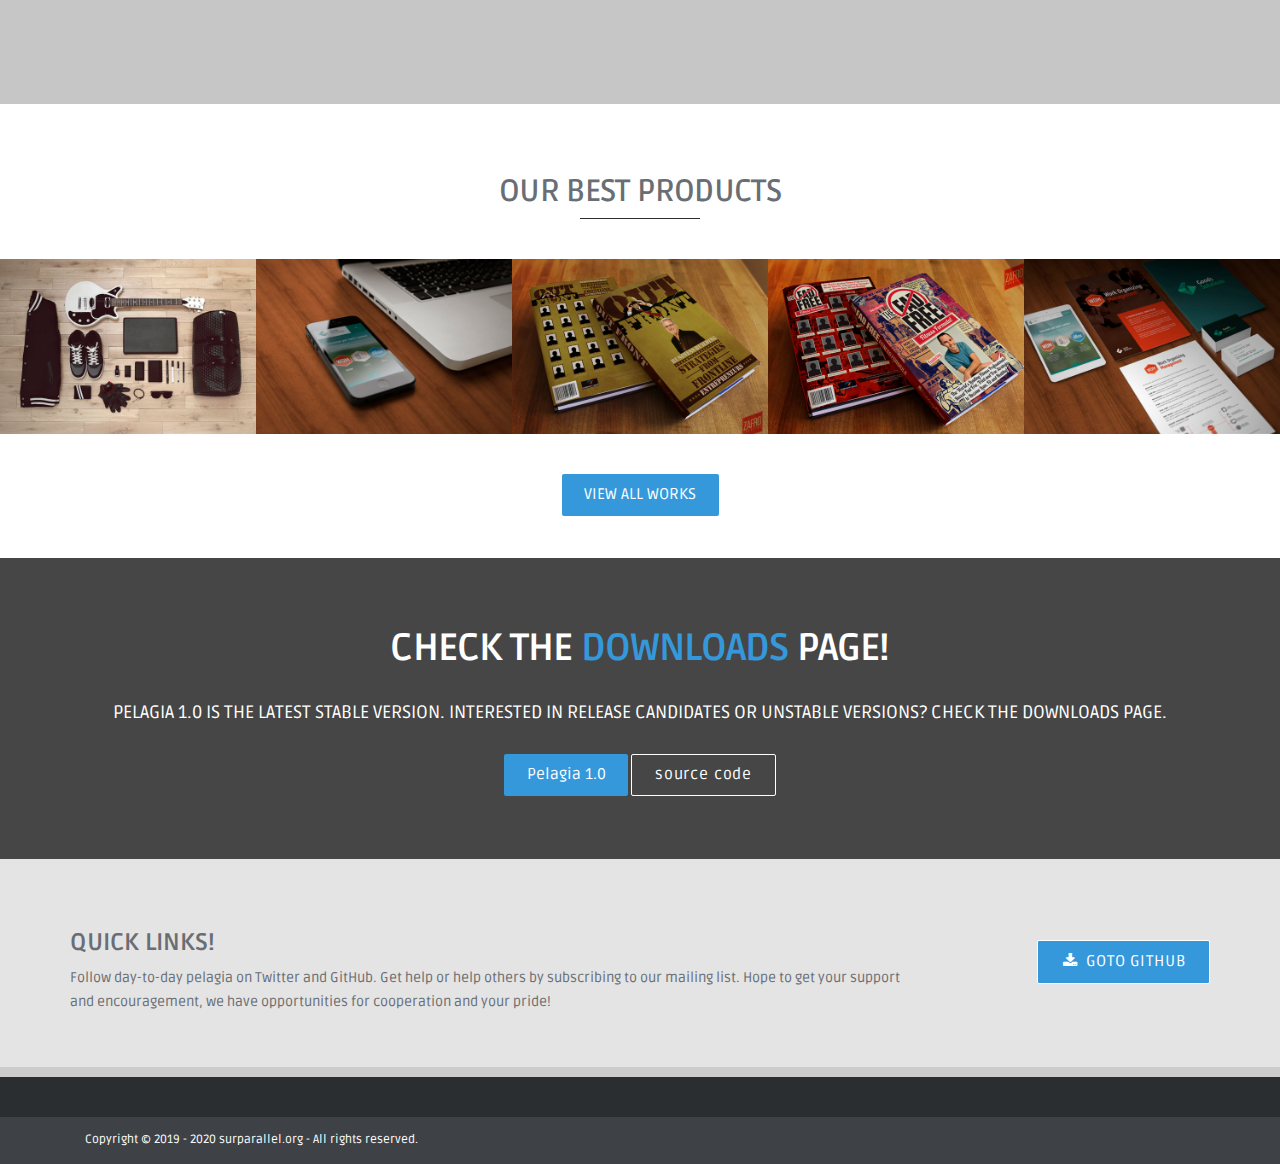
==== commit c339b4ff: "改进" ====
--- a/index.html
+++ b/index.html
@@ -259,7 +259,9 @@
         <div class="item">
           <a data-rel="prettyPhoto" href="img/portfolio_07.jpg">
                         	<img class="lazyOwl" src="img/portfolio_07.jpg" data-src="img/portfolio_07.jpg" alt="">
-                        	<div><small>Product Design</small> <span>Project Name Here</span> <em class="fa fa-link"></em></div>
+                        	<div><small>Product Design</small> 
+                            <span>Project Name Here</span> 
+                            <em class="fa fa-search"></em></div>
                         </a>
         </div>
 
@@ -270,7 +272,7 @@
                         	<div>
                                 <small>Product Design</small>
                                 <span>Project Name Here</span>
-                                <i class="fa fa-link"></i>
+                                <i class="fa fa-search"></i>
                             </div>
                         </a>
         </div>
@@ -312,16 +314,16 @@
       <!-- end owl-demo -->
     </div>
     <!-- end portfolio-wrapper -->
-    <a class="button large" href="home3.html#">VIEW ALL WORKS</a>
+    <a class="button large" href="#">VIEW ALL WORKS</a>
   </section>
   <!-- end section1 -->
 
   <section class="section2">
     <div class="container">
       <div class="message text-center">
-        <h2 class="big-title">Your <span>portfolio</span> should standout!</h2>
-        <p class="small-title">Lorem Ipsum is simply dummy text of the printing and typesetting industy has been the industry"s standard.</p>
-        <a class="button large" href="#">ABOUT OUR SERVICES</a> <a class=" dmbutton large" href="#">CONTACT US TODAY</a>
+        <h2 class="big-title">Check the <span>downloads</span> page!</h2>
+        <p class="small-title">Pelagia 1.0 is the latest stable version. Interested in release candidates or unstable versions? Check the downloads page.</p>
+        <a class="button large" href="#">Pelagia 1.0</a> <a class=" dmbutton large" href="#">source code</a>
       </div>
       <!-- end message -->
     </div>
@@ -333,11 +335,11 @@
     <div class="container withpadding">
       <div class="message">
         <div class="col-lg-9 col-md-9 col-sm-9">
-          <h3>Grab the attention of your customers!</h3>
-          <p>Lorem Ipsum is simply dummy text of the printing and typesetting industry. Lorem Ipsum has been the industry"s standard dummy text ever since the 1500s..</p>
+          <h3>quick links!</h3>
+          <p>Follow day-to-day pelagia on Twitter and GitHub. Get help or help others by subscribing to our mailing list. Hope to get your support and encouragement, we have opportunities for cooperation and your pride!</p>
         </div>
         <div class="col-lg-3 col-md-3 col-sm-12">
-          <a class="dmbutton button large pull-right" href="#"><i class="fa fa-download"></i> GET A QUOTE</a>
+          <a class="dmbutton button large pull-right" href="#"><i class="fa fa-download"></i> GOTO GITHUB</a>
         </div>
       </div>
       <!-- end message -->
@@ -352,7 +354,7 @@
     <div class="copyrights">
       <div class="container">
         <div class="col-lg-6 col-md-6 col-sm-12 columns footer-left">
-          <p>Copyright © 2019 surparallel.org - All rights reserved.</p>
+          <p>Copyright © 2019 - 2020 surparallel.org - All rights reserved.</p>
         </div>
 
         <!-- end large-6 -->
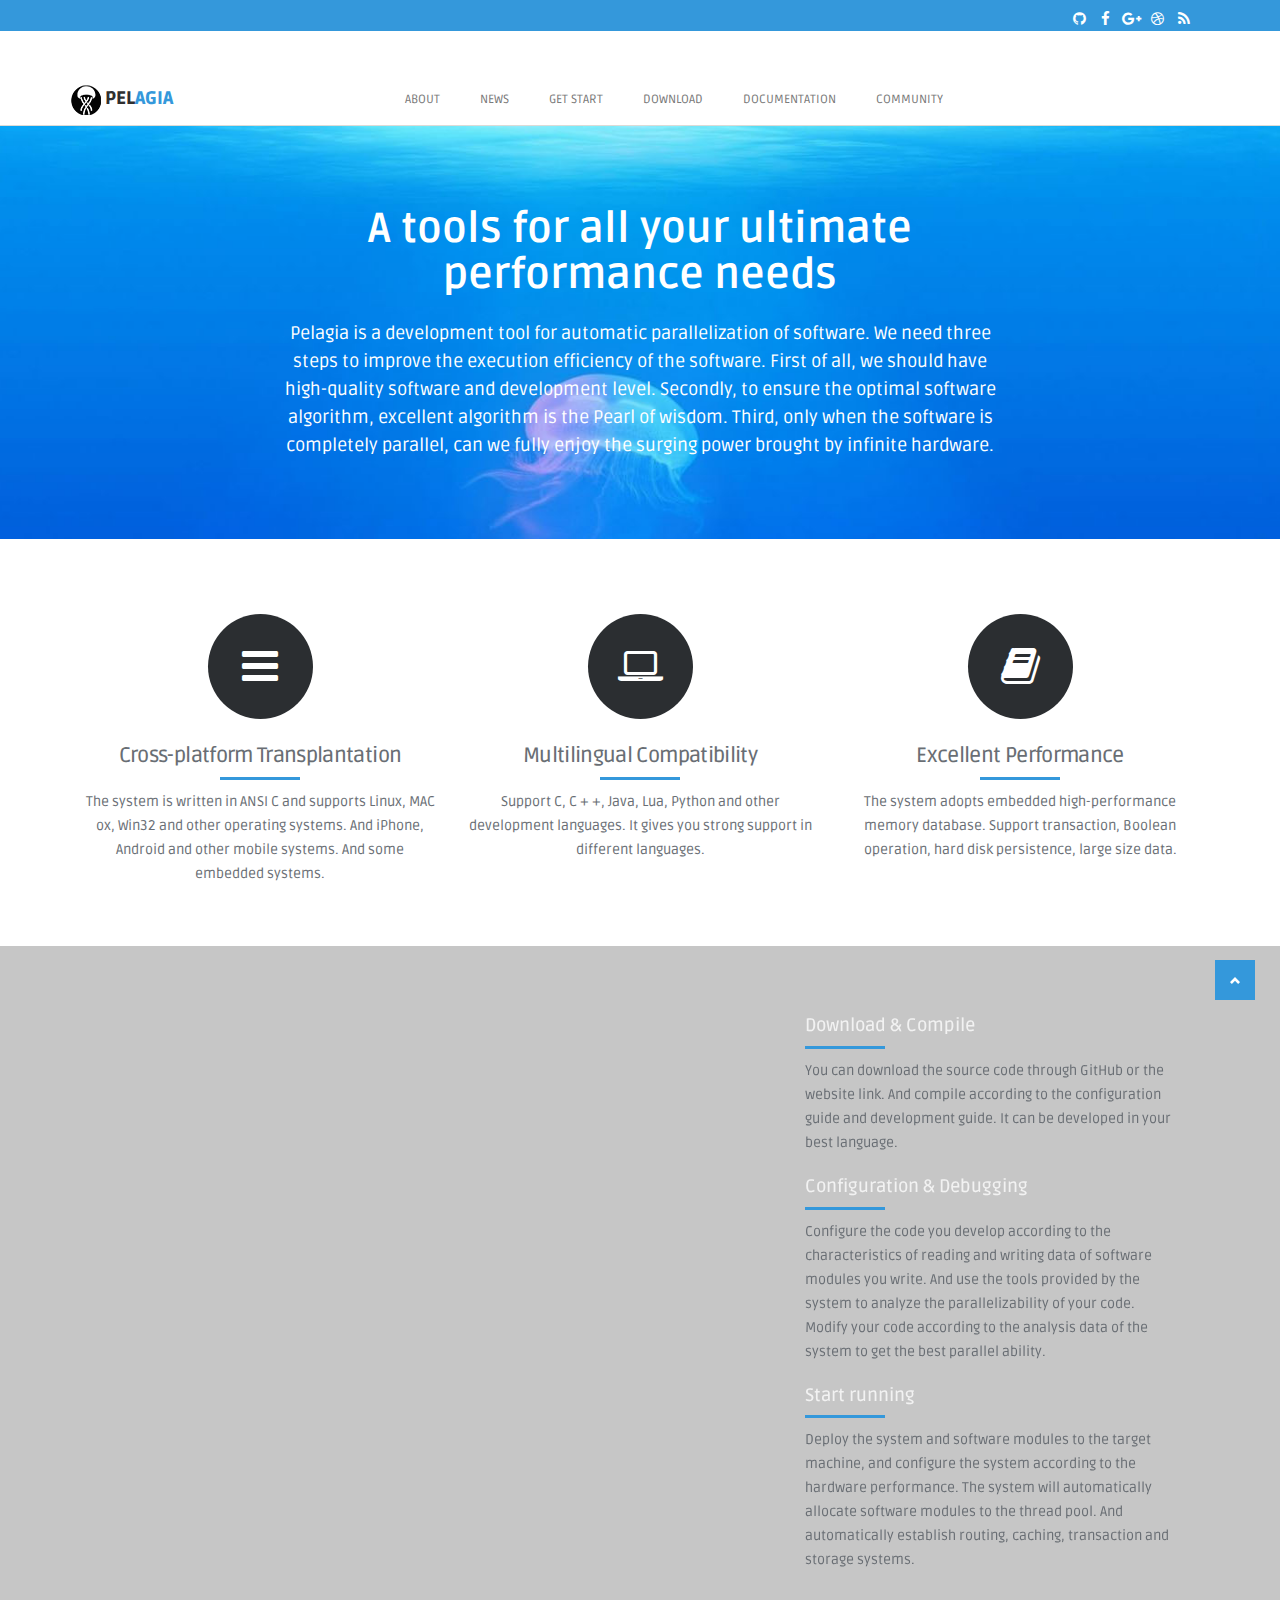
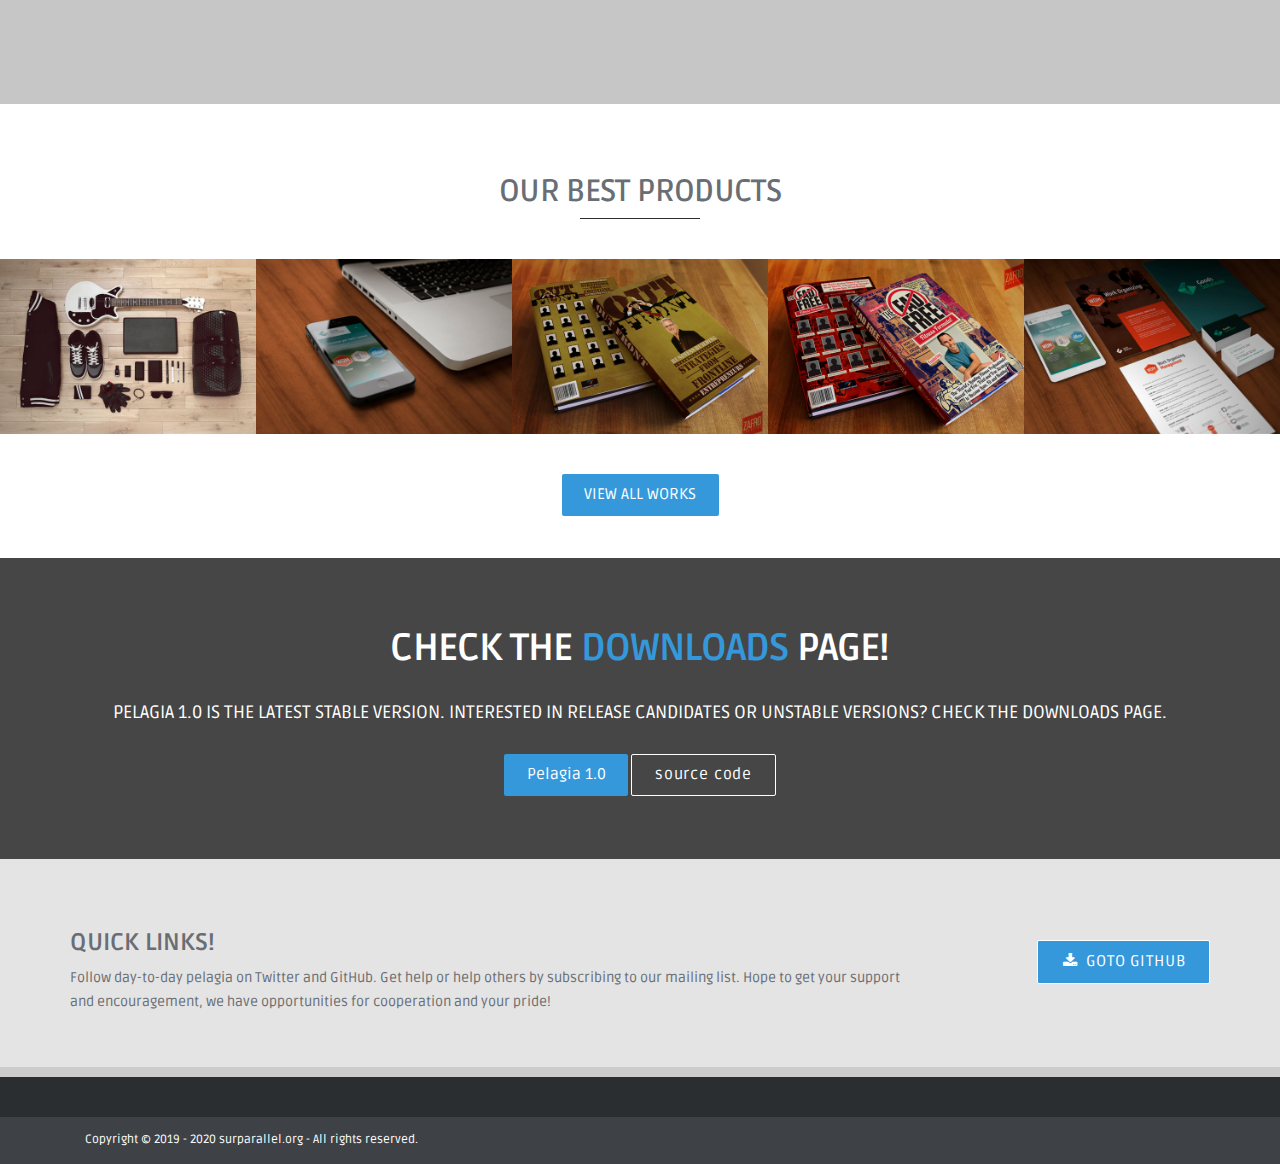
==== commit 3e35c1db: "更改文案" ====
--- a/index.html
+++ b/index.html
@@ -86,7 +86,7 @@
       <div class="ror">
         <div class="col-md-8 col-md-offset-2">
           <h1>A tools for all your ultimate performance needs</h1>
-          <p>Generally, we need three steps to improve the execution efficiency of software. First of all, we should have high-quality software and development level. Secondly, to ensure the optimal software algorithm, excellent algorithm is the Pearl of wisdom. Third, only when the software is completely parallel, can we fully enjoy the surging power brought by infinite hardware.</p>
+          <p>Pelagia is a development tool for automatic parallelization of software. We need three steps to improve the execution efficiency of the software. First of all, we should have high-quality software and development level. Secondly, to ensure the optimal software algorithm, excellent algorithm is the Pearl of wisdom. Third, only when the software is completely parallel, can we fully enjoy the surging power brought by infinite hardware.</p>
         </div>
       </div>
     </div>
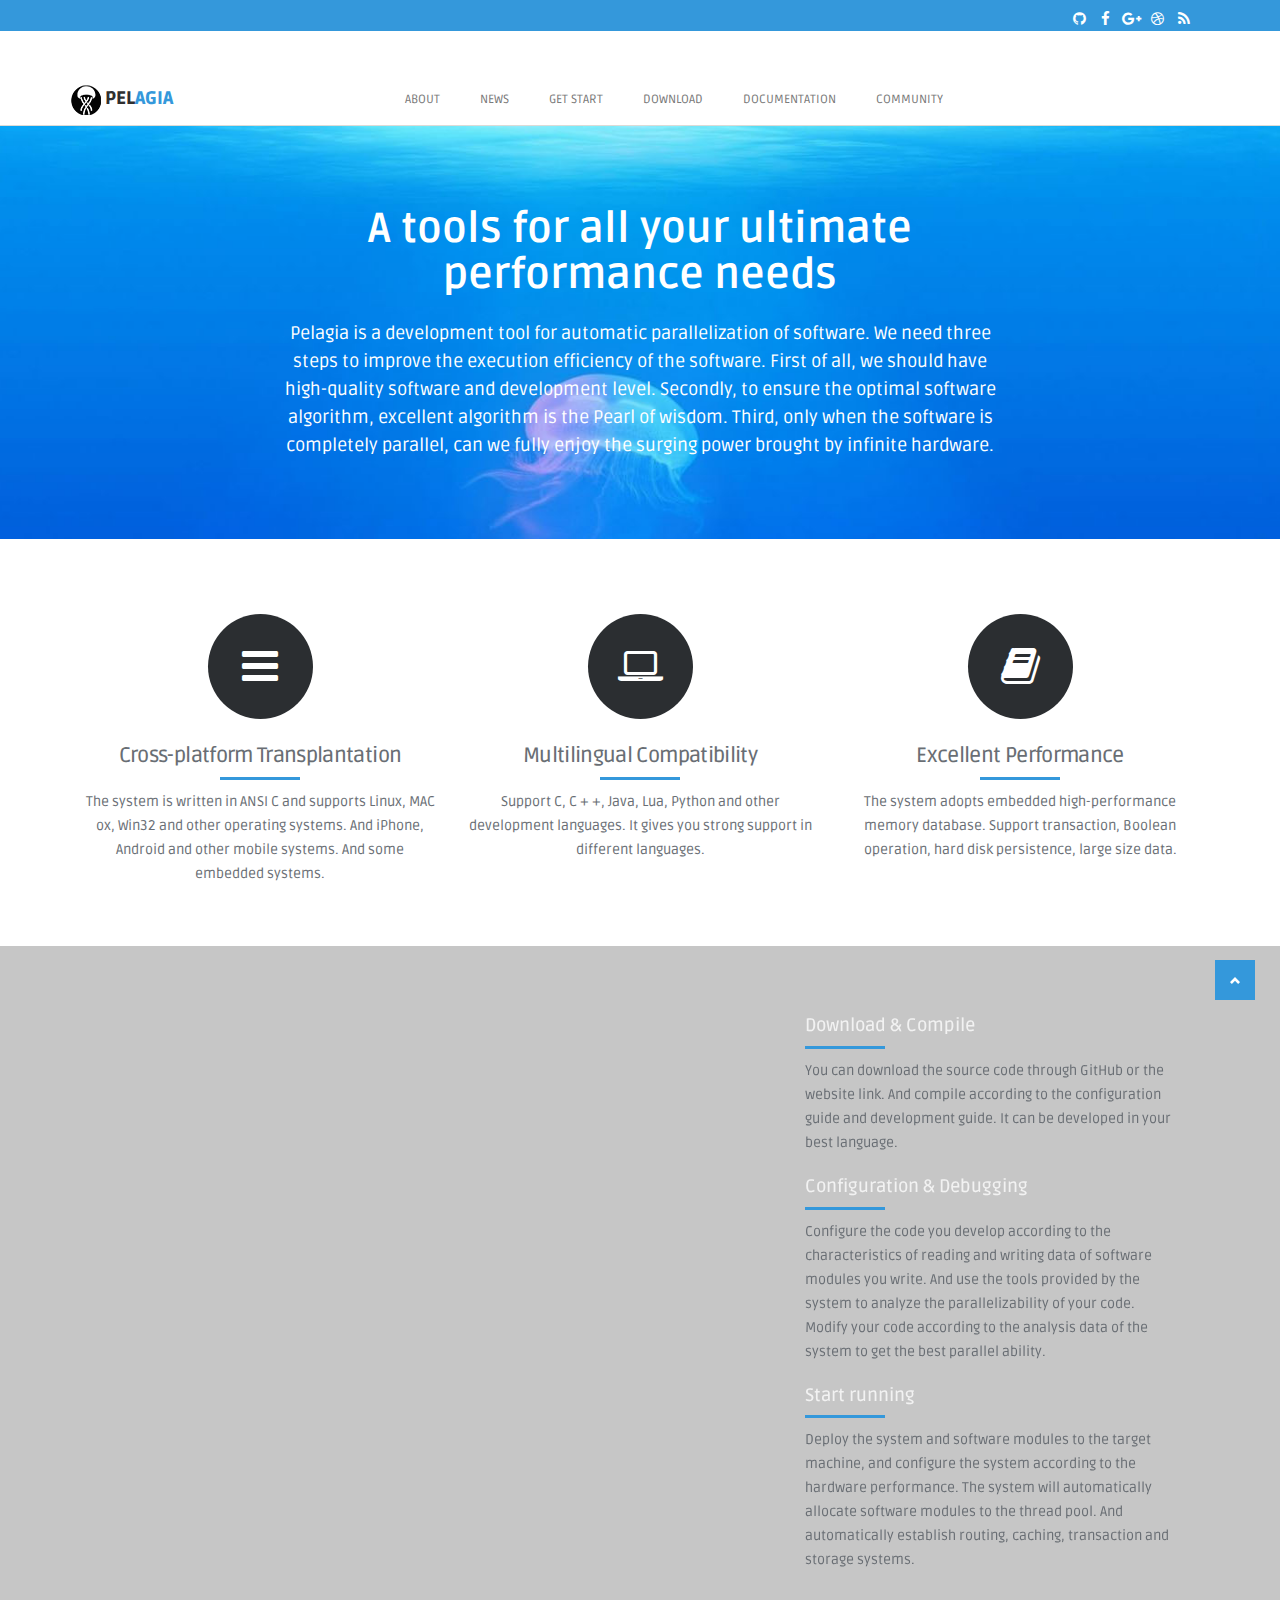
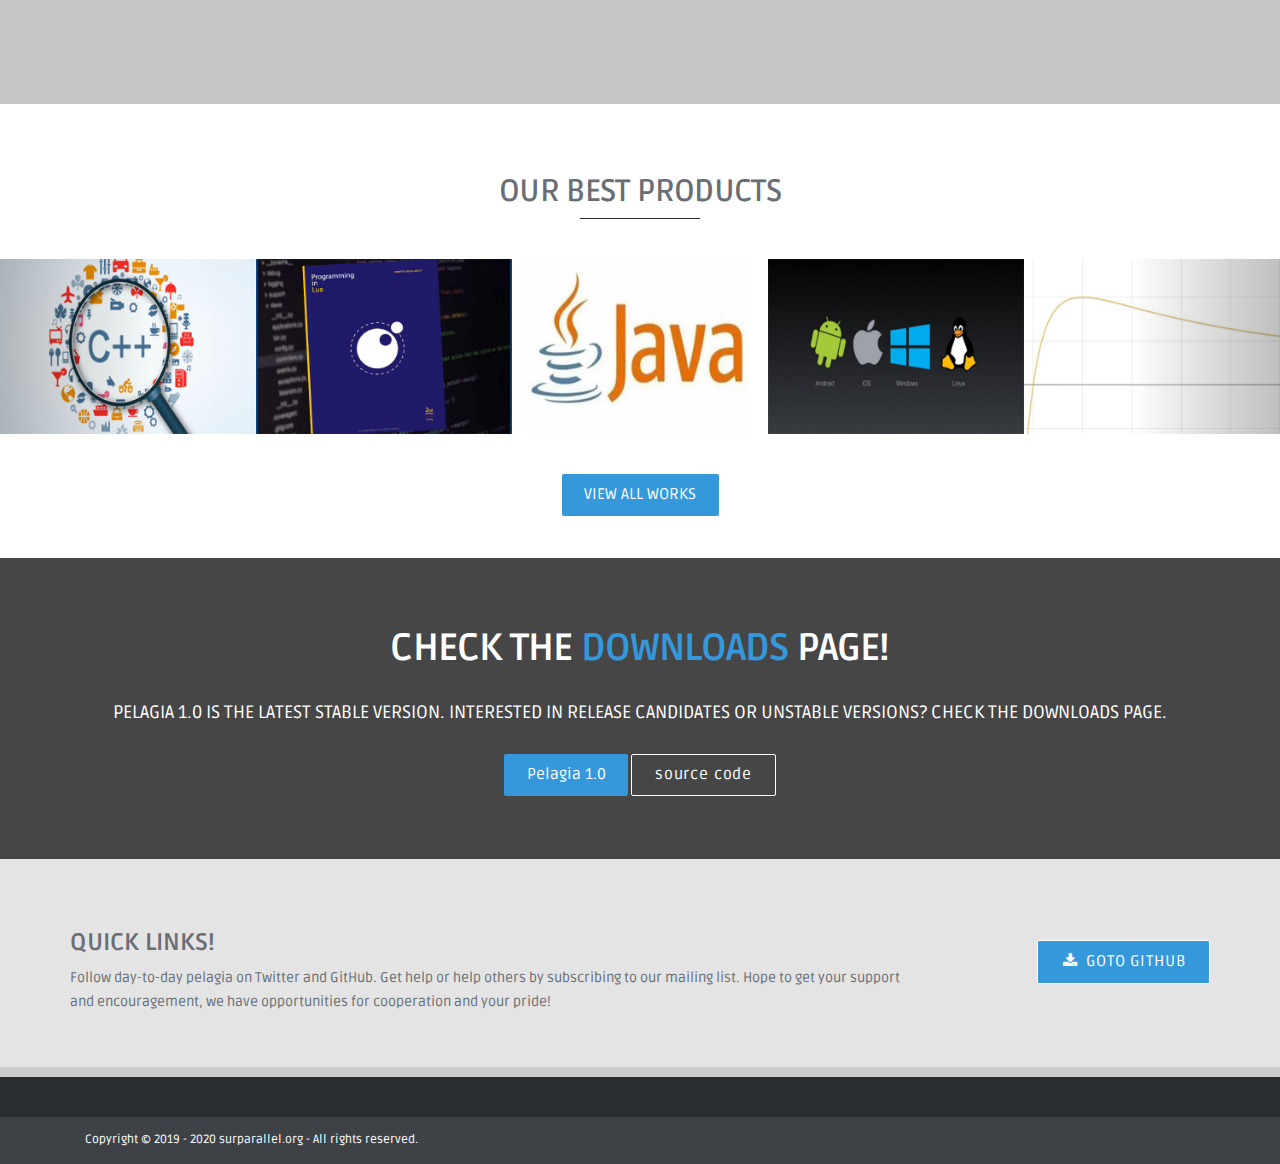
==== commit ef1b6d1d: "img win" ====
--- a/index.html
+++ b/index.html
@@ -235,43 +235,65 @@
       <div id="owl-demo" class="owl-carousel">
 
         <div class="item">
-          <a data-rel="prettyPhoto" href="img/portfolio_01.jpg">
-                        	<img class="lazyOwl" src="img/portfolio_01.jpg" data-src="img/portfolio_01.jpg" alt="">
-                        	<div>
-                                <small>Product Design</small>
-                                <span>Project Name Here</span>
-                                <i class="fa fa-search"></i>
-                            </div>
-                        </a>
-        </div>
-
-        <div class="item">
-          <a data-rel="prettyPhoto" href="img/portfolio_02.jpg">
-                        	<img class="lazyOwl" src="img/portfolio_02.jpg" data-src="img/portfolio_02.jpg" alt="">
-                        	<div>
-                                <small>Product Design</small>
-                                <span>Project Name Here</span>
-                                <i class="fa fa-search"></i>
-                            </div>
-                        </a>
-        </div>
-
-        <div class="item">
-          <a data-rel="prettyPhoto" href="img/portfolio_07.jpg">
-                        	<img class="lazyOwl" src="img/portfolio_07.jpg" data-src="img/portfolio_07.jpg" alt="">
-                        	<div><small>Product Design</small> 
-                            <span>Project Name Here</span> 
+          <a data-rel="prettyPhoto" href="img/win6.jpg">
+                        	<img class="lazyOwl" src="img/win6.jpg" data-src="img/win6.jpg" alt="">
+                        	<div>
+                                <small>c++</small>
+                                <span>Support for C++ language development</span>
+                                <i class="fa fa-search"></i>
+                            </div>
+                        </a>
+        </div>
+
+        <div class="item">
+          <a data-rel="prettyPhoto" href="img/win5.jpg">
+                        	<img class="lazyOwl" src="img/win5.jpg" data-src="img/win5.jpg" alt="">
+                        	<div>
+                                <small>Lua</small>
+                                <span>Support for LUA language development</span>
+                                <i class="fa fa-search"></i>
+                            </div>
+                        </a>
+        </div>
+
+        <div class="item">
+          <a data-rel="prettyPhoto" href="img/win3.jpg">
+                        	<img class="lazyOwl" src="img/win3.jpg" data-src="img/win3.jpg" alt="">
+                        	<div><small>java</small> 
+                            <span>Support for JAVA language development</span> 
                             <em class="fa fa-search"></em></div>
                         </a>
         </div>
 
         <div class="item">
-        <a data-rel="prettyPhoto" href="img/portfolio_05.jpg">
+        <a data-rel="prettyPhoto" href="img/win2.jpg">
          <!--  <a href="single-portfolio-1.html">-->
-                        	<img class="lazyOwl" src="img/portfolio_05.jpg" data-src="img/portfolio_05.jpg" alt="">
-                        	<div>
-                                <small>Product Design</small>
-                                <span>Project Name Here</span>
+                        	<img class="lazyOwl" src="img/win2.jpg" data-src="img/win2.jpg" alt="">
+                        	<div>
+                                <small>Platform</small>
+                                <span>Support more and more platforms</span>
+                                <i class="fa fa-search"></i>
+                            </div>
+                        </a>
+        </div>
+
+        <div class="item">
+          <a data-rel="prettyPhoto" href="img/win1.jpg">
+                        	<img class="lazyOwl" src="img/win1.jpg" data-src="img/win1.jpg" alt="">
+                        	<div>
+                                <small>performance</small>
+                                <span>Breakthrough performance</span>
+                                <i class="fa fa-search"></i>
+                            </div>
+                        </a>
+        </div>
+
+        <div class="item">
+          <a data-rel="prettyPhoto" href="img/win4.jpg">
+                        	<img class="lazyOwl" src="img/win4.jpg" data-src="img/win4.jpg" alt="">
+                        	<div>
+                                <small>Python</small>
+                                <span>Support for PYTHON language development</span>
                                 <i class="fa fa-search"></i>
                             </div>
                         </a>
@@ -280,28 +302,6 @@
         <div class="item">
           <a data-rel="prettyPhoto" href="img/portfolio_09.jpg">
                         	<img class="lazyOwl" src="img/portfolio_09.jpg" data-src="img/portfolio_09.jpg" alt="">
-                        	<div>
-                                <small>Product Design</small>
-                                <span>Project Name Here</span>
-                                <i class="fa fa-search"></i>
-                            </div>
-                        </a>
-        </div>
-
-        <div class="item">
-          <a data-rel="prettyPhoto" href="img/portfolio_10.jpg">
-                        	<img class="lazyOwl" src="img/portfolio_10.jpg" data-src="img/portfolio_10.jpg" alt="">
-                        	<div>
-                                <small>Product Design</small>
-                                <span>Project Name Here</span>
-                                <i class="fa fa-search"></i>
-                            </div>
-                        </a>
-        </div>
-
-        <div class="item">
-          <a data-rel="prettyPhoto" href="img/portfolio_06.jpg">
-                        	<img class="lazyOwl" src="img/portfolio_06.jpg" data-src="img/portfolio_06.jpg" alt="">
                         	<div>
                                 <small>Product Design</small>
                                 <span>Project Name Here</span>
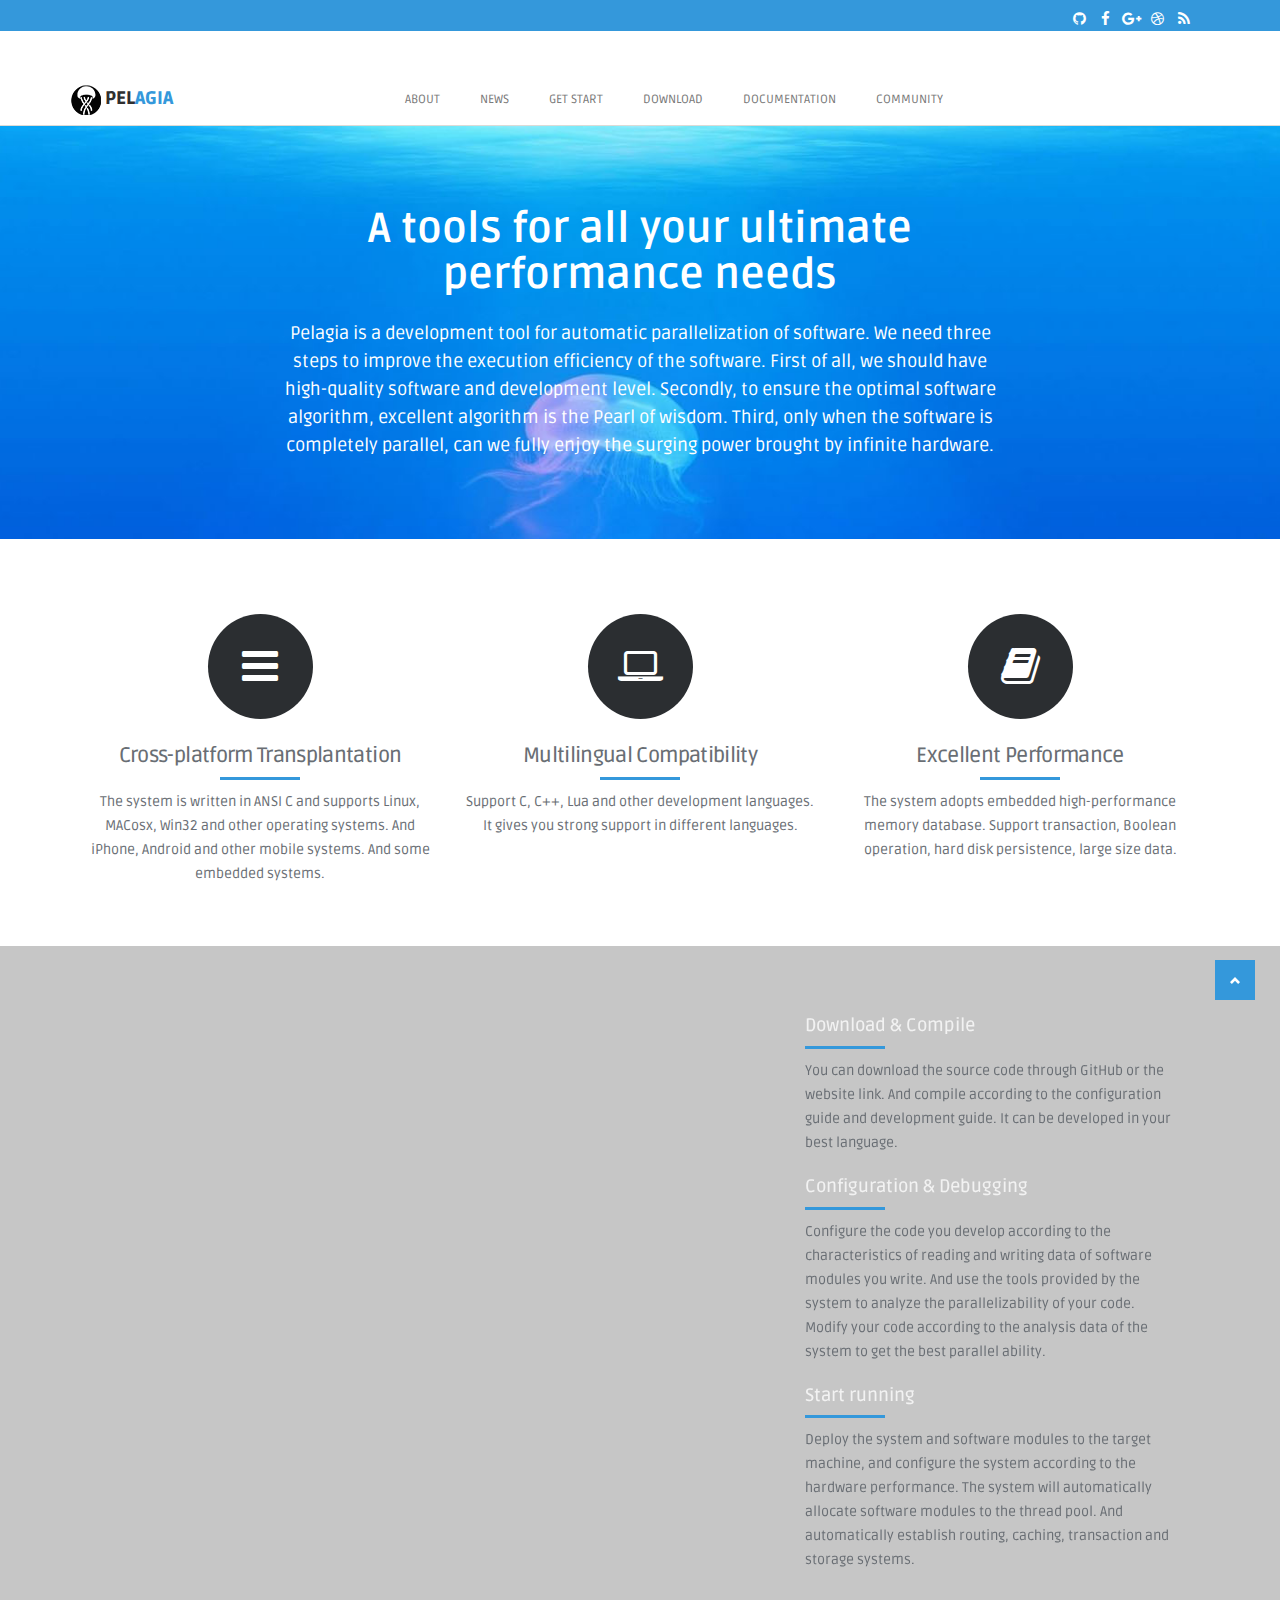
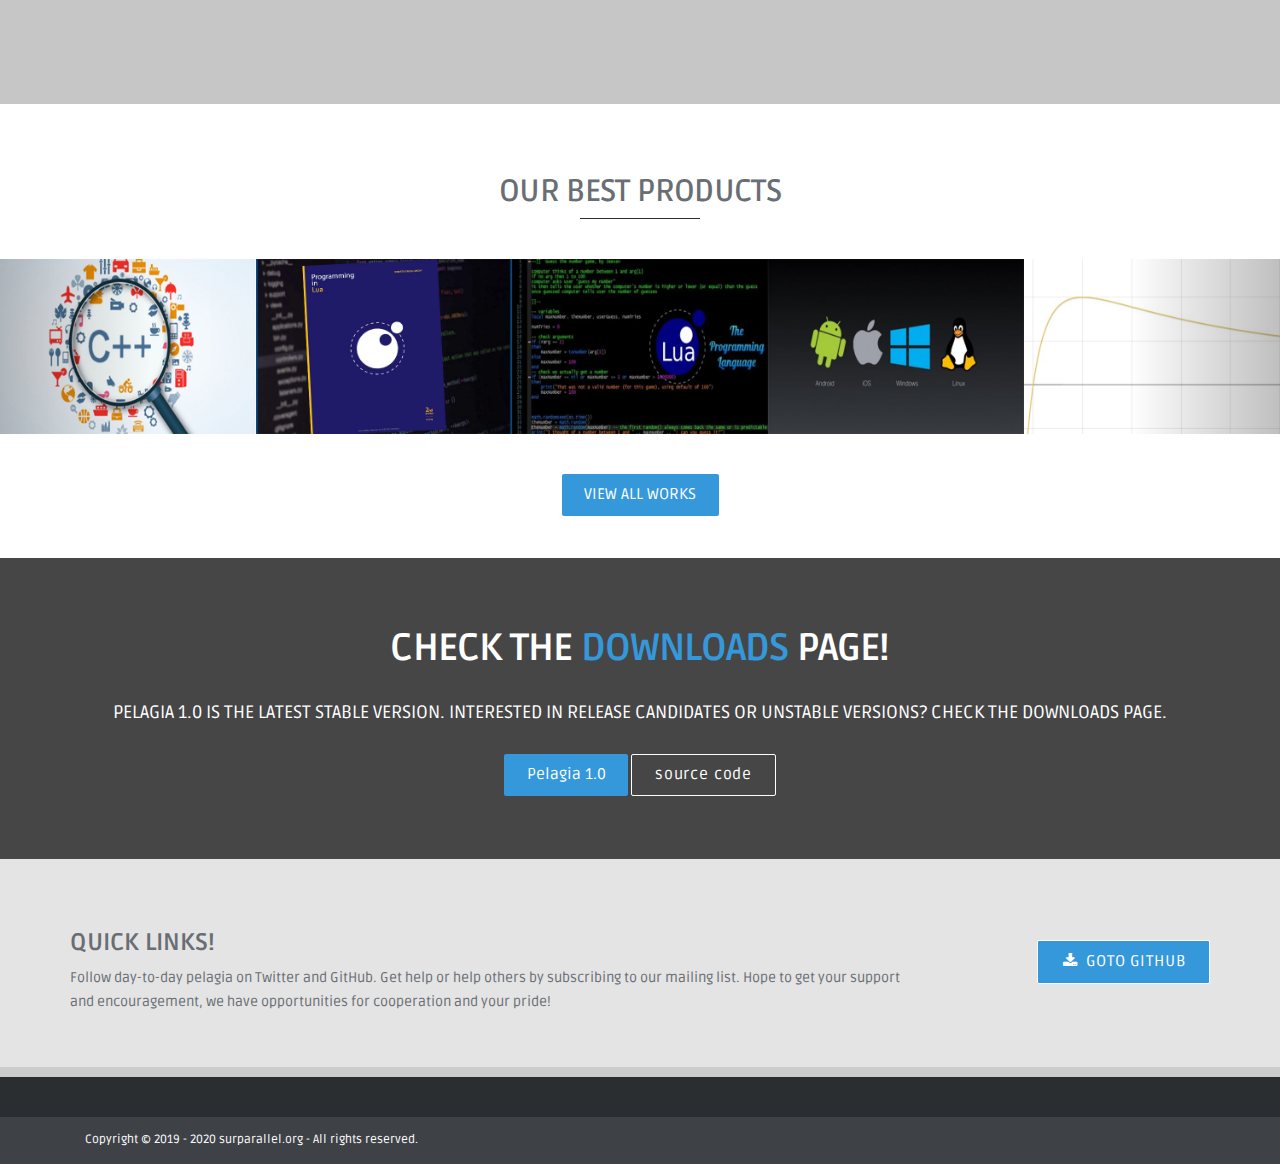
==== commit 20f43231: "调整" ====
--- a/index.html
+++ b/index.html
@@ -105,7 +105,7 @@
               <h4>Cross-platform Transplantation</h4>
               <hr>
             </div>
-            <p>The system is written in ANSI C and supports Linux, MAC ox, Win32 and other operating systems. And iPhone, Android and other mobile systems. And some embedded systems.</p>
+            <p>The system is written in ANSI C and supports Linux, MACosx, Win32 and other operating systems. And iPhone, Android and other mobile systems. And some embedded systems.</p>
           </div>
           <!-- service-icon -->
         </div>
@@ -123,7 +123,7 @@
               <h4>Multilingual Compatibility</h4>
               <hr>
             </div>
-            <p>Support C, C + +, Java, Lua, Python and other development languages. It gives you strong support in different languages.</p>
+            <p>Support C, C++, Lua and other development languages. It gives you strong support in different languages.</p>
           </div>
           <!-- service-icon -->
         </div>
@@ -259,7 +259,7 @@
         <div class="item">
           <a data-rel="prettyPhoto" href="img/win3.jpg">
                         	<img class="lazyOwl" src="img/win3.jpg" data-src="img/win3.jpg" alt="">
-                        	<div><small>java</small> 
+                        	<div><small>lua</small> 
                             <span>Support for JAVA language development</span> 
                             <em class="fa fa-search"></em></div>
                         </a>
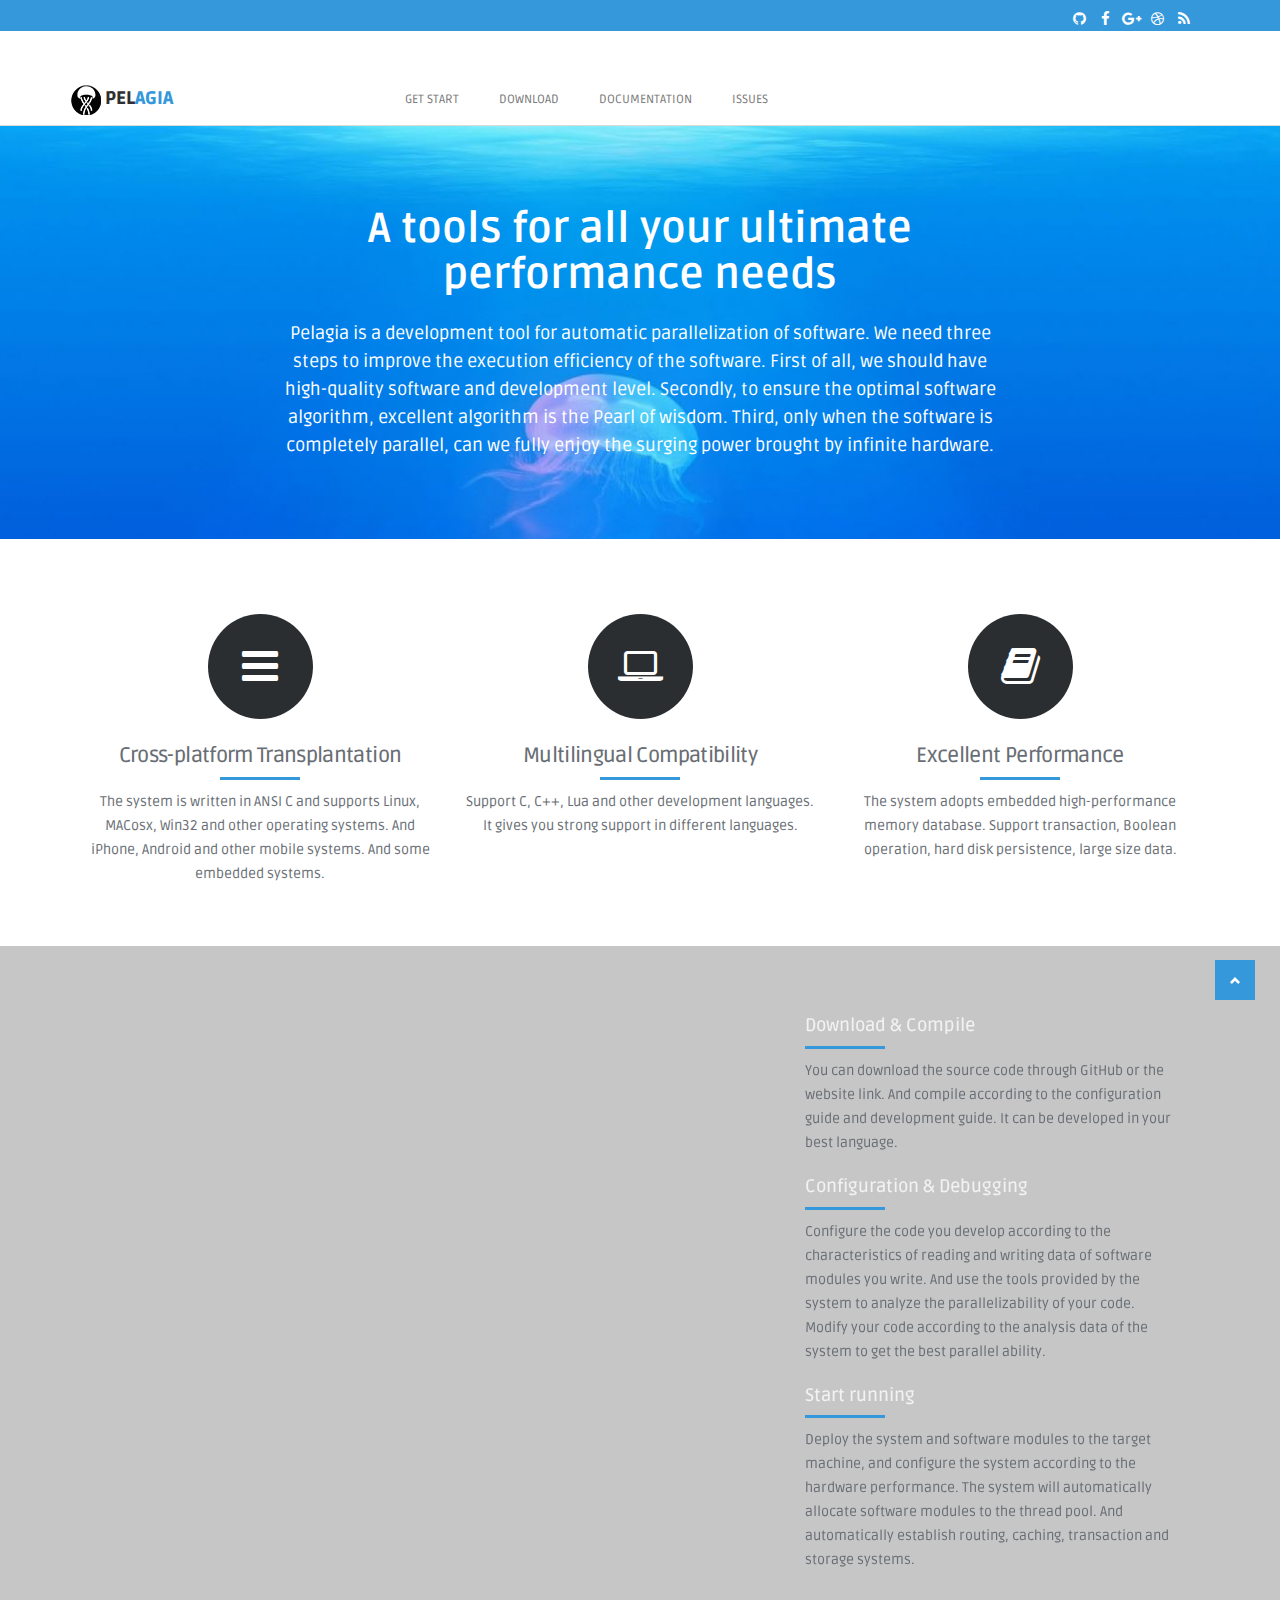
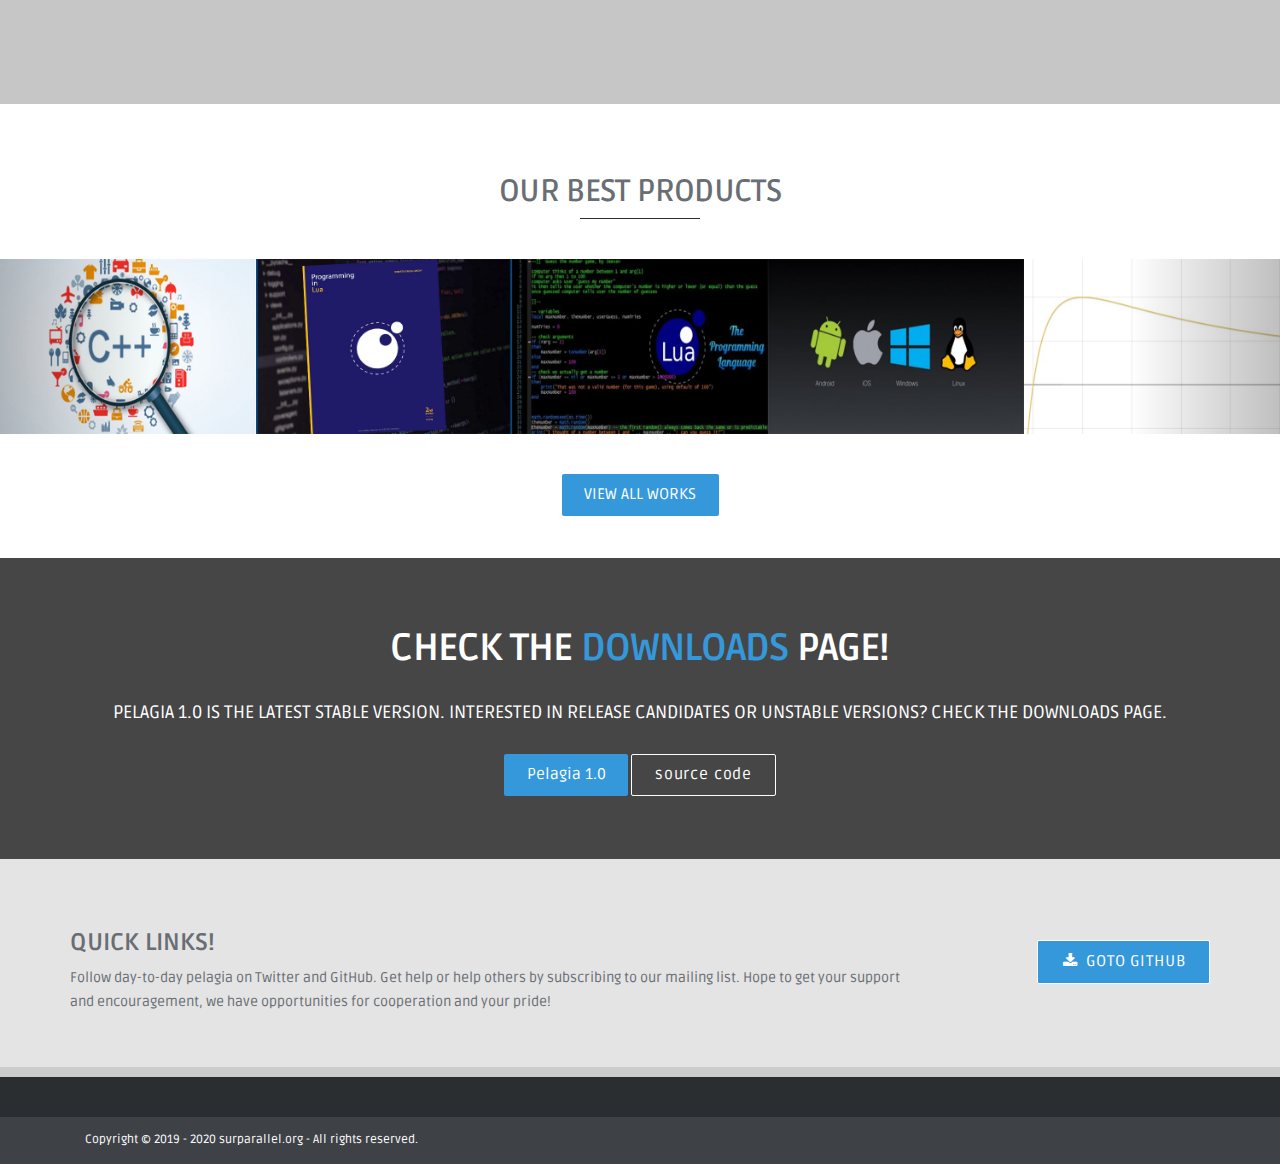
==== commit be0010d4: "调整" ====
--- a/index.html
+++ b/index.html
@@ -62,12 +62,10 @@
           <div id="nav" class="right">
             <div class="container clearfix">
               <ul id="jetmenu" class="jetmenu blue">
-                <li><a href="index.html">about</a></li>
-                <li><a href="index.html">news</a></li>
                 <li><a href="index.html">get start</a></li>
                 <li><a href="index.html">download</a></li>
                 <li><a href="index.html">documentation</a></li>
-                <li><a href="index.html">community</a></li>
+                <li><a href="index.html">issues</a></li>
               </ul>
             </div>
           </div>
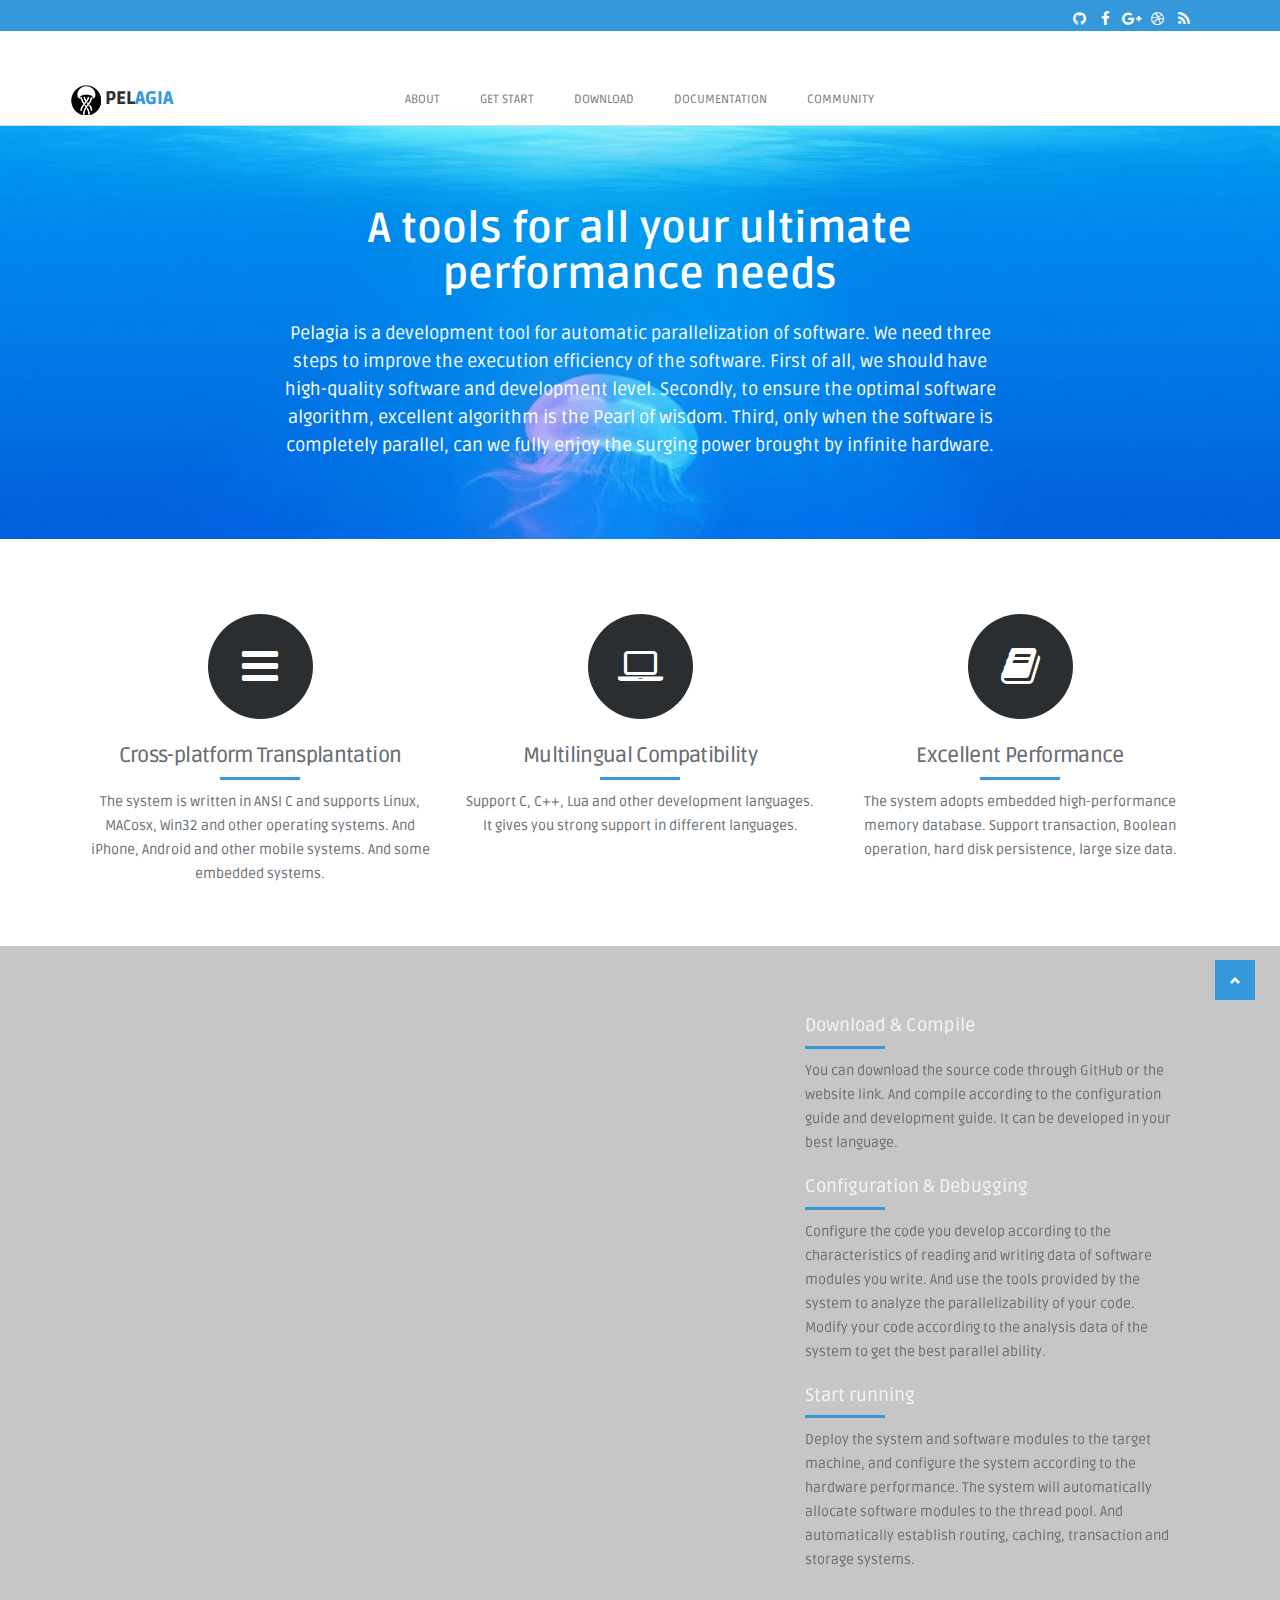
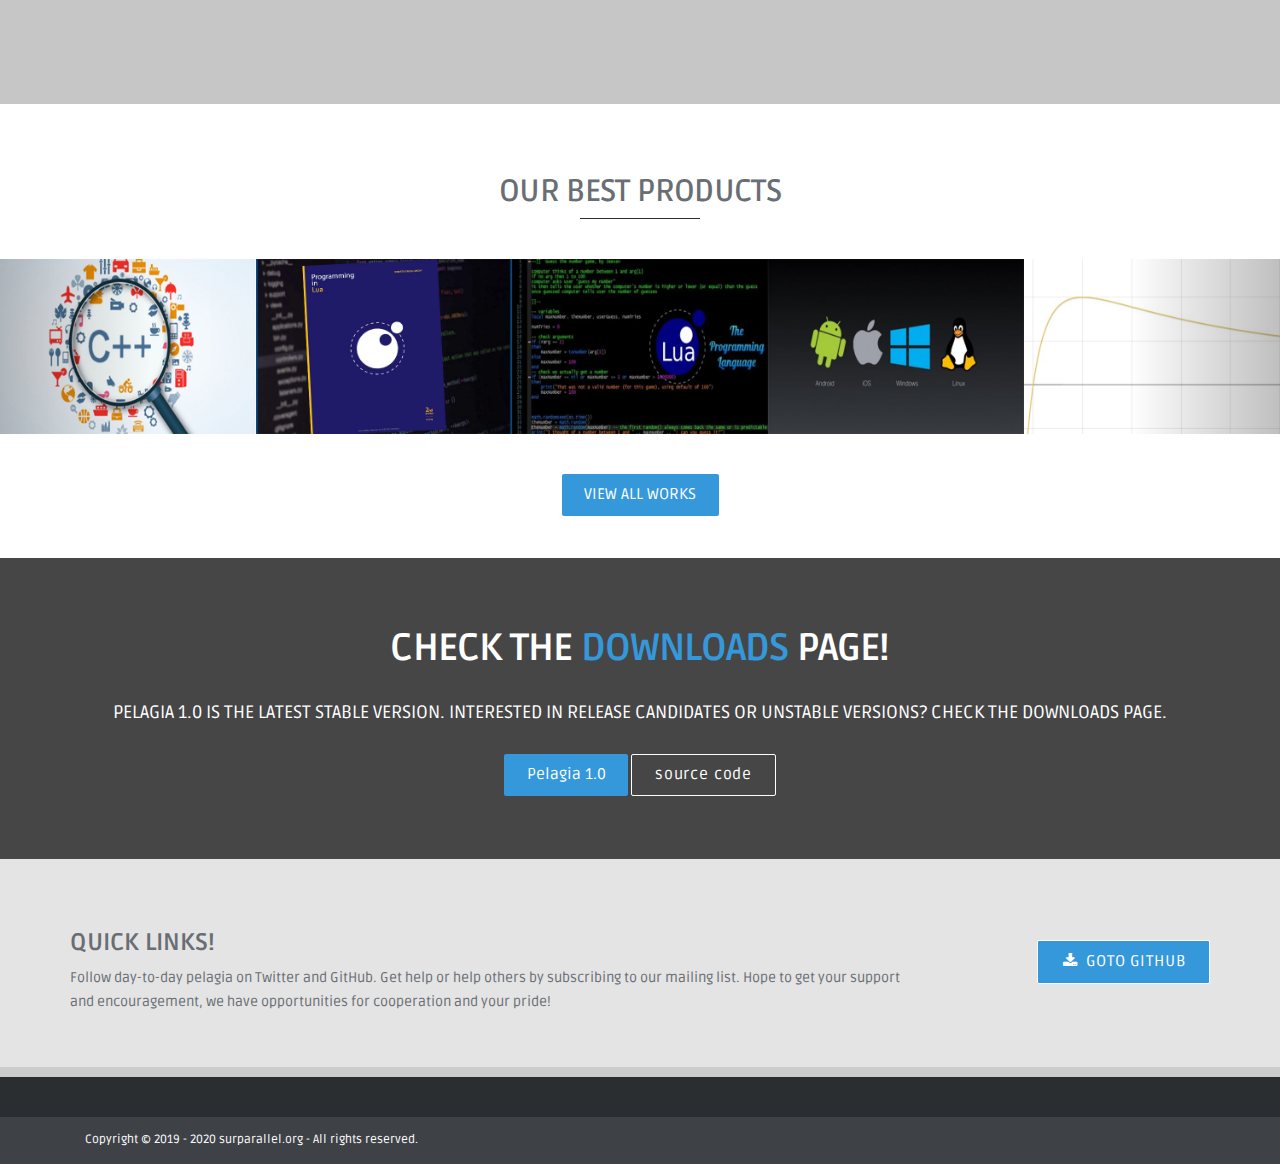
==== commit 4c538bde: "框架" ====
--- a/index.html
+++ b/index.html
@@ -62,10 +62,11 @@
           <div id="nav" class="right">
             <div class="container clearfix">
               <ul id="jetmenu" class="jetmenu blue">
-                <li><a href="index.html">get start</a></li>
-                <li><a href="index.html">download</a></li>
-                <li><a href="index.html">documentation</a></li>
-                <li><a href="index.html">issues</a></li>
+              <li><a href="about.html">about</a></li>
+                <li><a href="start.html">get start</a></li>
+                <li><a href="download.html">download</a></li>
+                <li><a href="documentation.html">documentation</a></li>
+                <li><a href="community.html">community</a></li>
               </ul>
             </div>
           </div>
@@ -302,7 +303,7 @@
                         	<img class="lazyOwl" src="img/portfolio_09.jpg" data-src="img/portfolio_09.jpg" alt="">
                         	<div>
                                 <small>Product Design</small>
-                                <span>Project Name Here</span>
+                                <span>Trying to develop new products...</span>
                                 <i class="fa fa-search"></i>
                             </div>
                         </a>
